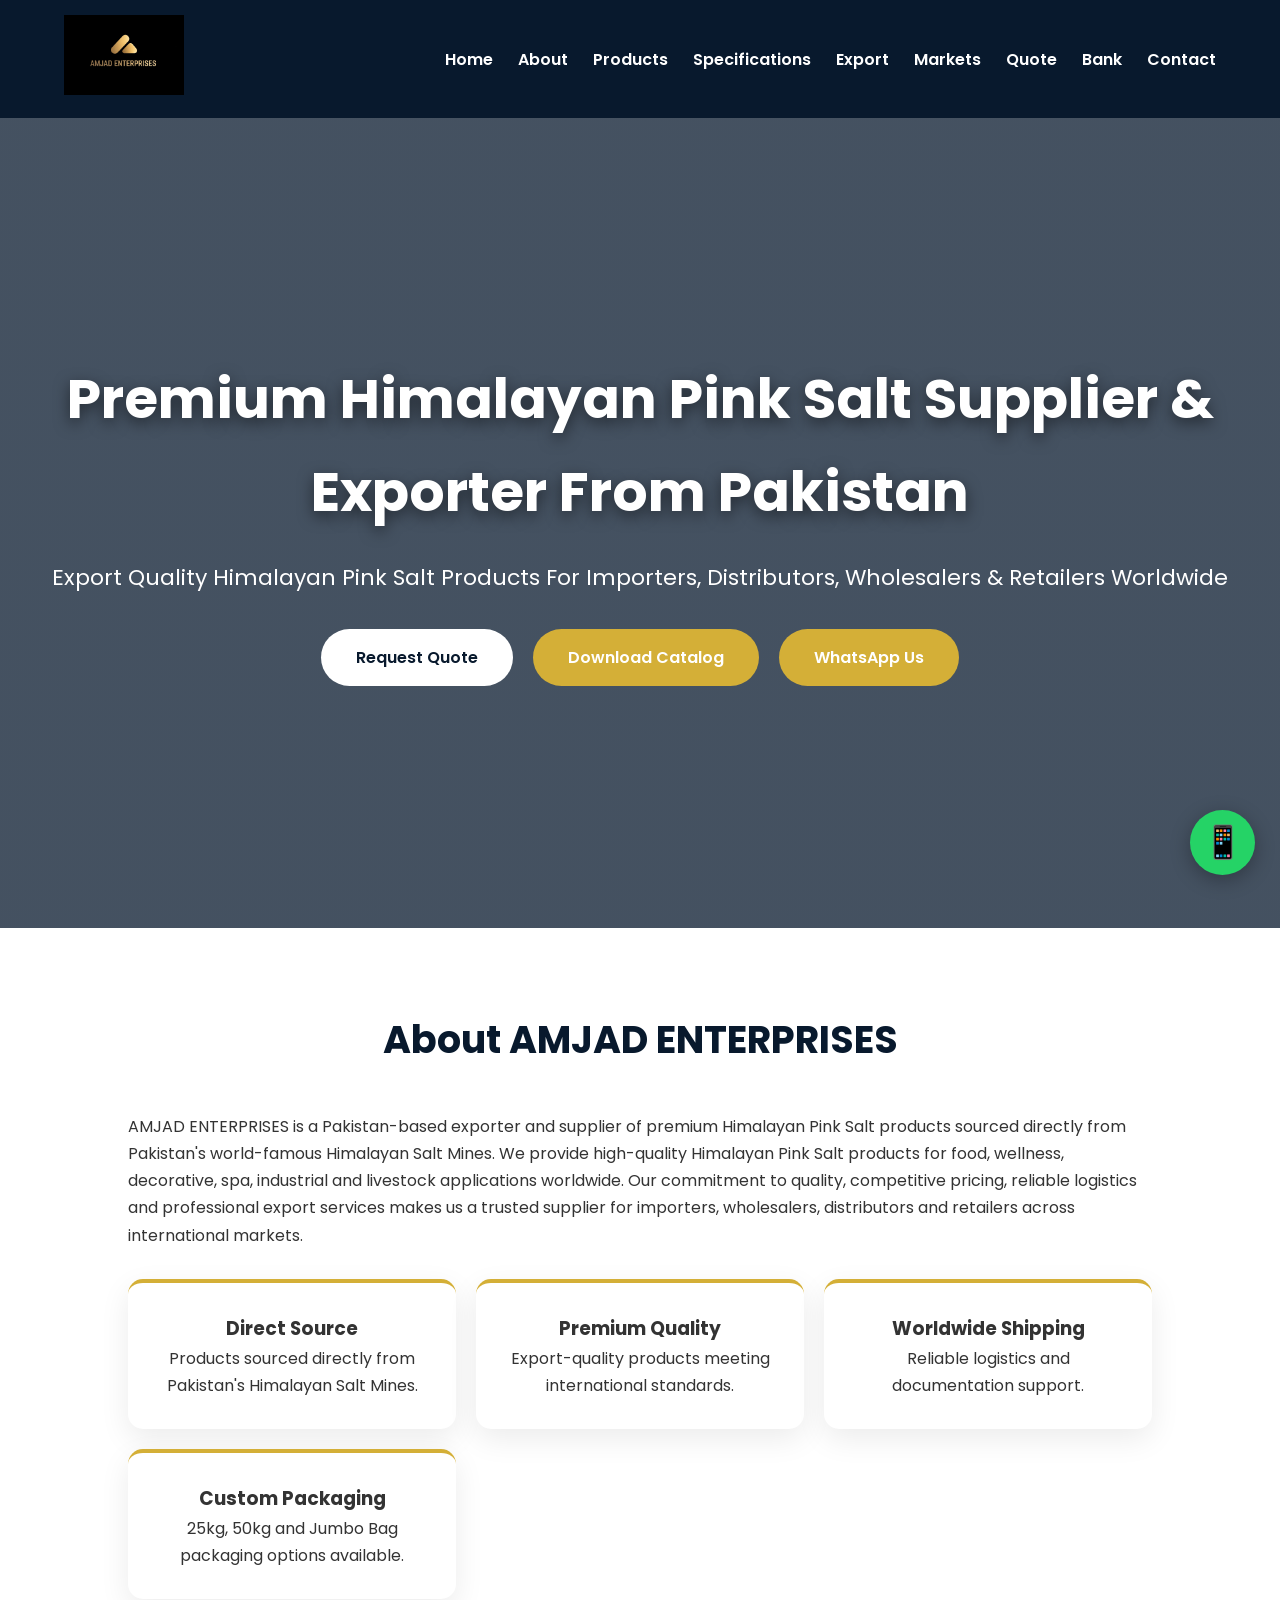
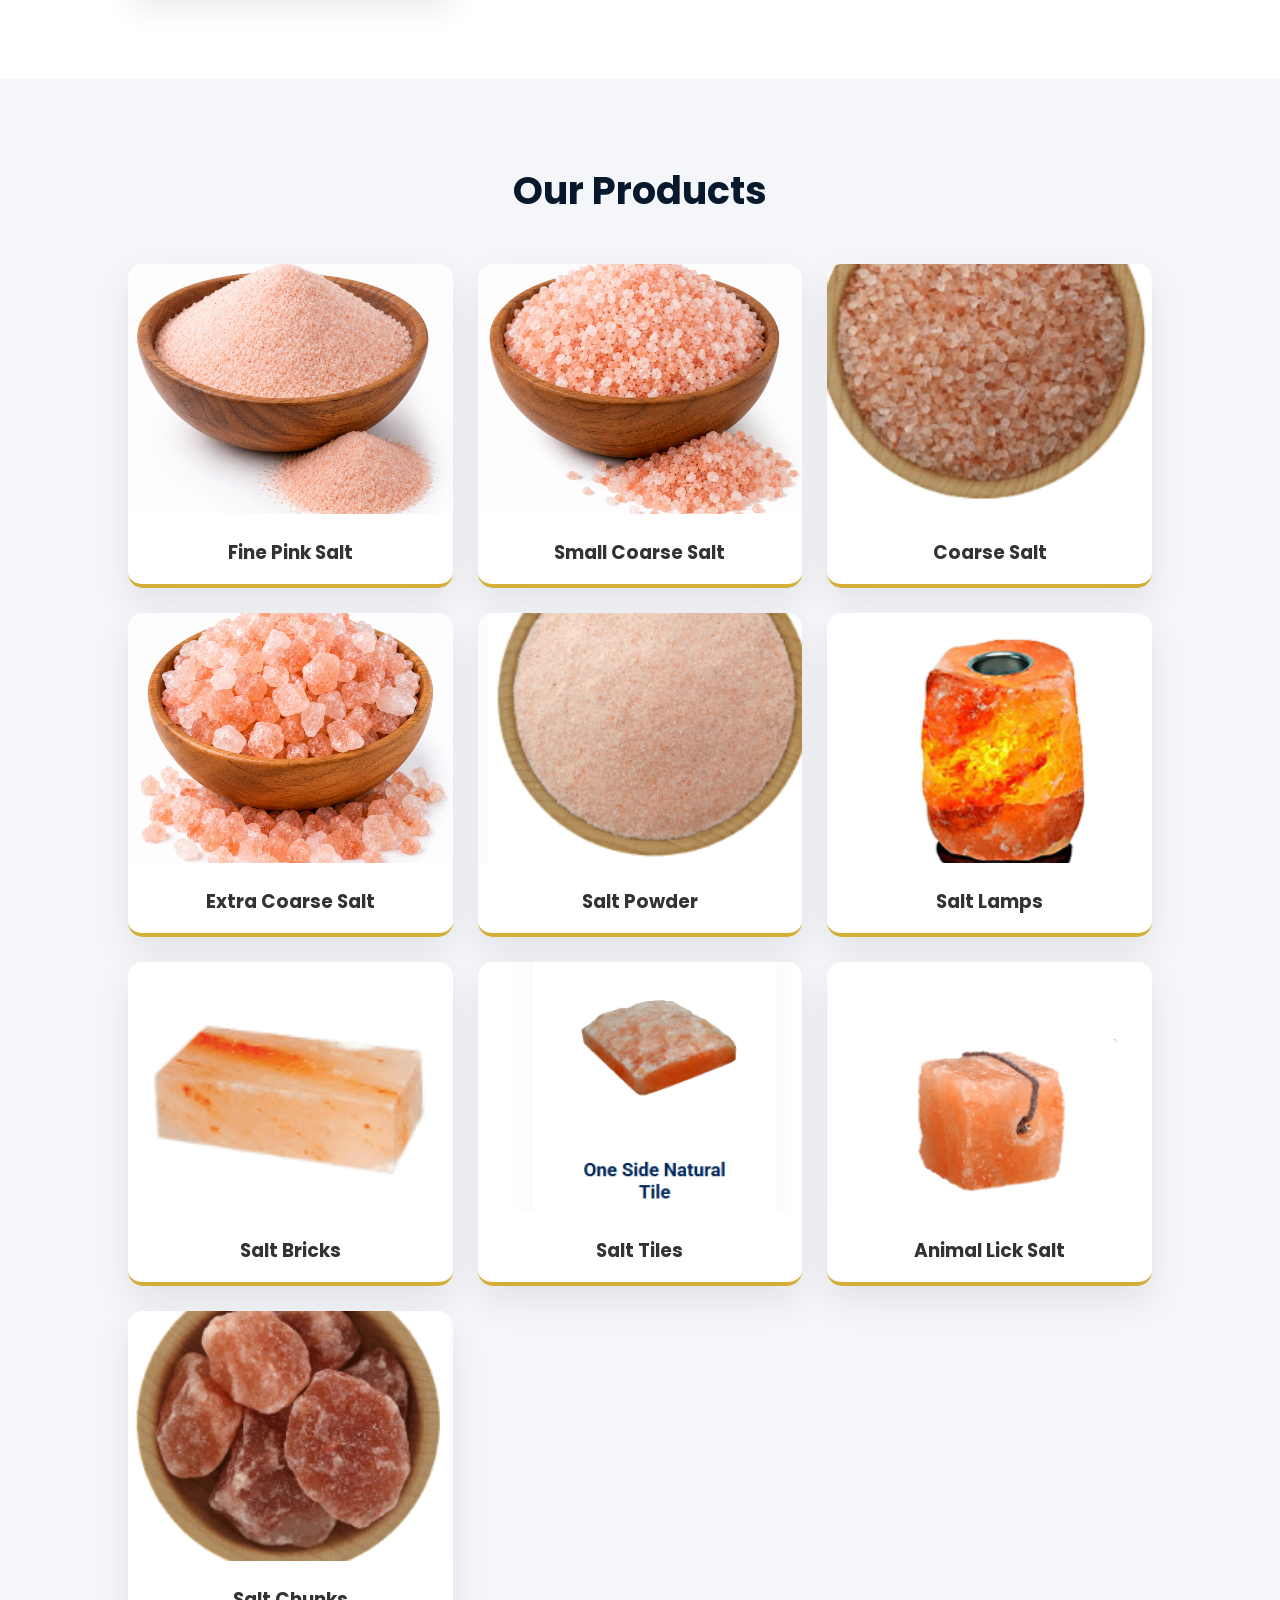
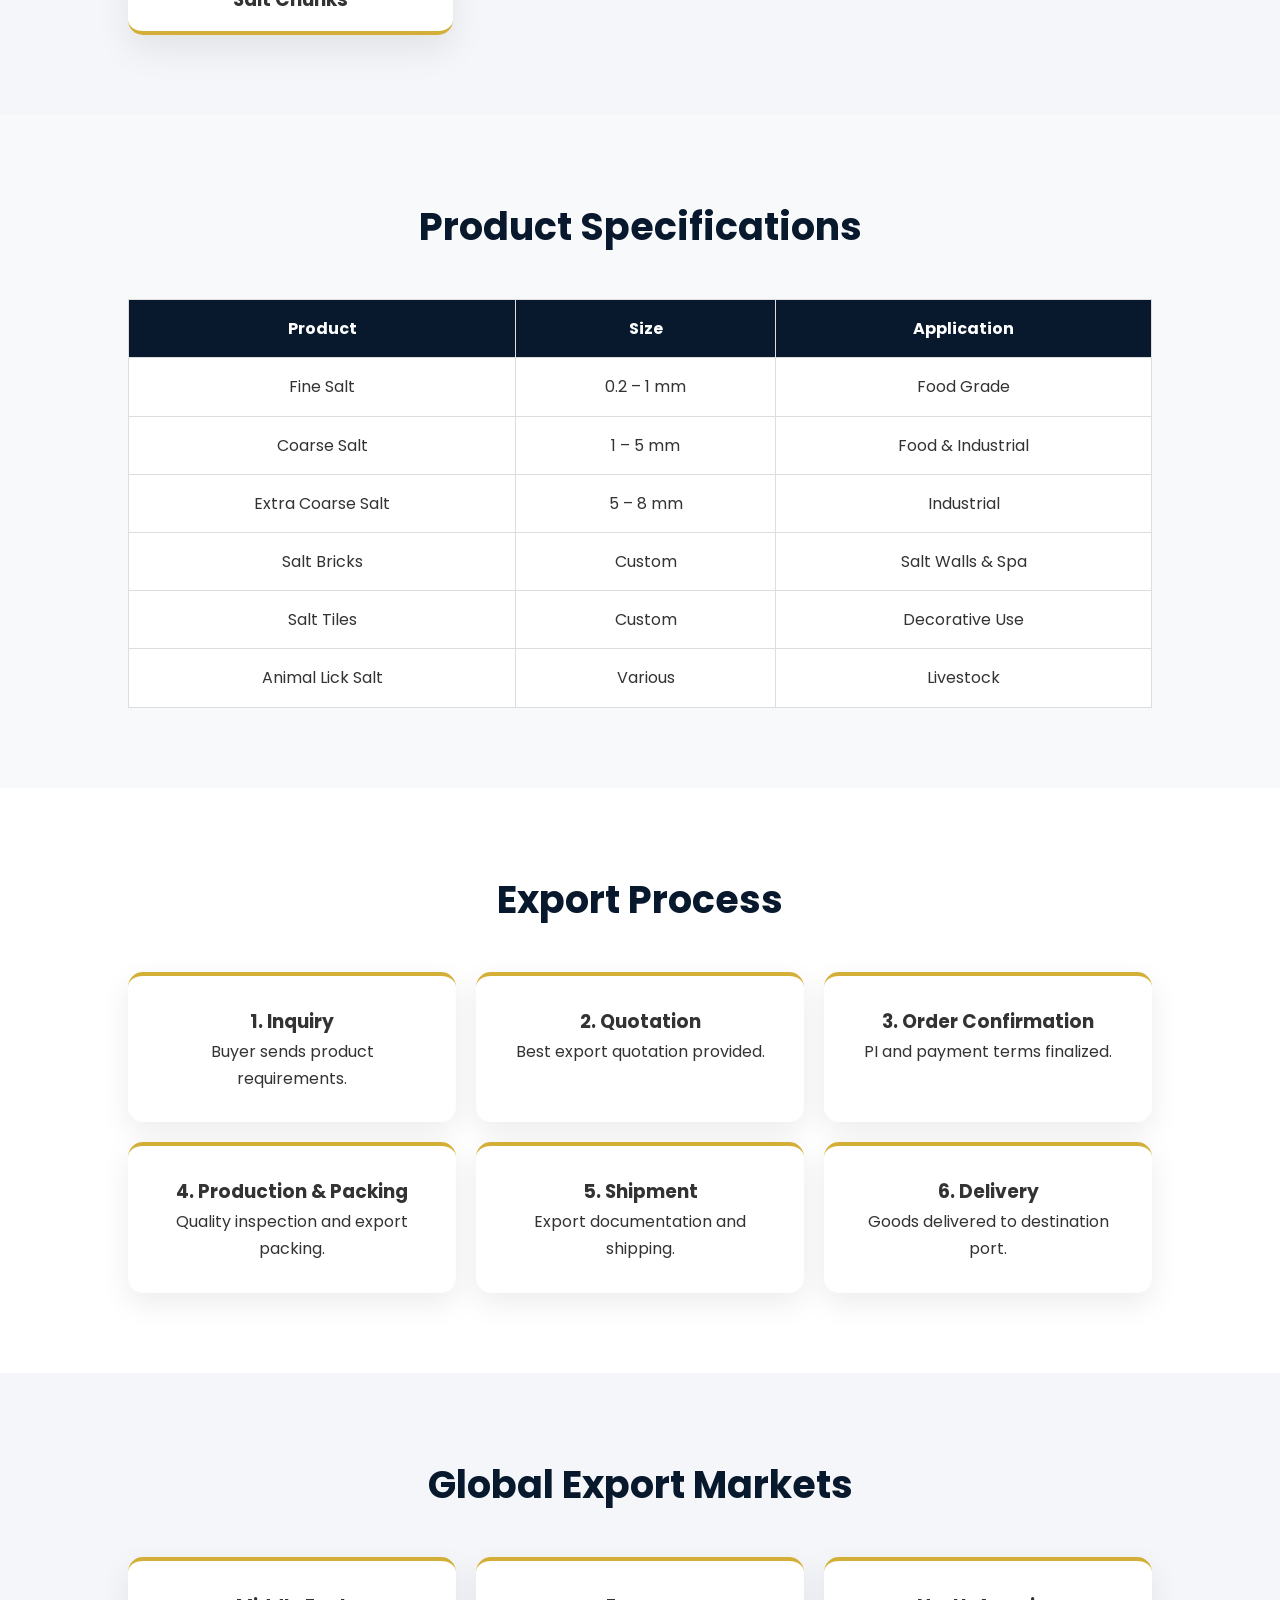
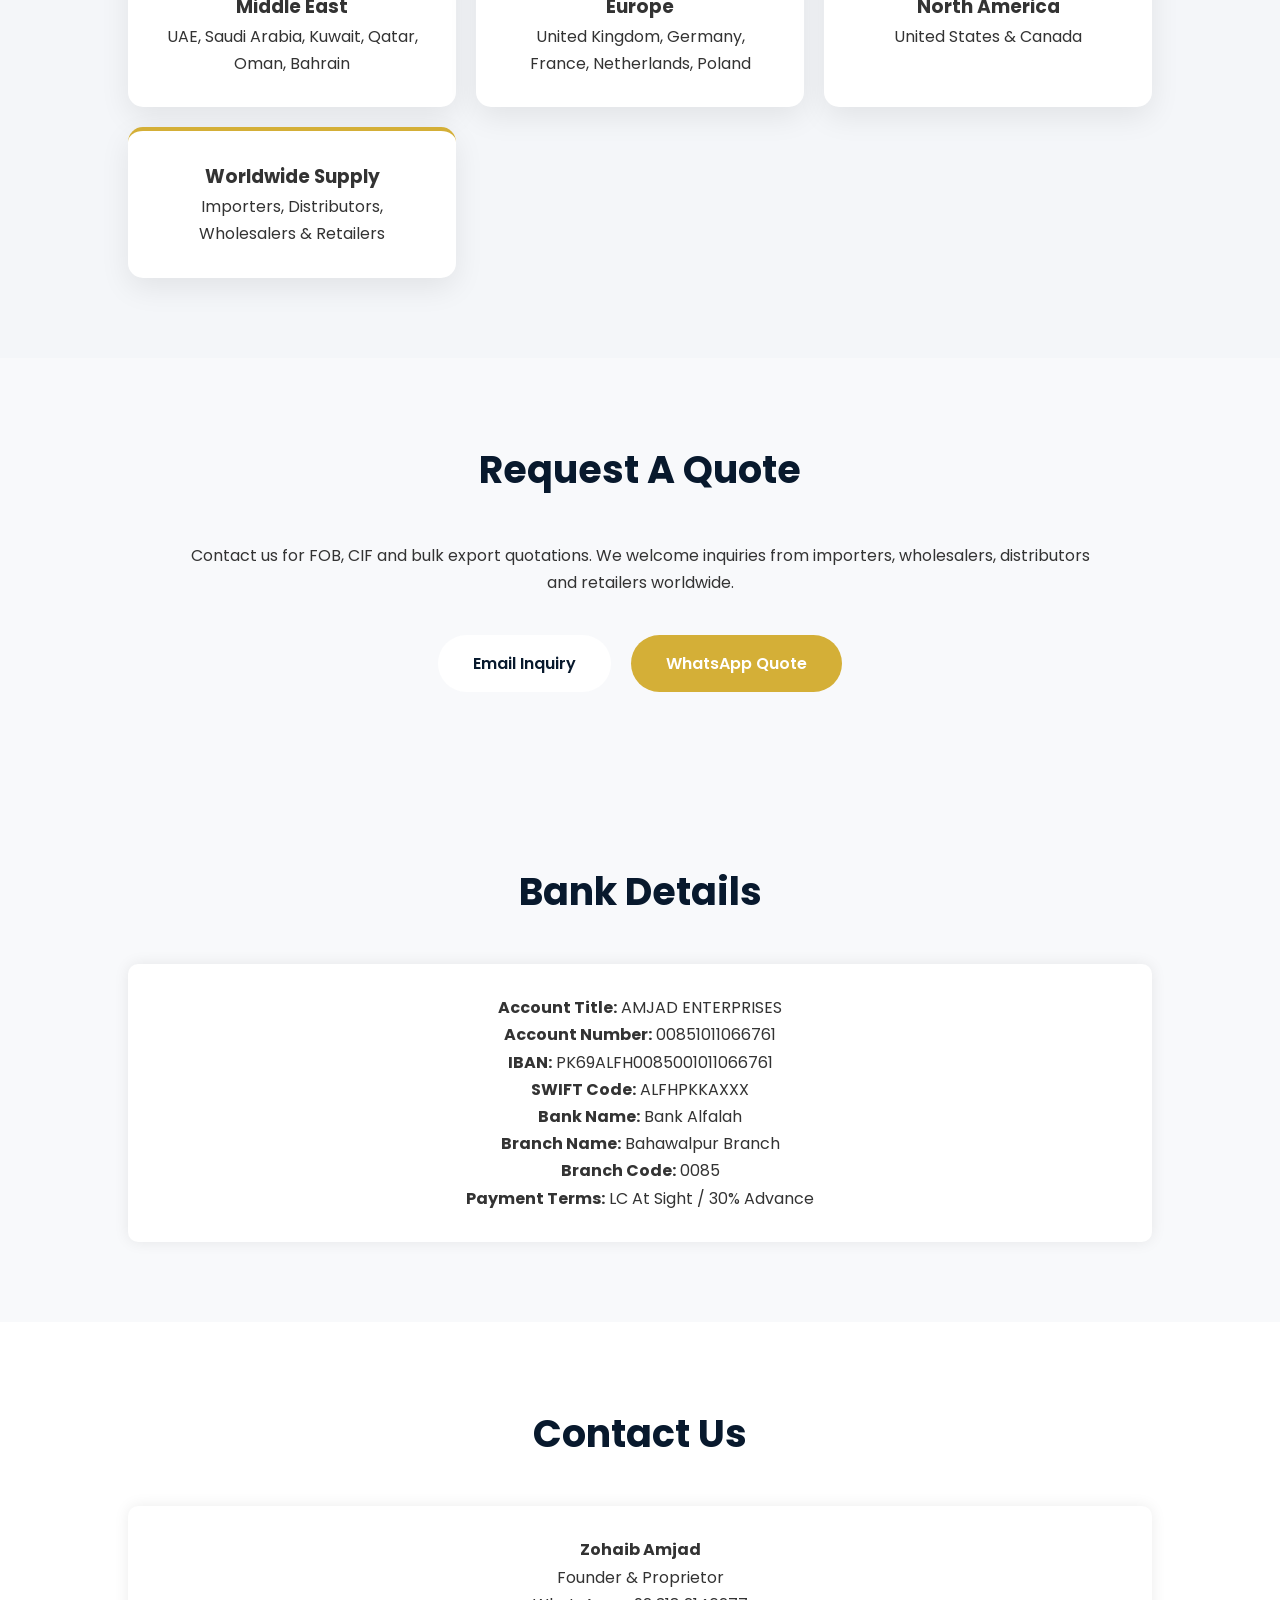
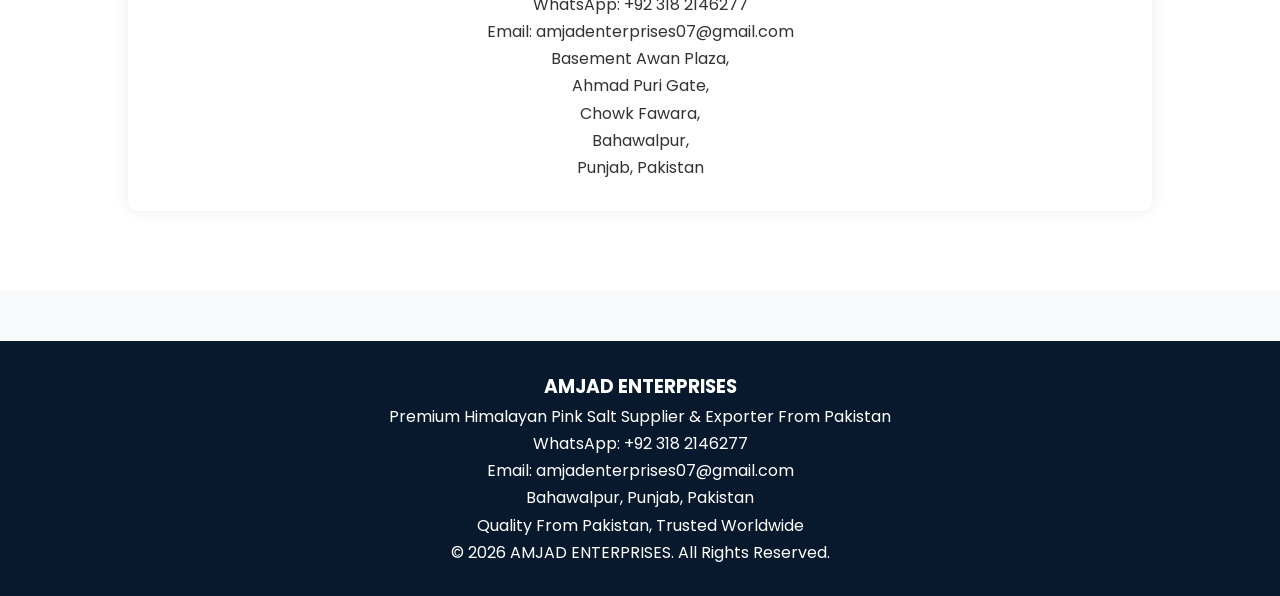
==== index.html @ 4b223b2d "Replace product images with updated versions" ====
<!DOCTYPE html>
<html lang="en">

<head>

<meta charset="UTF-8">
<meta name="viewport" content="width=device-width, initial-scale=1.0">
<link rel="icon" type="image/png" href="favicon.png">
<title>
AMJAD ENTERPRISES | Himalayan Pink Salt Supplier & Exporter Pakistan
</title>

<meta name="description"
content="AMJAD ENTERPRISES is a leading exporter and supplier of Himalayan Pink Salt products from Pakistan including Fine Salt, Coarse Salt, Salt Bricks, Salt Tiles, Salt Lamps, Animal Lick Salt and Industrial Salt.">

<link rel="stylesheet" href="style.css">

<link rel="preconnect" href="https://fonts.googleapis.com">

<link href="https://fonts.googleapis.com/css2?family=Poppins:wght@300;400;500;600;700&display=swap" rel="stylesheet">

</head>

<body>

<header>

<div class="logo-section">

<img src="AMJAD ENETPRISES LOGO.jpeg" alt="AMJAD ENTERPRISES">

</div>

<nav>

<ul>

<li><a href="#home">Home</a></li>

<li><a href="#about">About</a></li>

<li><a href="#products">Products</a></li>

<li><a href="#specifications">Specifications</a></li>

<li><a href="#export">Export</a></li>

<li><a href="#markets">Markets</a></li>

<li><a href="#quote">Quote</a></li>

<li><a href="#bank">Bank</a></li>

<li><a href="#contact">Contact</a></li>

</ul>

</nav>

</header>

<section id="home" class="hero">

<div class="hero-content">

<h1>
Premium Himalayan Pink Salt Supplier & Exporter From Pakistan
</h1>

<p>
Export Quality Himalayan Pink Salt Products For Importers, Distributors, Wholesalers & Retailers Worldwide
</p>

<a href="#quote" class="btn">
Request Quote
</a>

<a href="PERFUQDvDUxFShoWWbHougyHjr0tFz3E38fX8e0bnTUpya-P0mXW.pdf"
class="btn btn-gold" target="_blank">
Download Catalog
</a>

<a href="https://wa.me/923182146277"
class="btn btn-gold">
WhatsApp Us
</a>

</div>

</section>

<section id="about">

<h2>About AMJAD ENTERPRISES</h2>

<p>

AMJAD ENTERPRISES is a Pakistan-based exporter and supplier of premium Himalayan Pink Salt products sourced directly from Pakistan's world-famous Himalayan Salt Mines.

We provide high-quality Himalayan Pink Salt products for food, wellness, decorative, spa, industrial and livestock applications worldwide.

Our commitment to quality, competitive pricing, reliable logistics and professional export services makes us a trusted supplier for importers, wholesalers, distributors and retailers across international markets.

</p>

<div class="features">

<div class="feature-box">

<h3>Direct Source</h3>

<p>
Products sourced directly from Pakistan's Himalayan Salt Mines.
</p>

</div>

<div class="feature-box">

<h3>Premium Quality</h3>

<p>
Export-quality products meeting international standards.
</p>

</div>

<div class="feature-box">

<h3>Worldwide Shipping</h3>

<p>
Reliable logistics and documentation support.
</p>

</div>

<div class="feature-box">

<h3>Custom Packaging</h3>

<p>
25kg, 50kg and Jumbo Bag packaging options available.
</p>

</div>

</div>

</section>
<section id="products">

<h2>Our Products</h2>

<div class="product-grid">

<div class="product-card">
<img src="Fine Pink Himalayan Salt.png" alt="Fine Salt">
<h3>Fine Pink Salt</h3>
</div>

<div class="product-card">
<img src="Medium Grain Himalayan Salt.png" alt="Small Coarse Salt">
<h3>Small Coarse Salt</h3>
</div>

<div class="product-card">
<img src="Coarse (3-5mm).png" alt="Coarse Salt">
<h3>Coarse Salt</h3>
</div>

<div class="product-card">
<img src="Extra Coarse (5-8mm).png" alt="Extra Coarse Salt">
<h3>Extra Coarse Salt</h3>
</div>

<div class="product-card">
<img src="salt powder 0.2 0.6mm.png" alt="Salt Powder">
<h3>Salt Powder</h3>
</div>

<div class="product-card">
<img src="Natural Shape Salt Lamp.png" alt="Salt Lamp">
<h3>Salt Lamps</h3>
</div>

<div class="product-card">
<img src="plain salt brick.png" alt="Salt Bricks">
<h3>Salt Bricks</h3>
</div>

<div class="product-card">
<img src="one side natural tile.png" alt="Salt Tiles">
<h3>Salt Tiles</h3>
</div>

<div class="product-card">
<img src="ANIMAL LICK SALT CUBE.png" alt="Animal Lick Salt">
<h3>Animal Lick Salt</h3>
</div>

<div class="product-card">
<img src="Large Chunks (6-8cm).png" alt="Salt Chunks">
<h3>Salt Chunks</h3>
</div>

</div>

</section>

<section id="specifications">

<h2>Product Specifications</h2>

<table>

<tr>
<th>Product</th>
<th>Size</th>
<th>Application</th>
</tr>

<tr>
<td>Fine Salt</td>
<td>0.2 – 1 mm</td>
<td>Food Grade</td>
</tr>

<tr>
<td>Coarse Salt</td>
<td>1 – 5 mm</td>
<td>Food & Industrial</td>
</tr>

<tr>
<td>Extra Coarse Salt</td>
<td>5 – 8 mm</td>
<td>Industrial</td>
</tr>

<tr>
<td>Salt Bricks</td>
<td>Custom</td>
<td>Salt Walls & Spa</td>
</tr>

<tr>
<td>Salt Tiles</td>
<td>Custom</td>
<td>Decorative Use</td>
</tr>

<tr>
<td>Animal Lick Salt</td>
<td>Various</td>
<td>Livestock</td>
</tr>

</table>

</section>

<section id="export">

<h2>Export Process</h2>

<div class="features">

<div class="feature-box">
<h3>1. Inquiry</h3>
<p>Buyer sends product requirements.</p>
</div>

<div class="feature-box">
<h3>2. Quotation</h3>
<p>Best export quotation provided.</p>
</div>

<div class="feature-box">
<h3>3. Order Confirmation</h3>
<p>PI and payment terms finalized.</p>
</div>

<div class="feature-box">
<h3>4. Production & Packing</h3>
<p>Quality inspection and export packing.</p>
</div>

<div class="feature-box">
<h3>5. Shipment</h3>
<p>Export documentation and shipping.</p>
</div>

<div class="feature-box">
<h3>6. Delivery</h3>
<p>Goods delivered to destination port.</p>
</div>

</div>

</section>

<section id="markets">

<h2>Global Export Markets</h2>

<div class="features">

<div class="feature-box">
<h3>Middle East</h3>
<p>UAE, Saudi Arabia, Kuwait, Qatar, Oman, Bahrain</p>
</div>

<div class="feature-box">
<h3>Europe</h3>
<p>United Kingdom, Germany, France, Netherlands, Poland</p>
</div>

<div class="feature-box">
<h3>North America</h3>
<p>United States & Canada</p>
</div>

<div class="feature-box">
<h3>Worldwide Supply</h3>
<p>Importers, Distributors, Wholesalers & Retailers</p>
</div>

</div>

</section>
<section id="quote">

<h2>Request A Quote</h2>

<p style="text-align:center; max-width:900px; margin:auto;">
Contact us for FOB, CIF and bulk export quotations. We welcome inquiries from importers, wholesalers, distributors and retailers worldwide.
</p>

<div style="text-align:center; margin-top:30px;">

<a href="mailto:amjadenterprises07@gmail.com" class="btn">
Email Inquiry
</a>

<a href="https://wa.me/923182146277" class="btn btn-gold">
WhatsApp Quote
</a>

</div>

</section>

<section id="bank">

<h2>Bank Details</h2>

<div class="contact-box">

<p><strong>Account Title:</strong> AMJAD ENTERPRISES</p>

<p><strong>Account Number:</strong> 00851011066761</p>

<p><strong>IBAN:</strong> PK69ALFH0085001011066761</p>

<p><strong>SWIFT Code:</strong> ALFHPKKAXXX</p>

<p><strong>Bank Name:</strong> Bank Alfalah</p>

<p><strong>Branch Name:</strong> Bahawalpur Branch</p>

<p><strong>Branch Code:</strong> 0085</p>

<p><strong>Payment Terms:</strong> LC At Sight / 30% Advance</p>

</div>

</section>

<section id="contact">

<h2>Contact Us</h2>

<div class="contact-box">

<p><strong>Zohaib Amjad</strong></p>

<p>Founder & Proprietor</p>

<p>WhatsApp: +92 318 2146277</p>

<p>Email: amjadenterprises07@gmail.com</p>

<p>
Basement Awan Plaza,<br>
Ahmad Puri Gate,<br>
Chowk Fawara,<br>
Bahawalpur,<br>
Punjab, Pakistan
</p>

</div>

</section>

<footer>

<h3>AMJAD ENTERPRISES</h3>

<p>
Premium Himalayan Pink Salt Supplier & Exporter From Pakistan
</p>

<p>
WhatsApp: +92 318 2146277
</p>

<p>
Email: amjadenterprises07@gmail.com
</p>

<p>
Bahawalpur, Punjab, Pakistan
</p>

<p>
Quality From Pakistan, Trusted Worldwide
</p>

<p>
© 2026 AMJAD ENTERPRISES. All Rights Reserved.
</p>

</footer>

<a href="https://wa.me/923182146277"
class="whatsapp-float"
target="_blank">
📱
</a>

</body>
</html>
---- style.css ----
html{
scroll-behavior:smooth;
}
*{
margin:0;
padding:0;
box-sizing:border-box;
font-family:'Poppins',sans-serif;
}

body{
background:#f8f9fb;
color:#333;
line-height:1.7;
}

header{
background:#08192d;
padding:15px 5%;
display:flex;
justify-content:space-between;
align-items:center;
flex-wrap:wrap;
}

.logo-section img{
height:80px;
}

nav ul{
list-style:none;
display:flex;
gap:25px;
}

nav ul li a{
text-decoration:none;
color:#fff;
font-weight:600;
transition:.3s;
}

nav ul li a:hover{
color:#d4af37;
}

.hero{
background:linear-gradient(rgba(8,25,45,.75),rgba(8,25,45,.75)),
url('Fine Grain (0.6-1mm).png');
background-size:cover;
background-position:center;
height:90vh;
display:flex;
align-items:center;
justify-content:center;
text-align:center;
padding:20px;
color:white;
}

.hero-content h1{
font-size:55px;
margin-bottom:20px;
text-shadow:0 5px 15px rgba(0,0,0,.5);
}

.hero-content p{
font-size:22px;
margin-bottom:25px;
}

.btn{
display:inline-block;
padding:15px 35px;
background:white;
color:#08192d;
text-decoration:none;
border-radius:50px;
font-weight:600;
margin:8px;
transition:0.4s;
}

.btn:hover{
transform:translateY(-3px);
}

.btn-gold{
background:#d4af37;
color:white;
}

section{
padding:80px 10%;
}

section h2{
text-align:center;
font-size:38px;
margin-bottom:40px;
color:#08192d;
}

.features{
display:grid;
grid-template-columns:repeat(auto-fit,minmax(250px,1fr));
gap:20px;
margin-top:30px;
}

.feature-box{
background:#fff;
padding:30px;
border-radius:15px;
box-shadow:0 10px 30px rgba(0,0,0,.08);
text-align:center;
border-top:4px solid #d4af37;
transition:0.4s;
}

.feature-box:hover{
transform:translateY(-10px);
}
.product-grid{
display:grid;
grid-template-columns:repeat(auto-fit,minmax(250px,1fr));
gap:25px;
}

.product-card{
background:white;
border-radius:15px;
overflow:hidden;
box-shadow:0 15px 35px rgba(0,0,0,.08);
text-align:center;
transition:.4s;
border-bottom:4px solid #d4af37;
}
.product-card:hover{
transform:translateY(-8px);
}

.product-card img{
width:100%;
height:250px;
object-fit:cover;
}

.product-card h3{
padding:15px;
}

.export-grid{
display:grid;
grid-template-columns:repeat(auto-fit,minmax(250px,1fr));
gap:25px;
}

.export-grid div{
background:white;
padding:25px;
border-radius:10px;
box-shadow:0 0 15px rgba(0,0,0,.08);
}

.contact-box{
background:white;
padding:30px;
border-radius:10px;
text-align:center;
box-shadow:0 0 15px rgba(0,0,0,.08);
}

footer{
background:#08192d;
color:white;
text-align:center;
padding:30px;
margin-top:50px;
}

@media(max-width:768px){

header{
flex-direction:column;
}

nav ul{
margin-top:15px;
flex-wrap:wrap;
justify-content:center;
}

.hero-content h1{
font-size:34px;
}

.hero-content p{
font-size:18px;
}

}
#about{
background:white;
}

#products{
background:#f4f6f9;
}

#export{
background:white;
}

#markets{
background:#f4f6f9;
}

#contact{
background:white;
}
table{
width:100%;
border-collapse:collapse;
background:white;
margin-top:30px;
}

th,td{
padding:15px;
border:1px solid #ddd;
text-align:center;
}

th{
background:#08192d;
color:white;
}

.whatsapp-float{
position:fixed;
bottom:25px;
right:25px;
width:65px;
height:65px;
background:#25D366;
color:white;
font-size:32px;
display:flex;
align-items:center;
justify-content:center;
border-radius:50%;
text-decoration:none;
box-shadow:0 5px 20px rgba(0,0,0,.3);
z-index:9999;
transition:.3s;
}

.whatsapp-float:hover{
transform:scale(1.1);
}
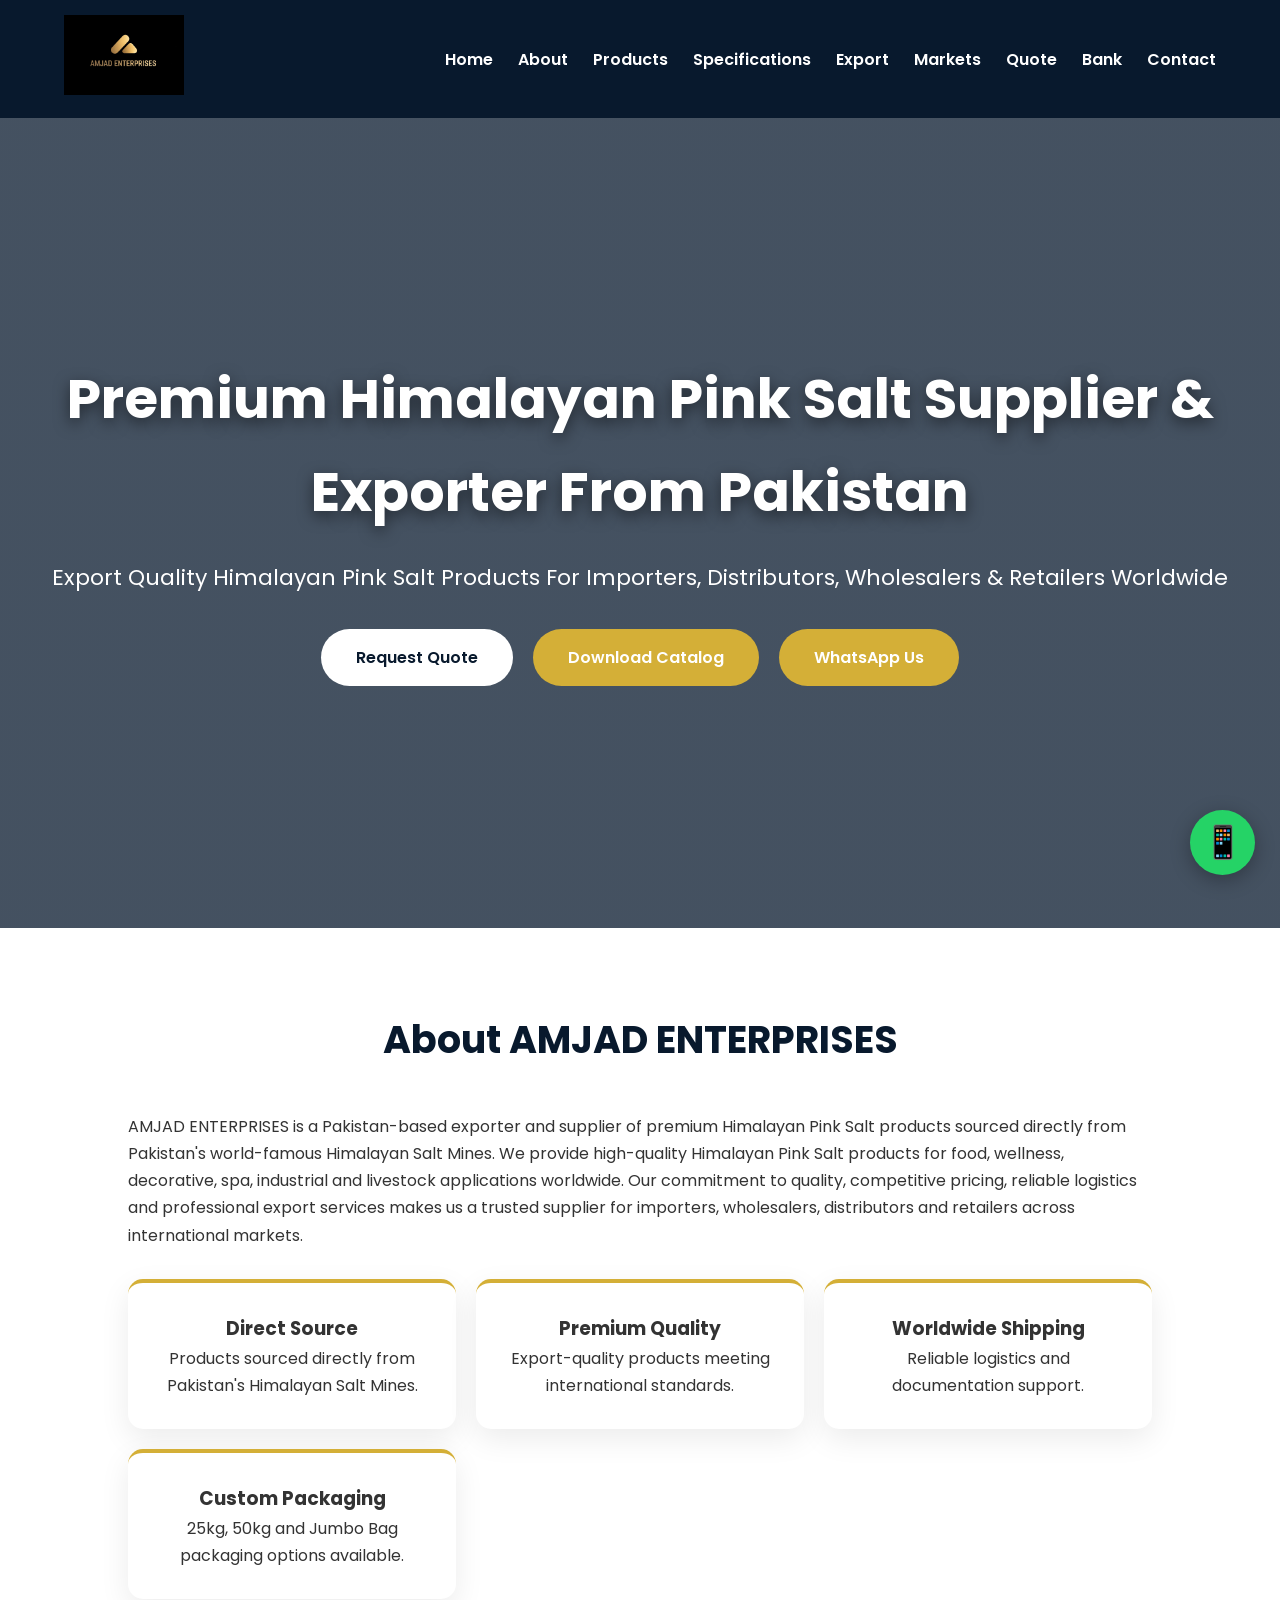
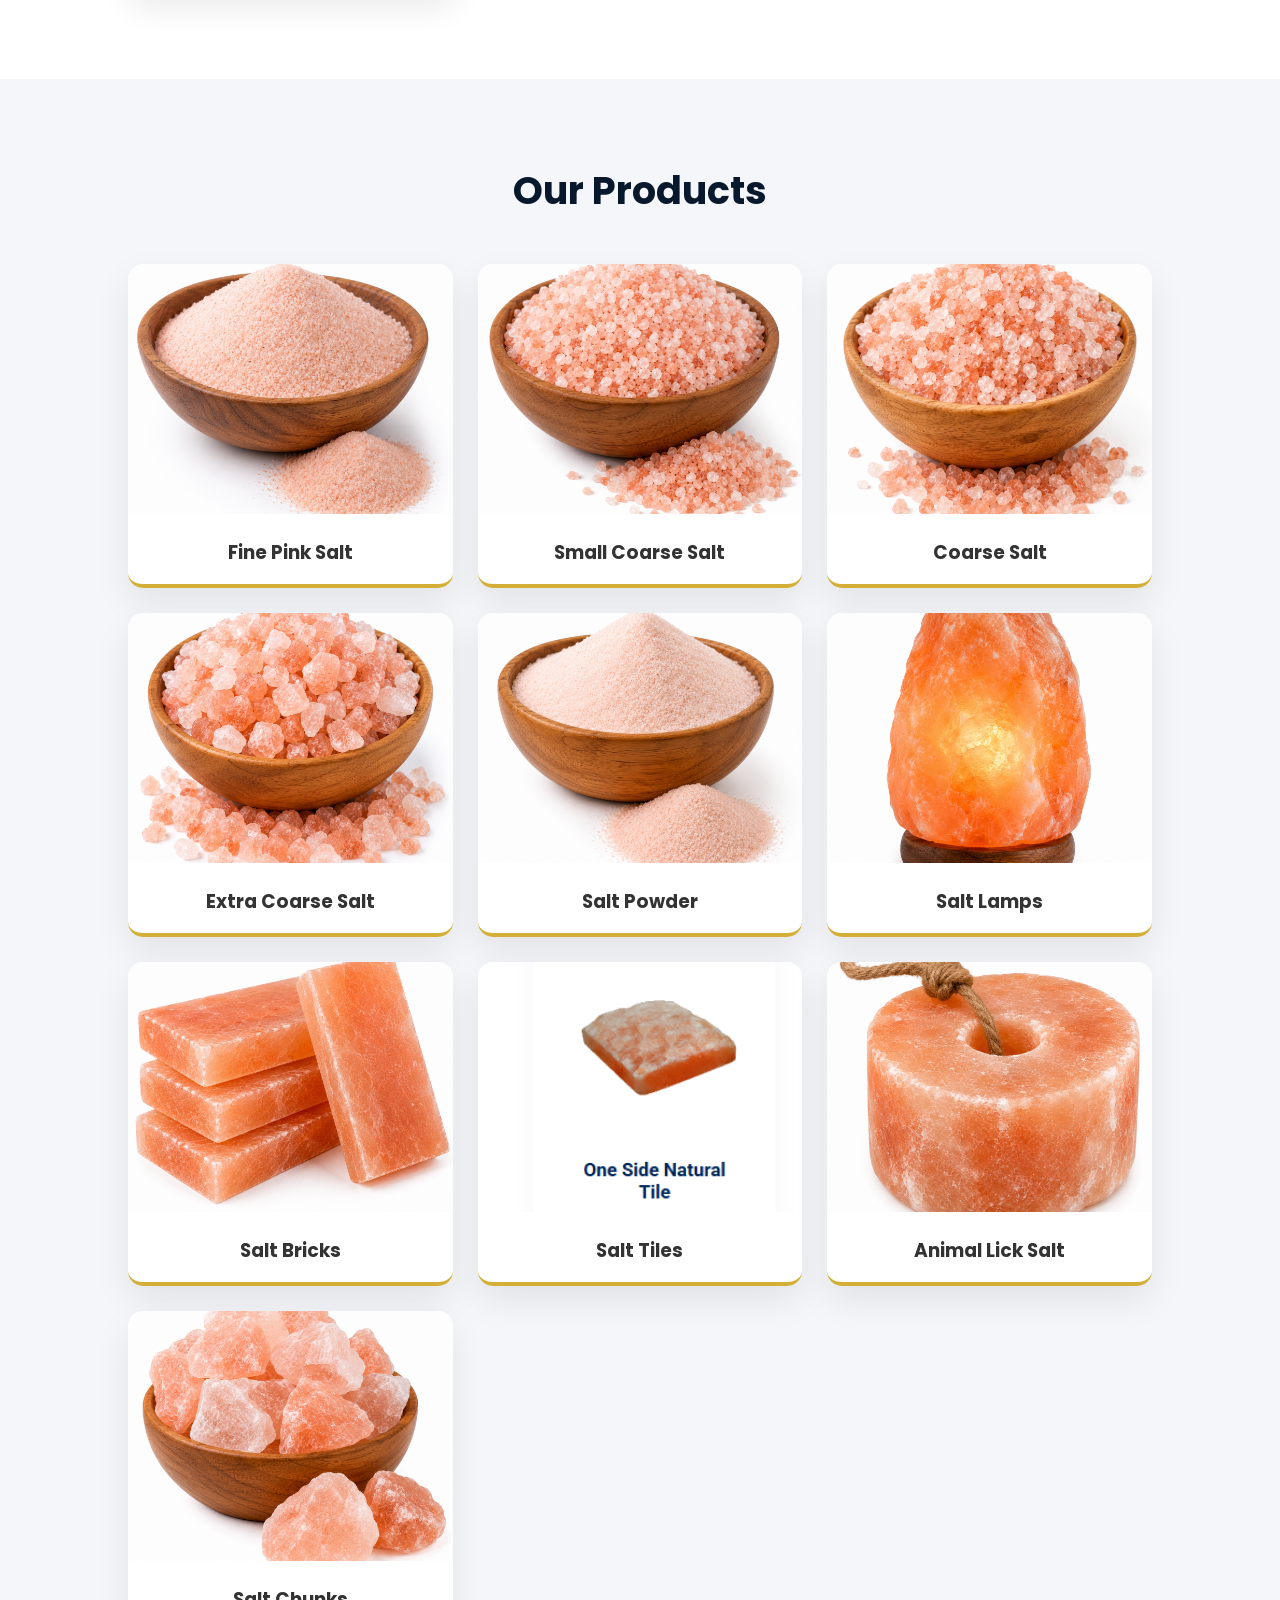
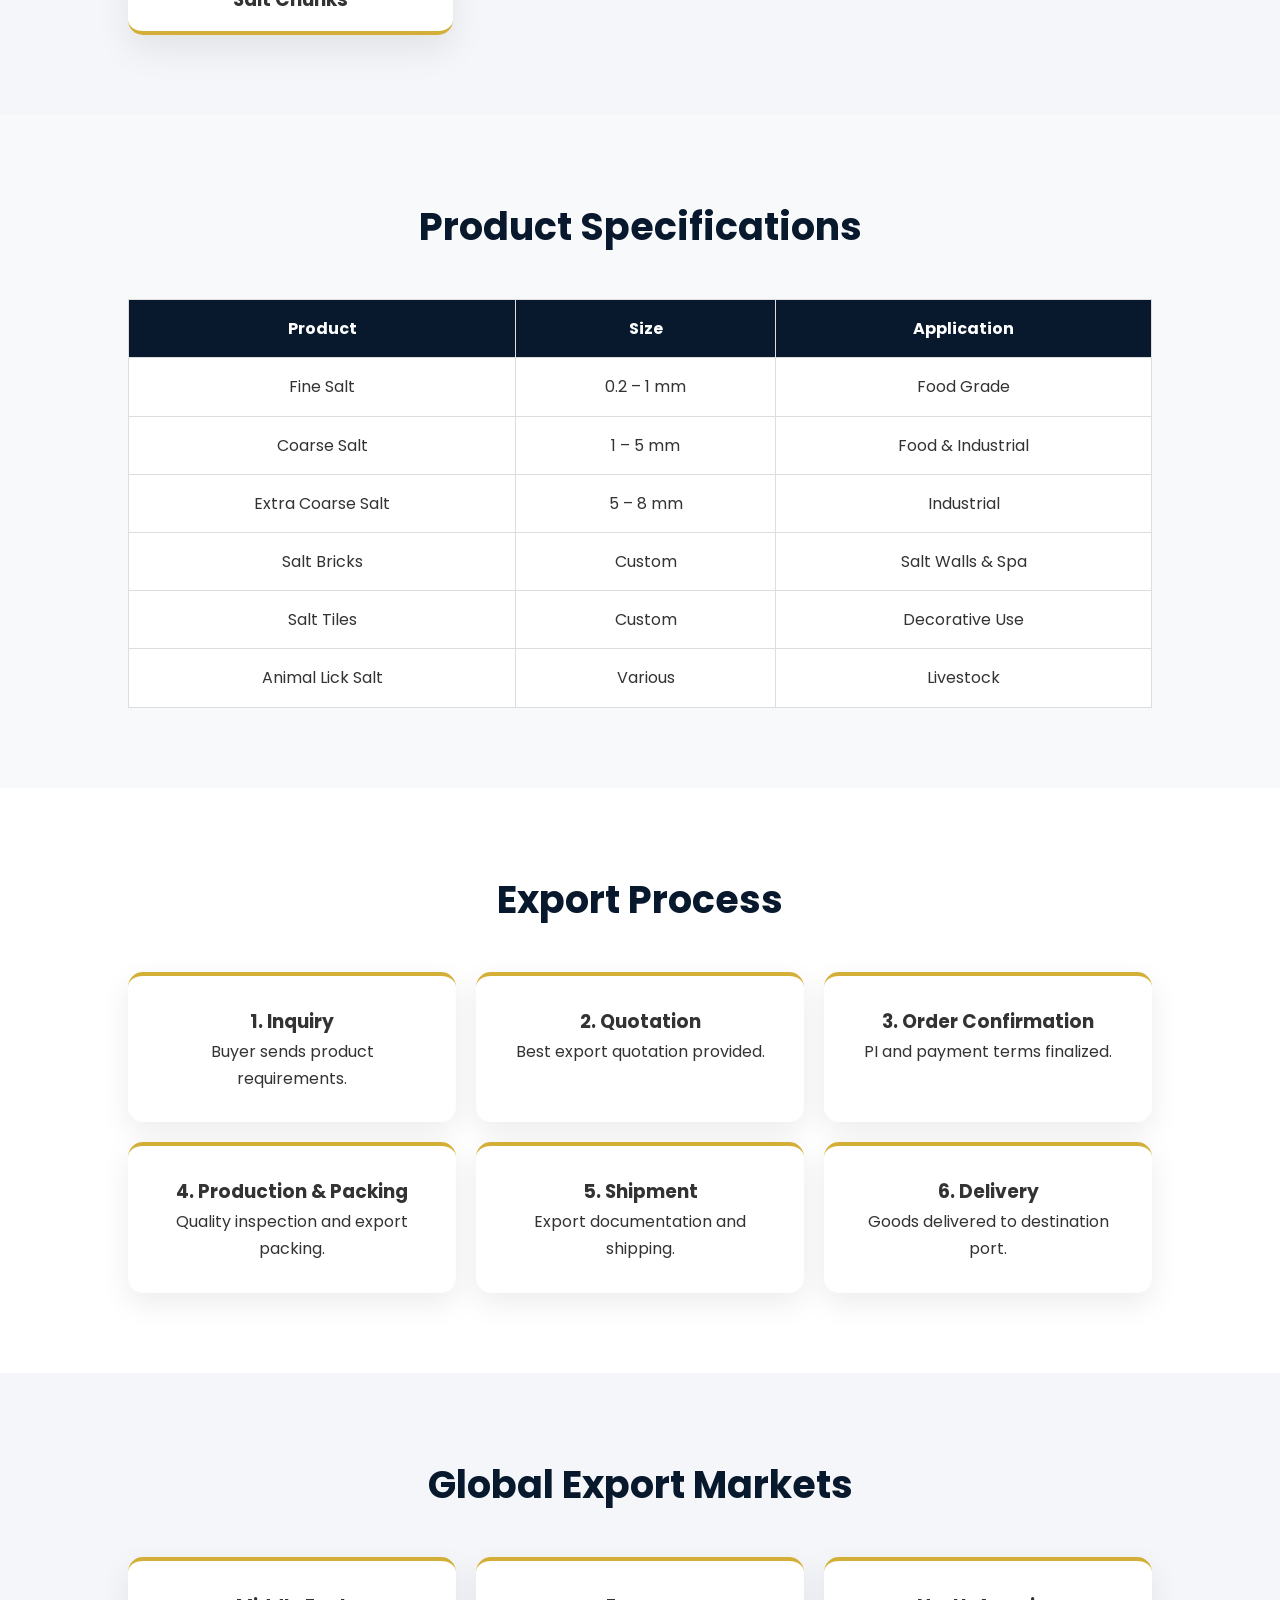
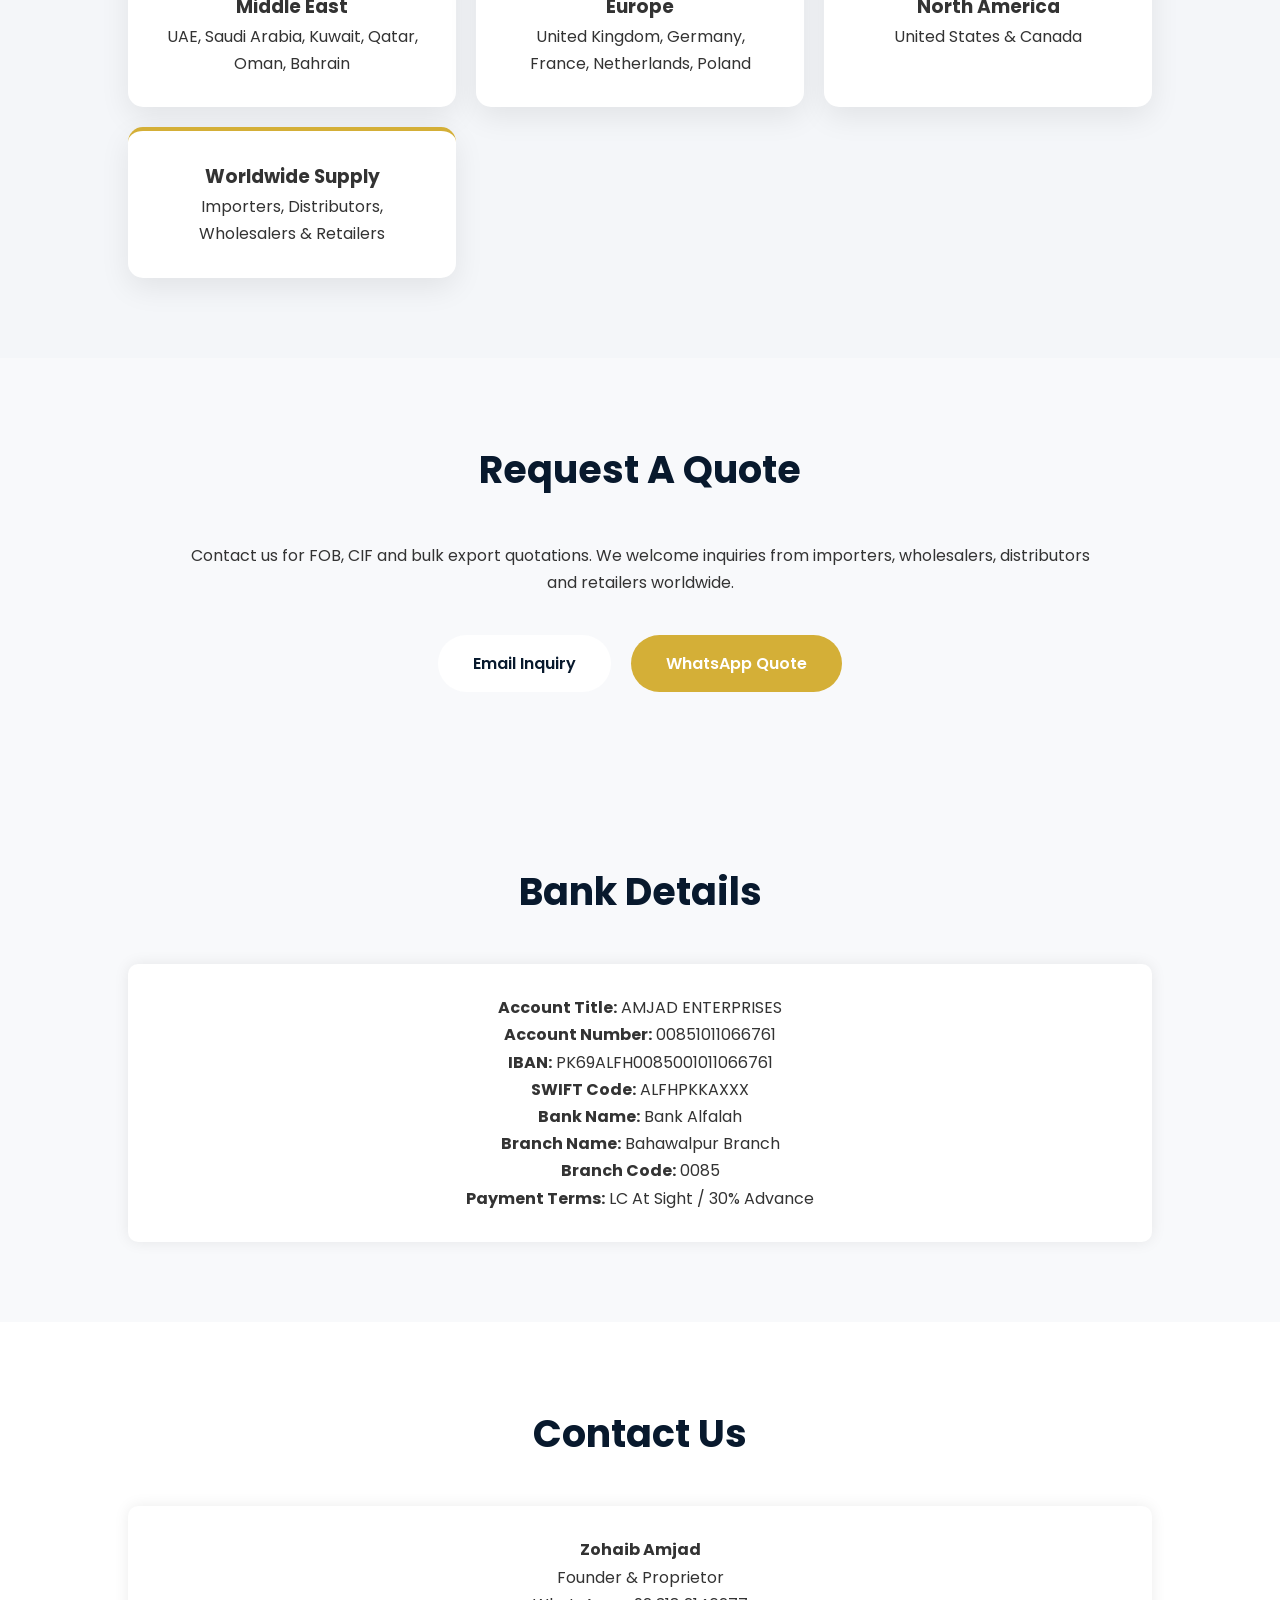
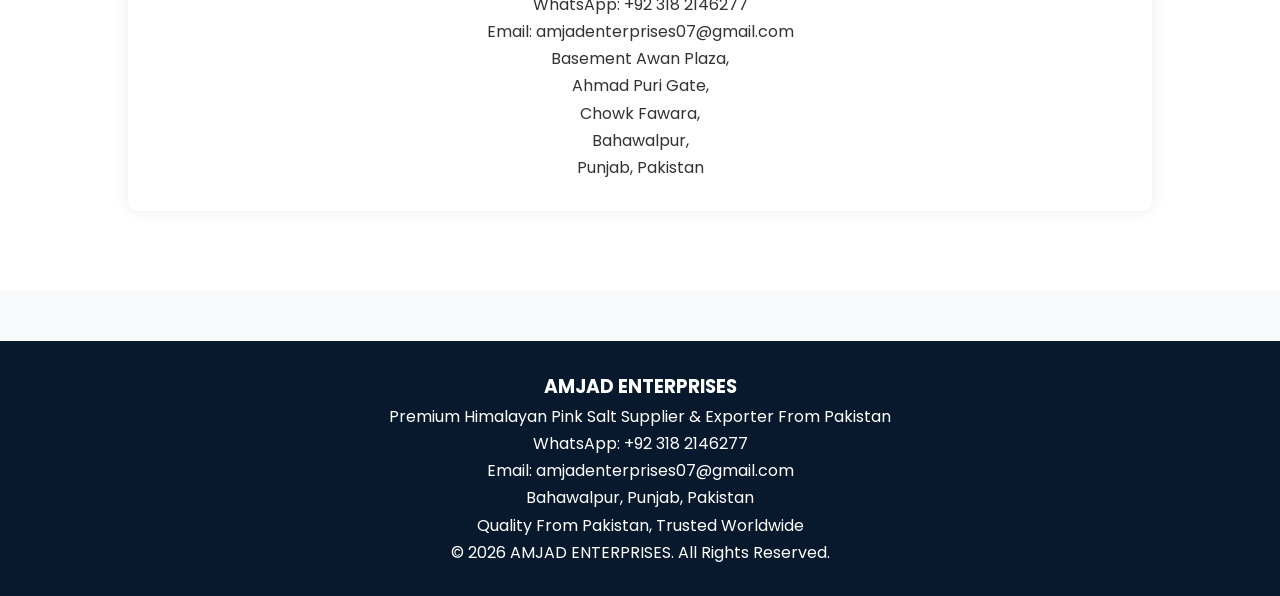
==== commit cdc08b5b: "Update index.html" ====
--- a/index.html
+++ b/index.html
@@ -165,27 +165,27 @@
 </div>
 
 <div class="product-card">
-<img src="Coarse (3-5mm).png" alt="Coarse Salt">
+<img src="Coarse Himalayan Salt (2–5 mm).png" alt="Coarse Salt">
 <h3>Coarse Salt</h3>
 </div>
 
 <div class="product-card">
-<img src="Extra Coarse (5-8mm).png" alt="Extra Coarse Salt">
+<img src="Extra Coarse Himalayan Salt (5–8 mm).png" alt="Extra Coarse Salt">
 <h3>Extra Coarse Salt</h3>
 </div>
 
 <div class="product-card">
-<img src="salt powder 0.2 0.6mm.png" alt="Salt Powder">
+<img src="Himalayan Salt Powder.png" alt="Salt Powder">
 <h3>Salt Powder</h3>
 </div>
 
 <div class="product-card">
-<img src="Natural Shape Salt Lamp.png" alt="Salt Lamp">
+<img src="Himalayan Crystal Salt Lamp.png" alt="Salt Lamp">
 <h3>Salt Lamps</h3>
 </div>
 
 <div class="product-card">
-<img src="plain salt brick.png" alt="Salt Bricks">
+<img src="Himalayan Salt Bricks.png" alt="Salt Bricks">
 <h3>Salt Bricks</h3>
 </div>
 
@@ -195,12 +195,12 @@
 </div>
 
 <div class="product-card">
-<img src="ANIMAL LICK SALT CUBE.png" alt="Animal Lick Salt">
+<img src="Himalayan Animal Lick Salt.png" alt="Animal Lick Salt">
 <h3>Animal Lick Salt</h3>
 </div>
 
 <div class="product-card">
-<img src="Large Chunks (6-8cm).png" alt="Salt Chunks">
+<img src="Himalayan Salt Chunks.png" alt="Salt Chunks">
 <h3>Salt Chunks</h3>
 </div>
 
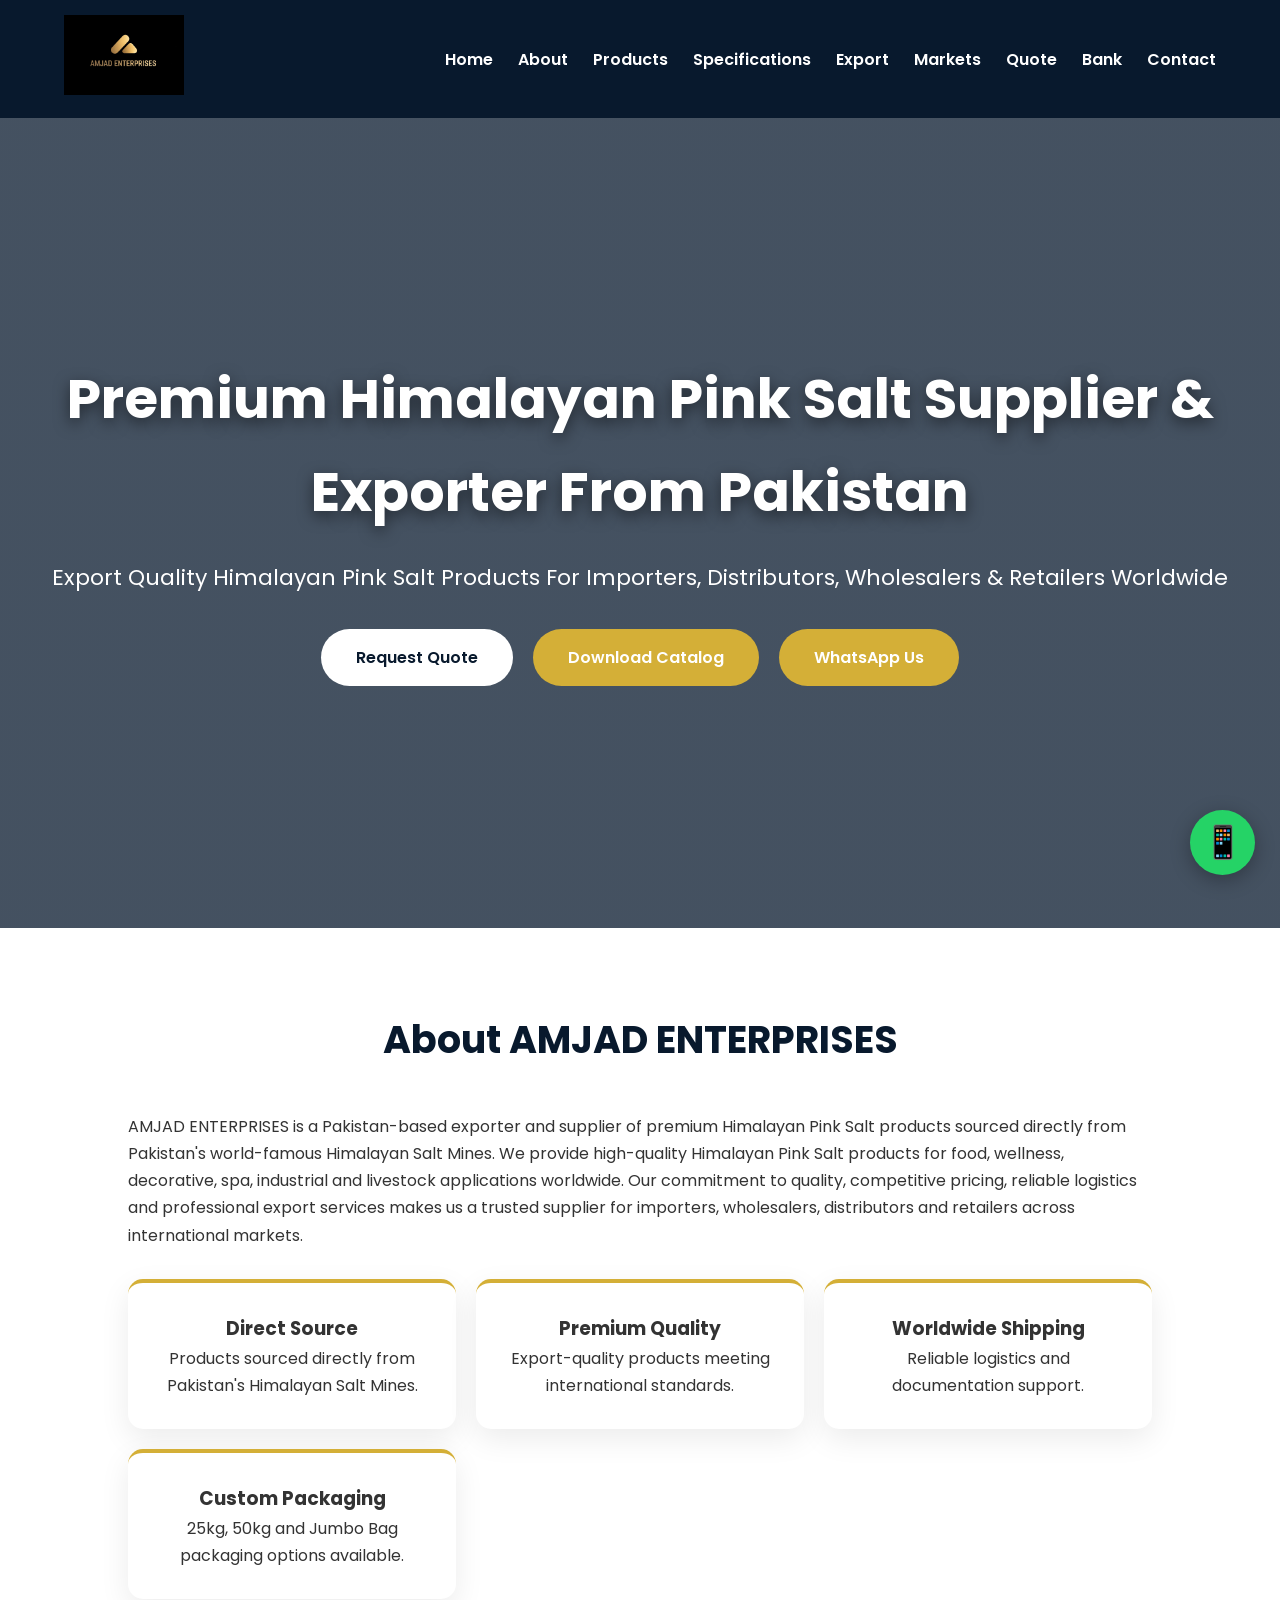
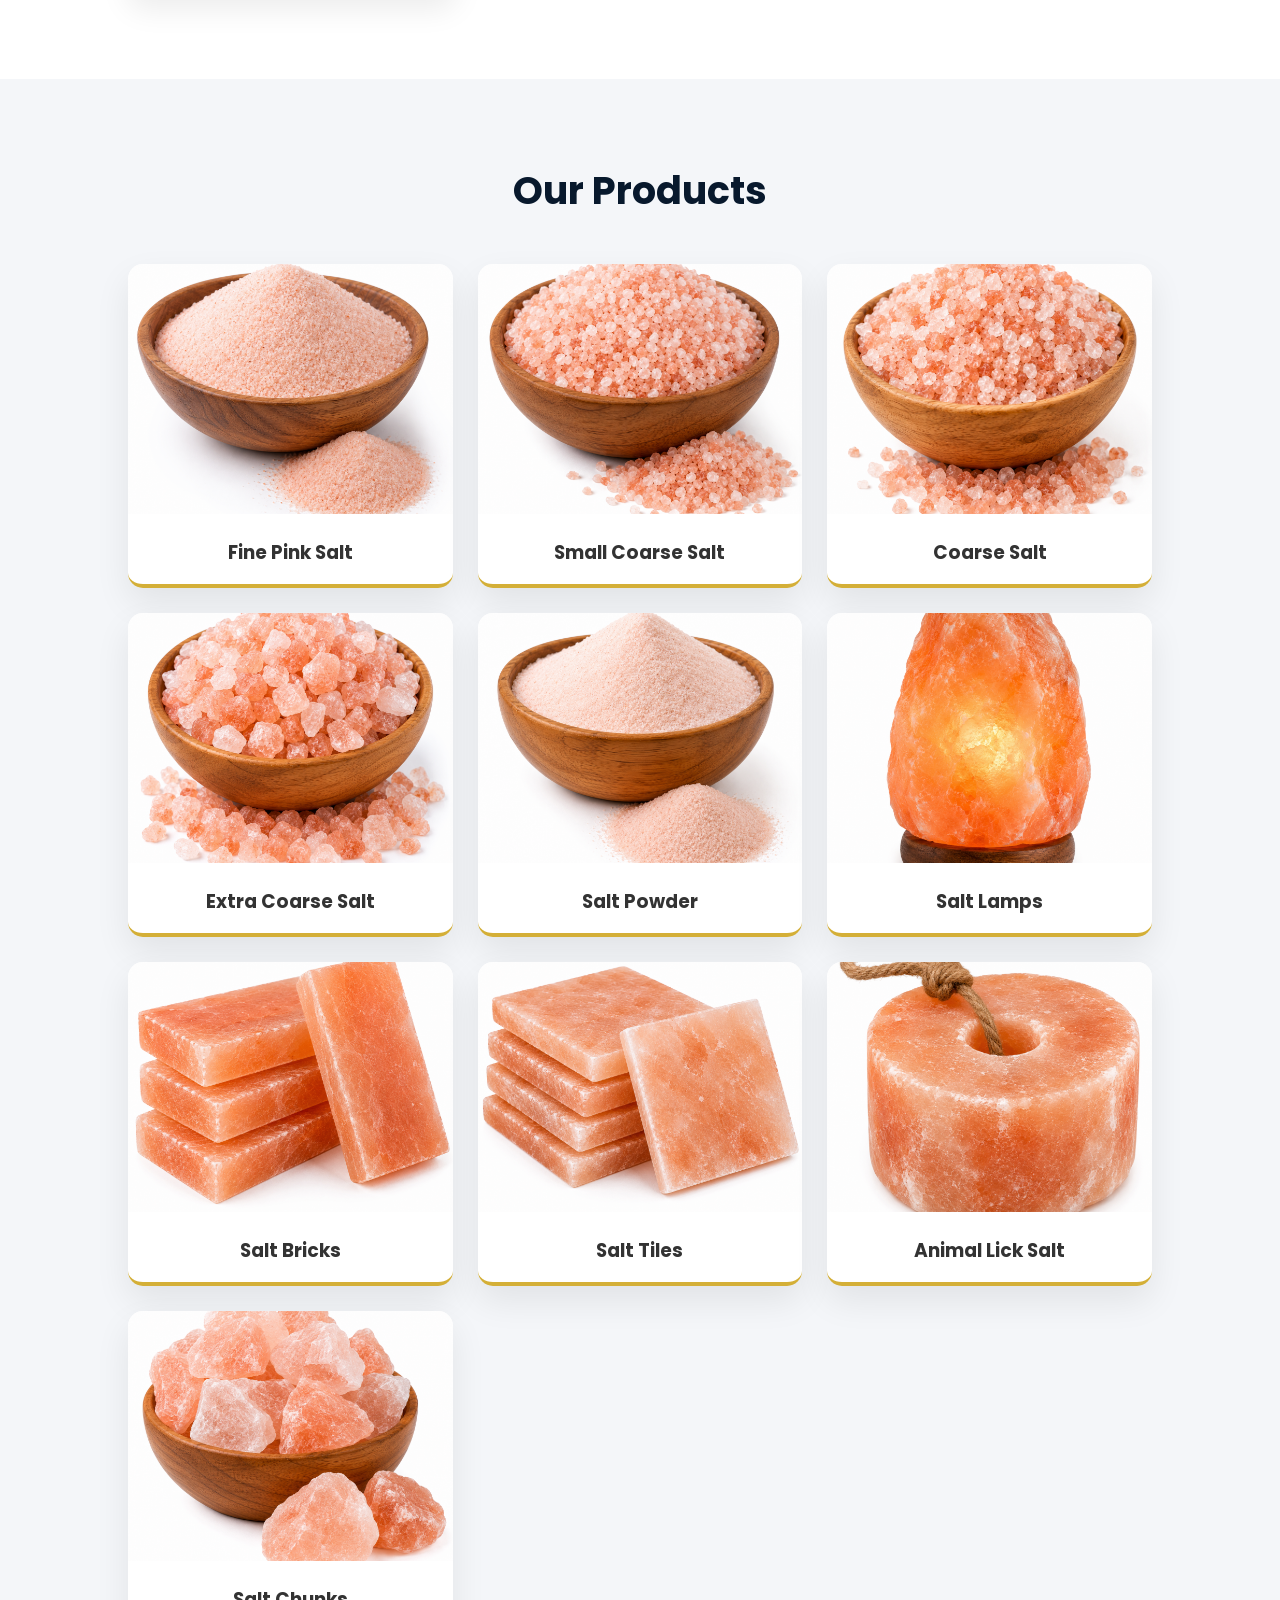
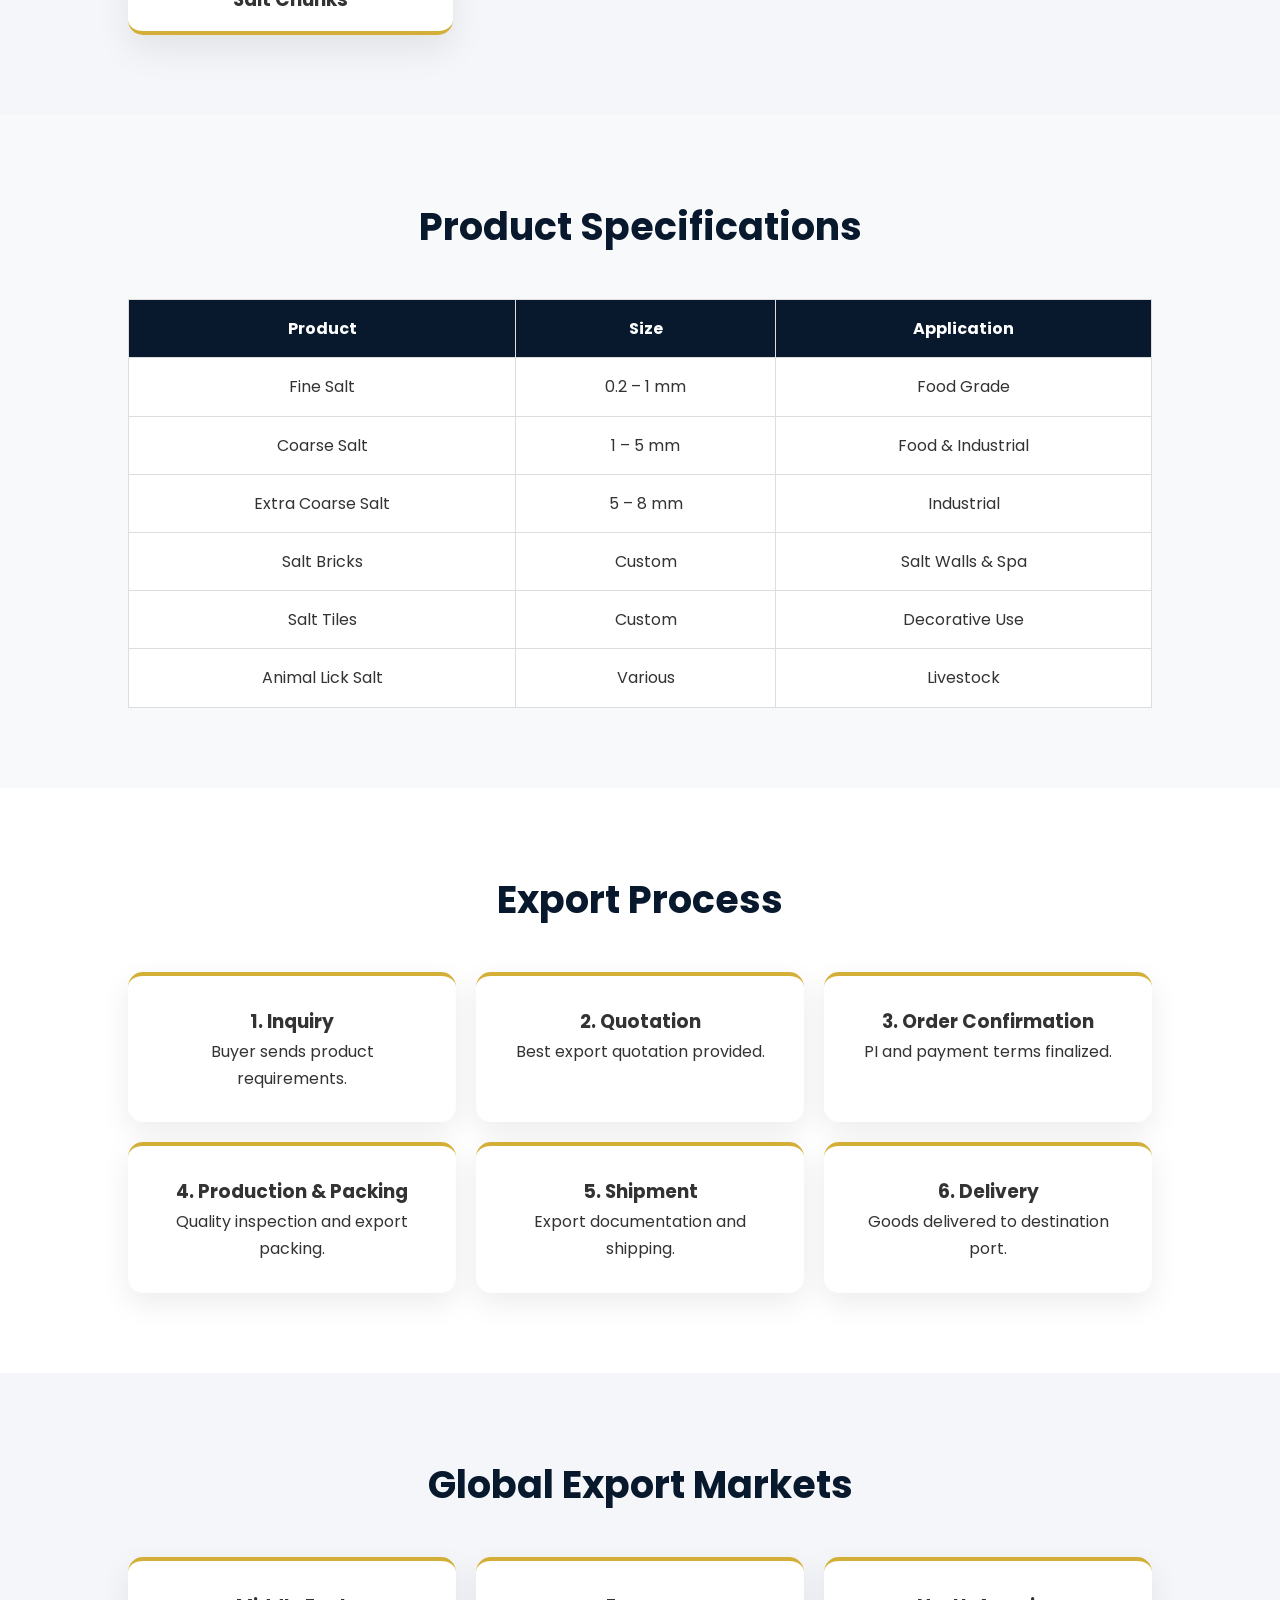
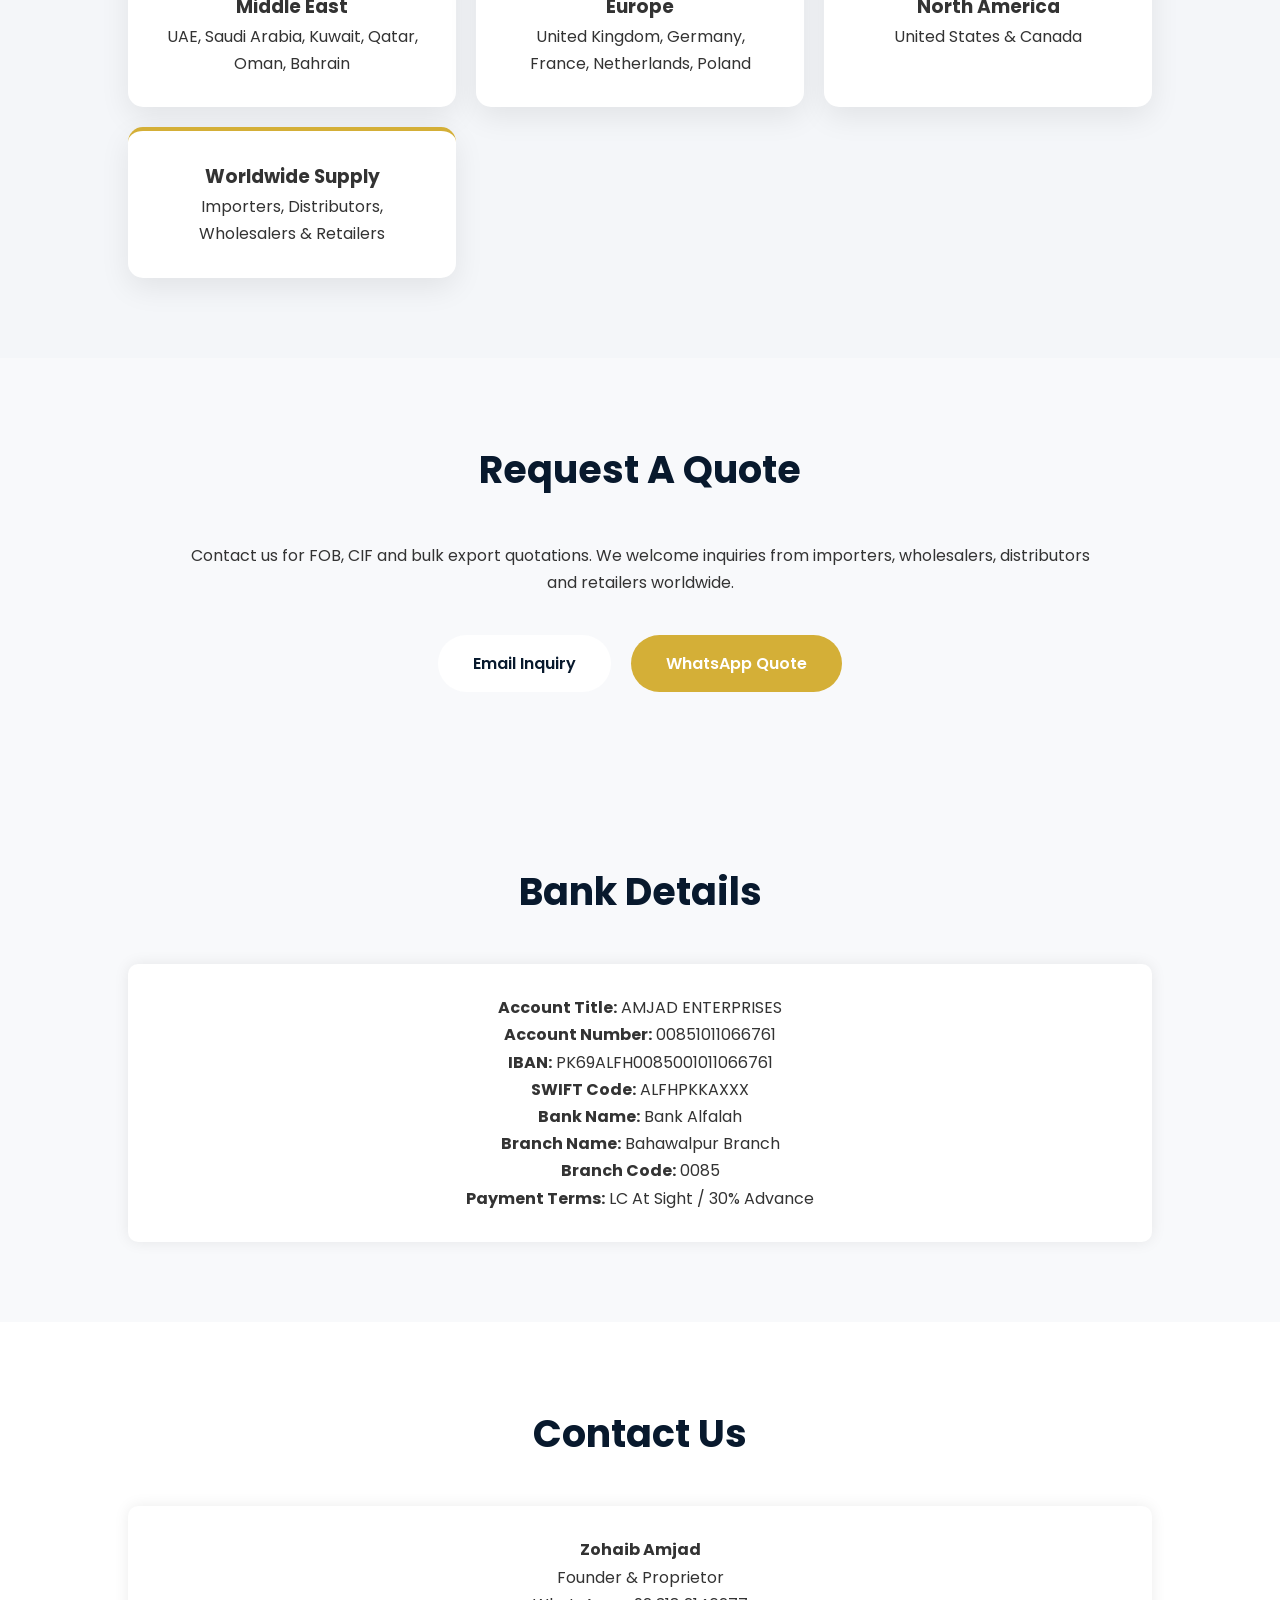
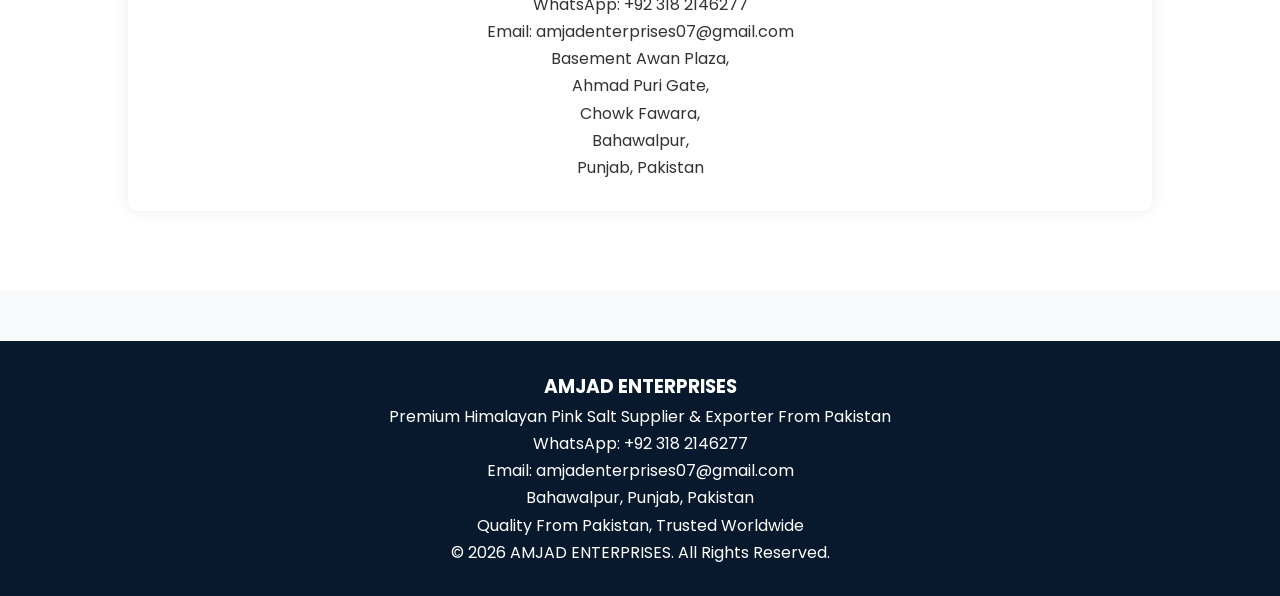
==== commit 644dd257: "Update index.html" ====
--- a/index.html
+++ b/index.html
@@ -190,7 +190,7 @@
 </div>
 
 <div class="product-card">
-<img src="one side natural tile.png" alt="Salt Tiles">
+<img src="Himalayan Salt Tiles.png" alt="Salt Tiles">
 <h3>Salt Tiles</h3>
 </div>
 
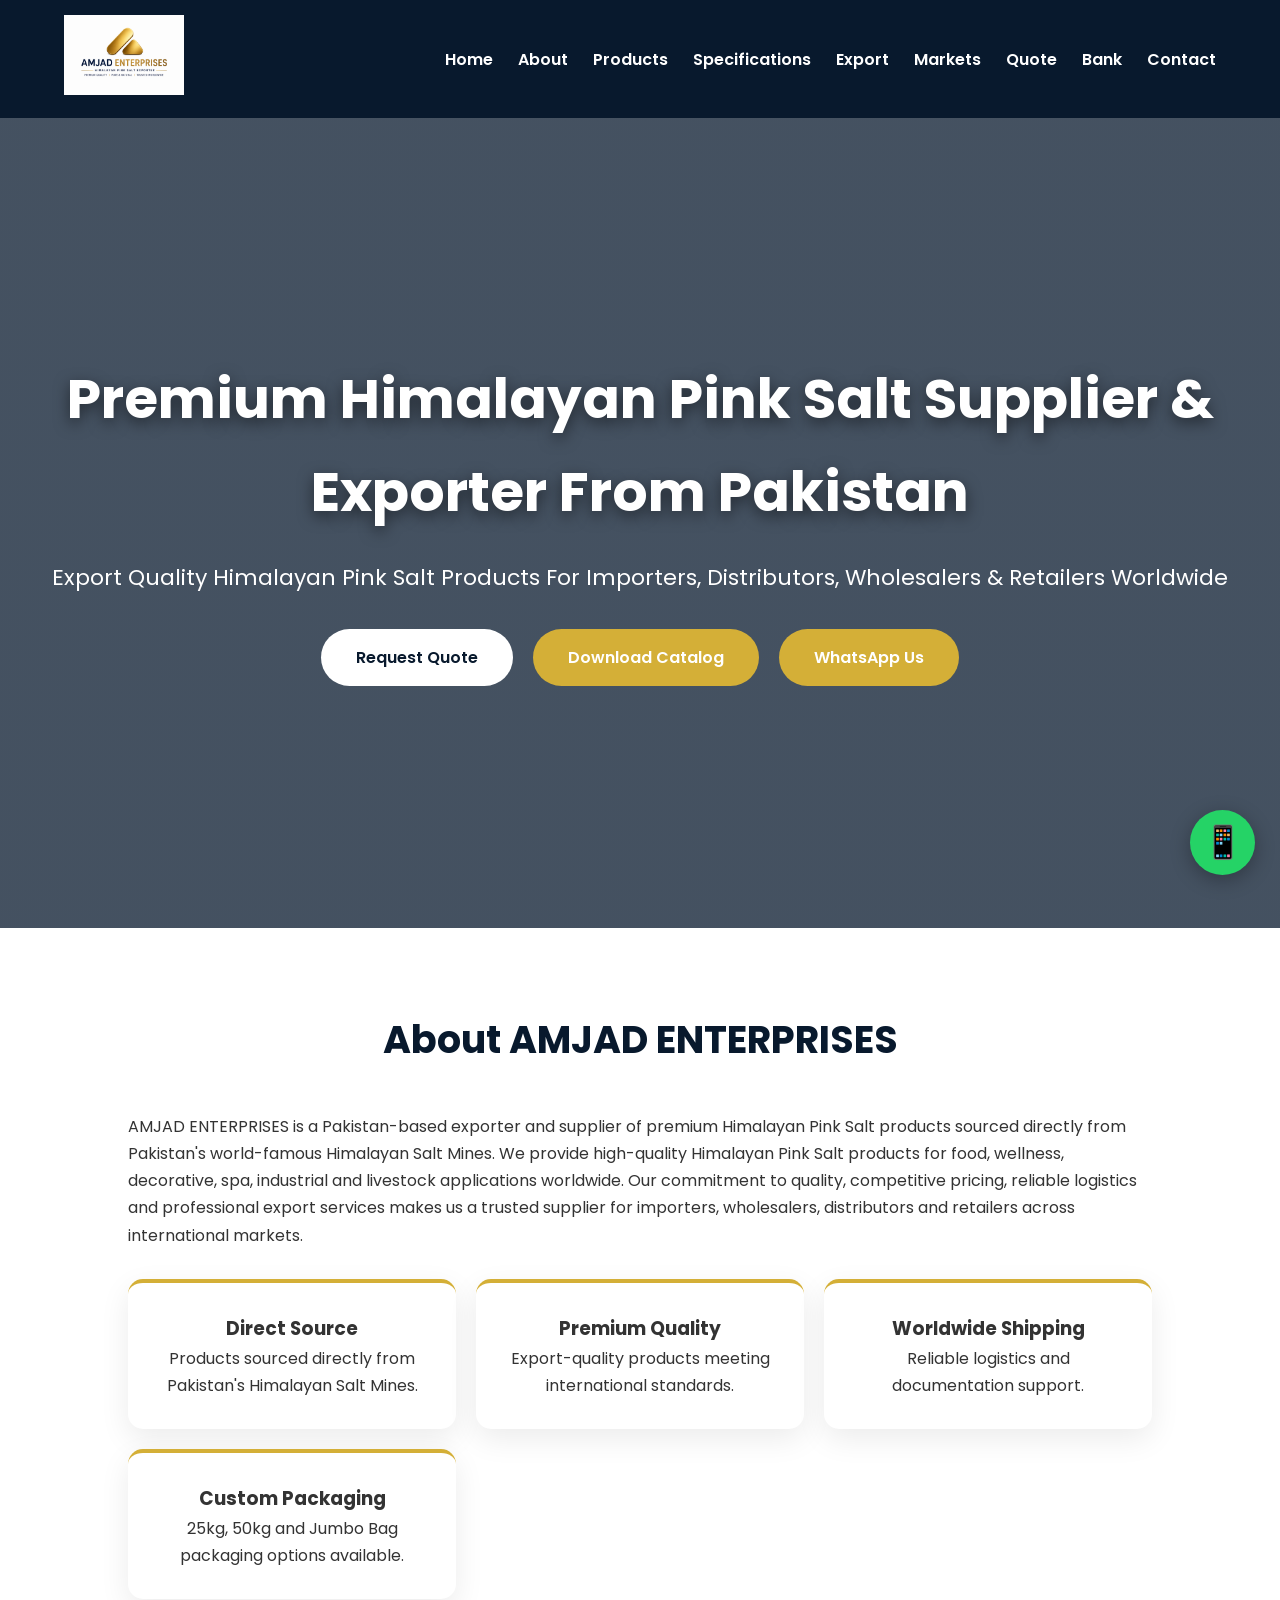
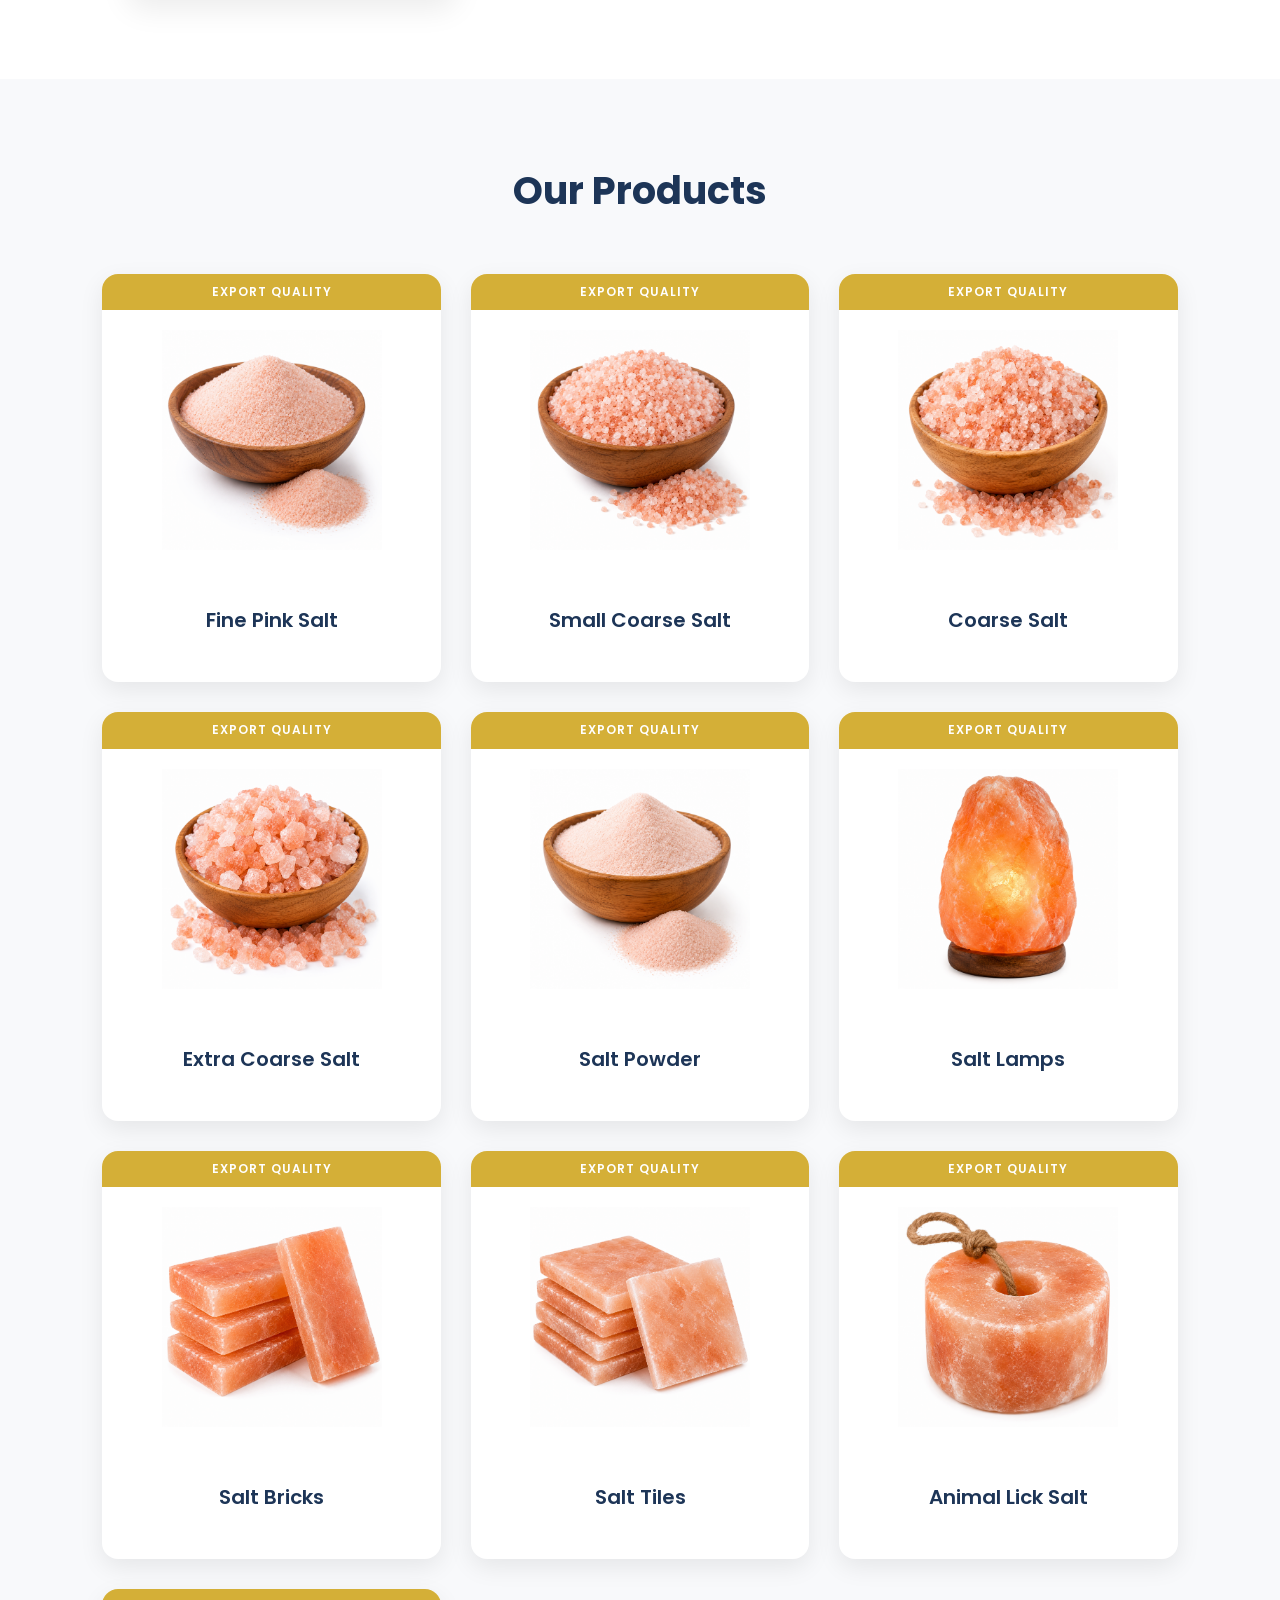
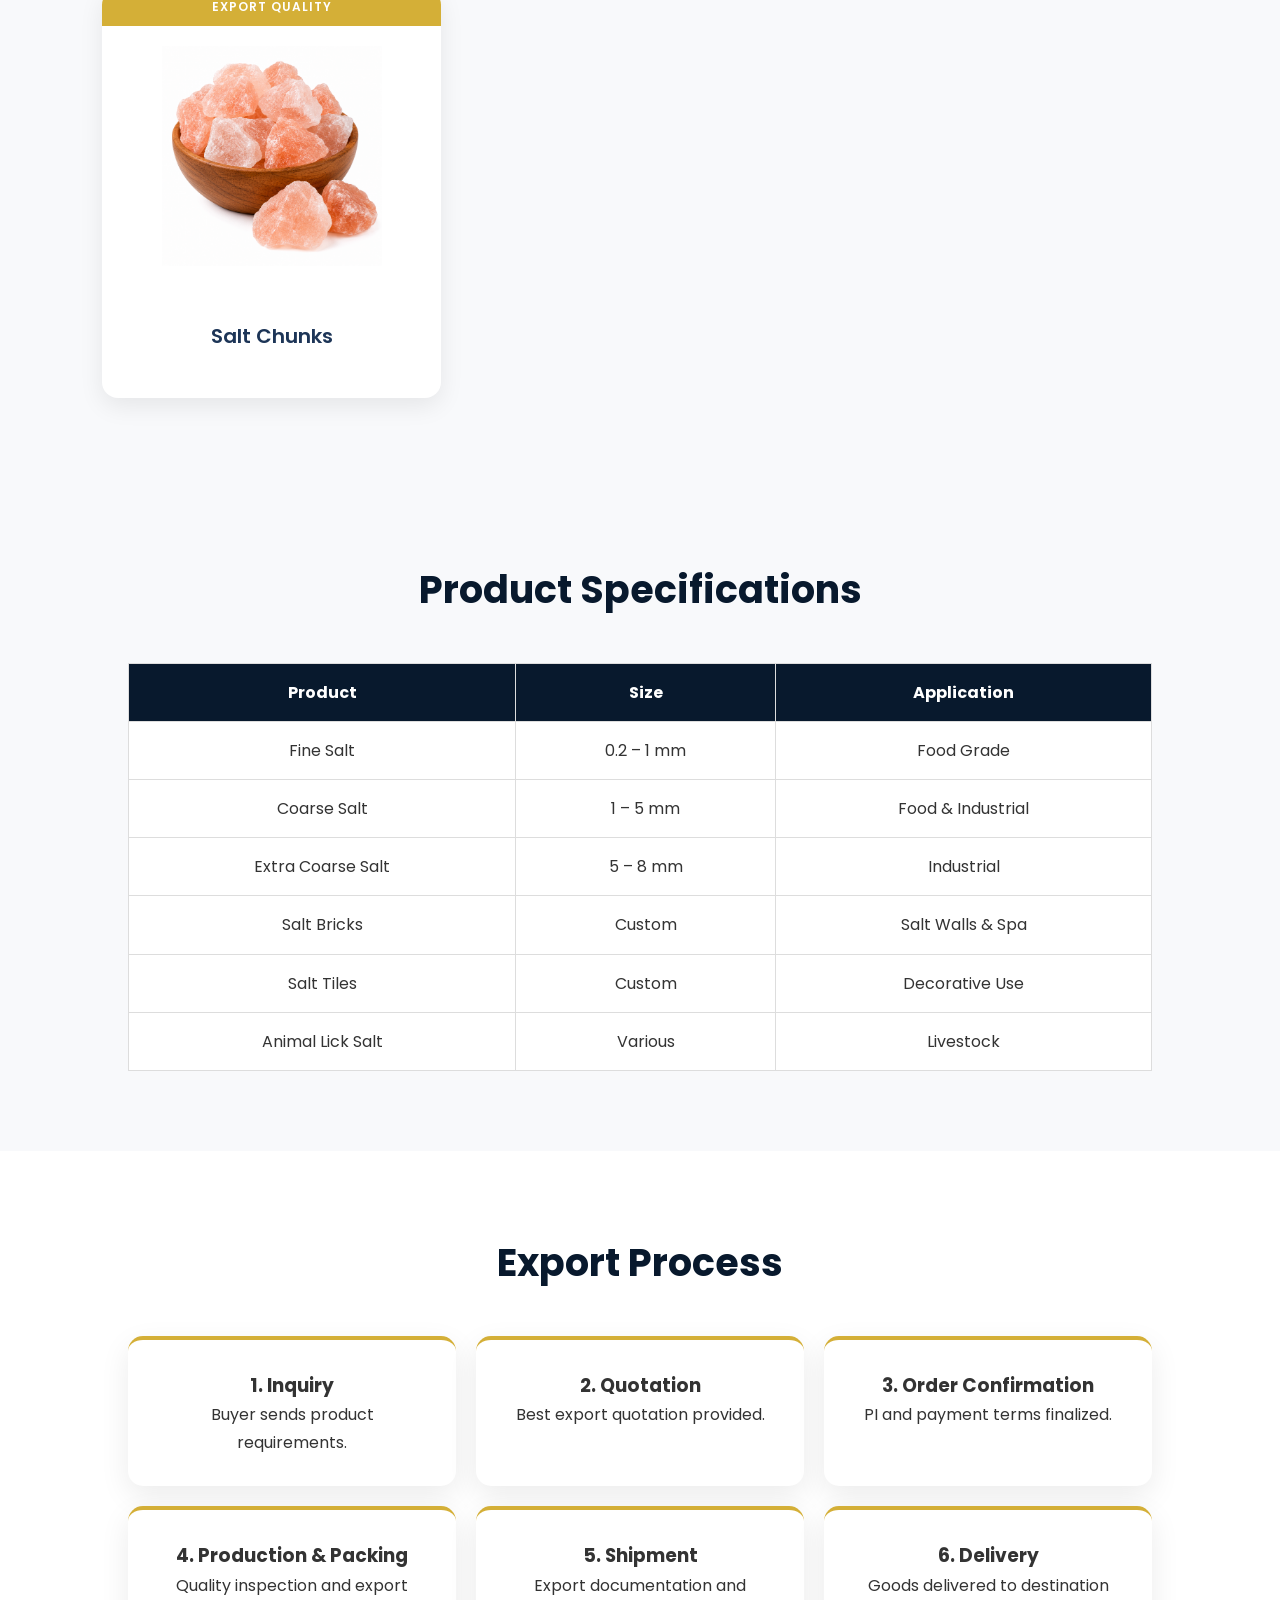
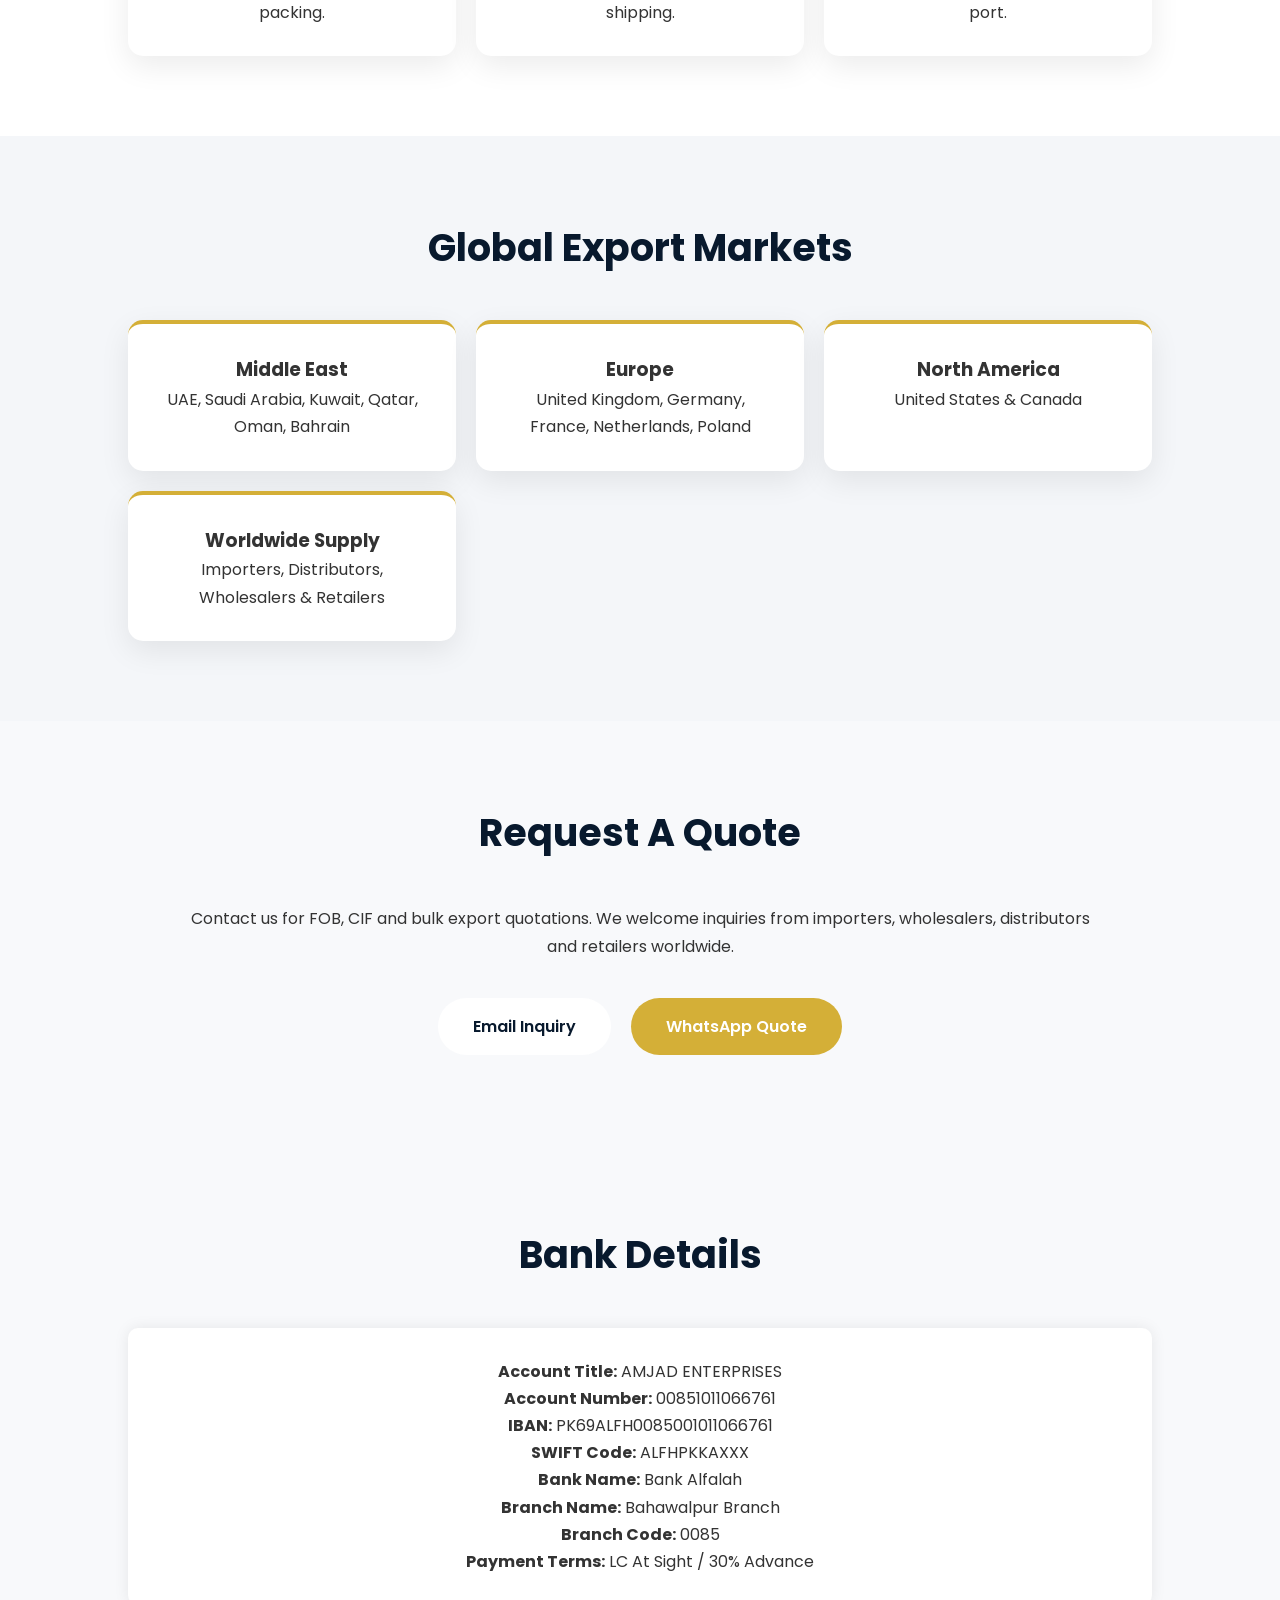
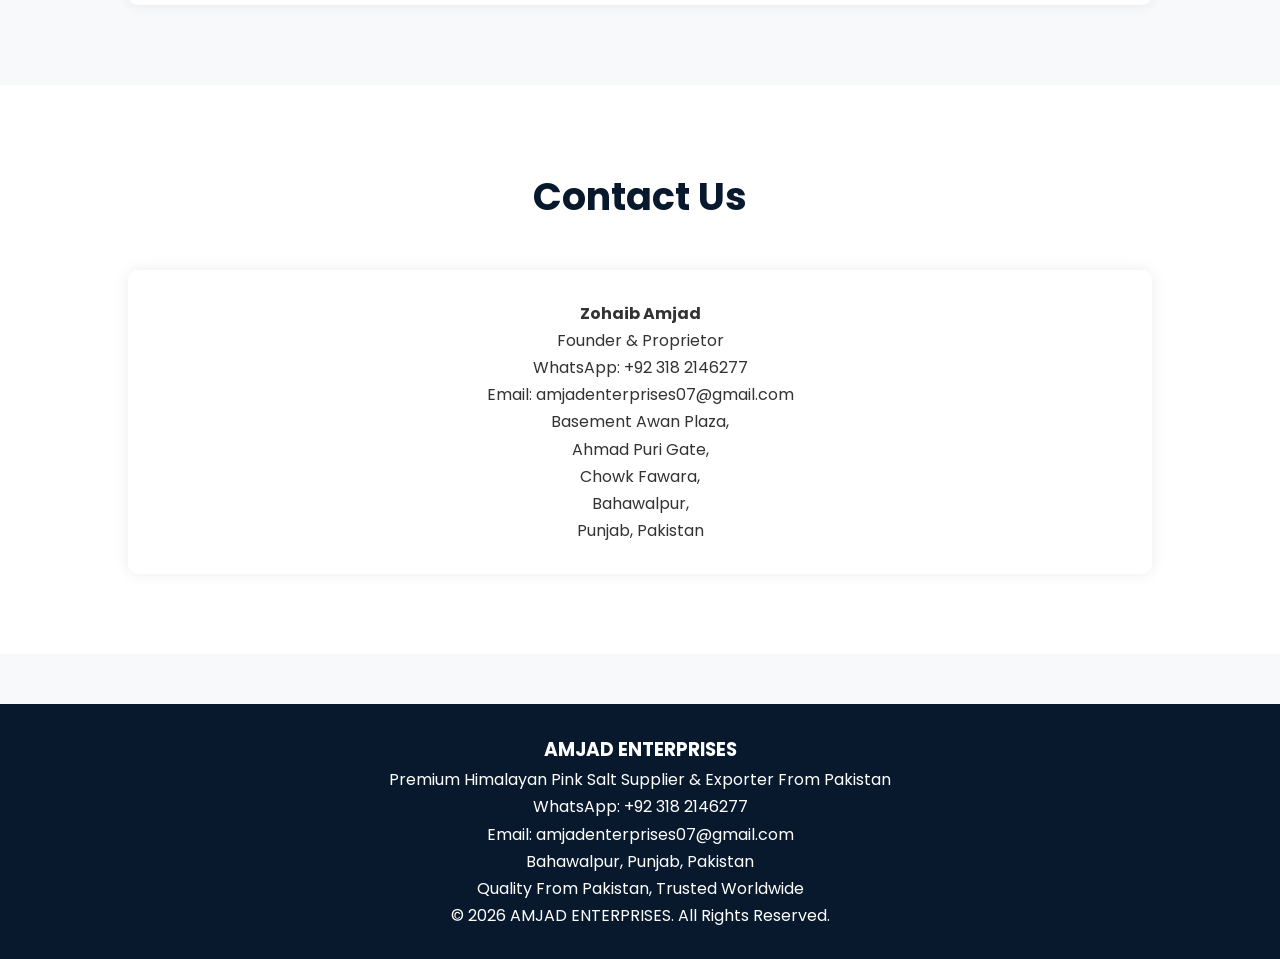
==== commit 7cb4ac95: "Update logo section in index.html Removed incorrect logo image and added correct logo." ====
--- a/index.html
+++ b/index.html
@@ -25,11 +25,9 @@
 
 <header>
 
-<div class="logo-section">
-
-<img src="AMJAD ENETPRISES LOGO.jpeg" alt="AMJAD ENTERPRISES">
-
-</div>
+  <div class="logo-section">
+<img src="logo.png" alt="AMJAD ENTERPRISES">
+  </div>
 
 <nav>
 
--- a/style.css
+++ b/style.css
@@ -121,29 +121,89 @@
 .feature-box:hover{
 transform:translateY(-10px);
 }
-.product-grid{
-display:grid;
-grid-template-columns:repeat(auto-fit,minmax(250px,1fr));
-gap:25px;
-}
-
-.product-card{
-background:white;
-border-radius:15px;
-overflow:hidden;
-box-shadow:0 15px 35px rgba(0,0,0,.08);
-text-align:center;
-transition:.4s;
-border-bottom:4px solid #d4af37;
-}
-.product-card:hover{
-transform:translateY(-8px);
-}
-
-.product-card img{
-width:100%;
-height:250px;
-object-fit:cover;
+/* =========================
+   PRODUCTS SECTION
+========================= */
+
+#products {
+    padding: 80px 8%;
+    background: #f8f9fb;
+}
+
+#products h2 {
+    text-align: center;
+    font-size: 38px;
+    color: #1d3557;
+    margin-bottom: 50px;
+    font-weight: 700;
+}
+
+.product-grid {
+    display: grid;
+    grid-template-columns: repeat(auto-fit, minmax(260px, 1fr));
+    gap: 30px;
+}
+
+.product-card {
+    background: #ffffff;
+    border-radius: 16px;
+    overflow: hidden;
+    box-shadow: 0 8px 25px rgba(0,0,0,0.08);
+    transition: all 0.35s ease;
+    text-align: center;
+    padding-bottom: 20px;
+}
+
+.product-card:hover {
+    transform: translateY(-8px);
+    box-shadow: 0 15px 35px rgba(0,0,0,0.15);
+}
+
+.product-card::before {
+    content: "EXPORT QUALITY";
+    display: block;
+    background: #d4af37;
+    color: #fff;
+    font-size: 12px;
+    font-weight: 600;
+    padding: 8px;
+    letter-spacing: 1px;
+}
+
+.product-card img {
+    width: 100%;
+    height: 260px;
+    object-fit: contain;
+    background: #ffffff;
+    padding: 20px;
+}
+
+.product-card h3 {
+    font-size: 20px;
+    color: #1d3557;
+    font-weight: 600;
+    margin: 10px 15px;
+}
+
+.product-card p {
+    color: #666;
+    font-size: 14px;
+    padding: 0 15px;
+    line-height: 1.6;
+}
+
+@media (max-width: 768px) {
+    #products {
+        padding: 60px 20px;
+    }
+
+    #products h2 {
+        font-size: 30px;
+    }
+
+    .product-card img {
+        height: 220px;
+    }
 }
 
 .product-card h3{
@@ -259,3 +319,73 @@
 .whatsapp-float:hover{
 transform:scale(1.1);
 }
+/* =========================
+   PRODUCTS SECTION
+========================= */
+
+#products {
+    padding: 80px 8%;
+    background: #f8f9fb;
+}
+
+#products h2 {
+    text-align: center;
+    font-size: 38px;
+    color: #1d3557;
+    margin-bottom: 50px;
+    font-weight: 700;
+}
+
+.product-grid {
+    display: grid;
+    grid-template-columns: repeat(auto-fit, minmax(260px, 1fr));
+    gap: 30px;
+}
+
+.product-card {
+    background: #ffffff;
+    border-radius: 16px;
+    overflow: hidden;
+    box-shadow: 0 8px 25px rgba(0,0,0,0.08);
+    transition: all 0.35s ease;
+    text-align: center;
+    padding-bottom: 20px;
+}
+
+.product-card:hover {
+    transform: translateY(-8px);
+    box-shadow: 0 15px 35px rgba(0,0,0,0.15);
+}
+
+.product-card::before{
+    content:"EXPORT QUALITY";
+    display:block;
+    background:#d4af37;
+    color:#fff;
+    font-size:12px;
+    font-weight:600;
+    padding:8px;
+    letter-spacing:1px;
+}
+
+.product-card img {
+    width: 100%;
+    height: 260px;
+    object-fit: contain;
+    background: #ffffff;
+    padding: 20px;
+}
+
+.product-card h3 {
+    font-size: 20px;
+    color: #1d3557;
+    font-weight: 600;
+    margin: 10px 15px;
+}
+
+.product-card p {
+    color: #666;
+    font-size: 14px;
+    padding: 0 15px;
+    line-height: 1.6;
+}
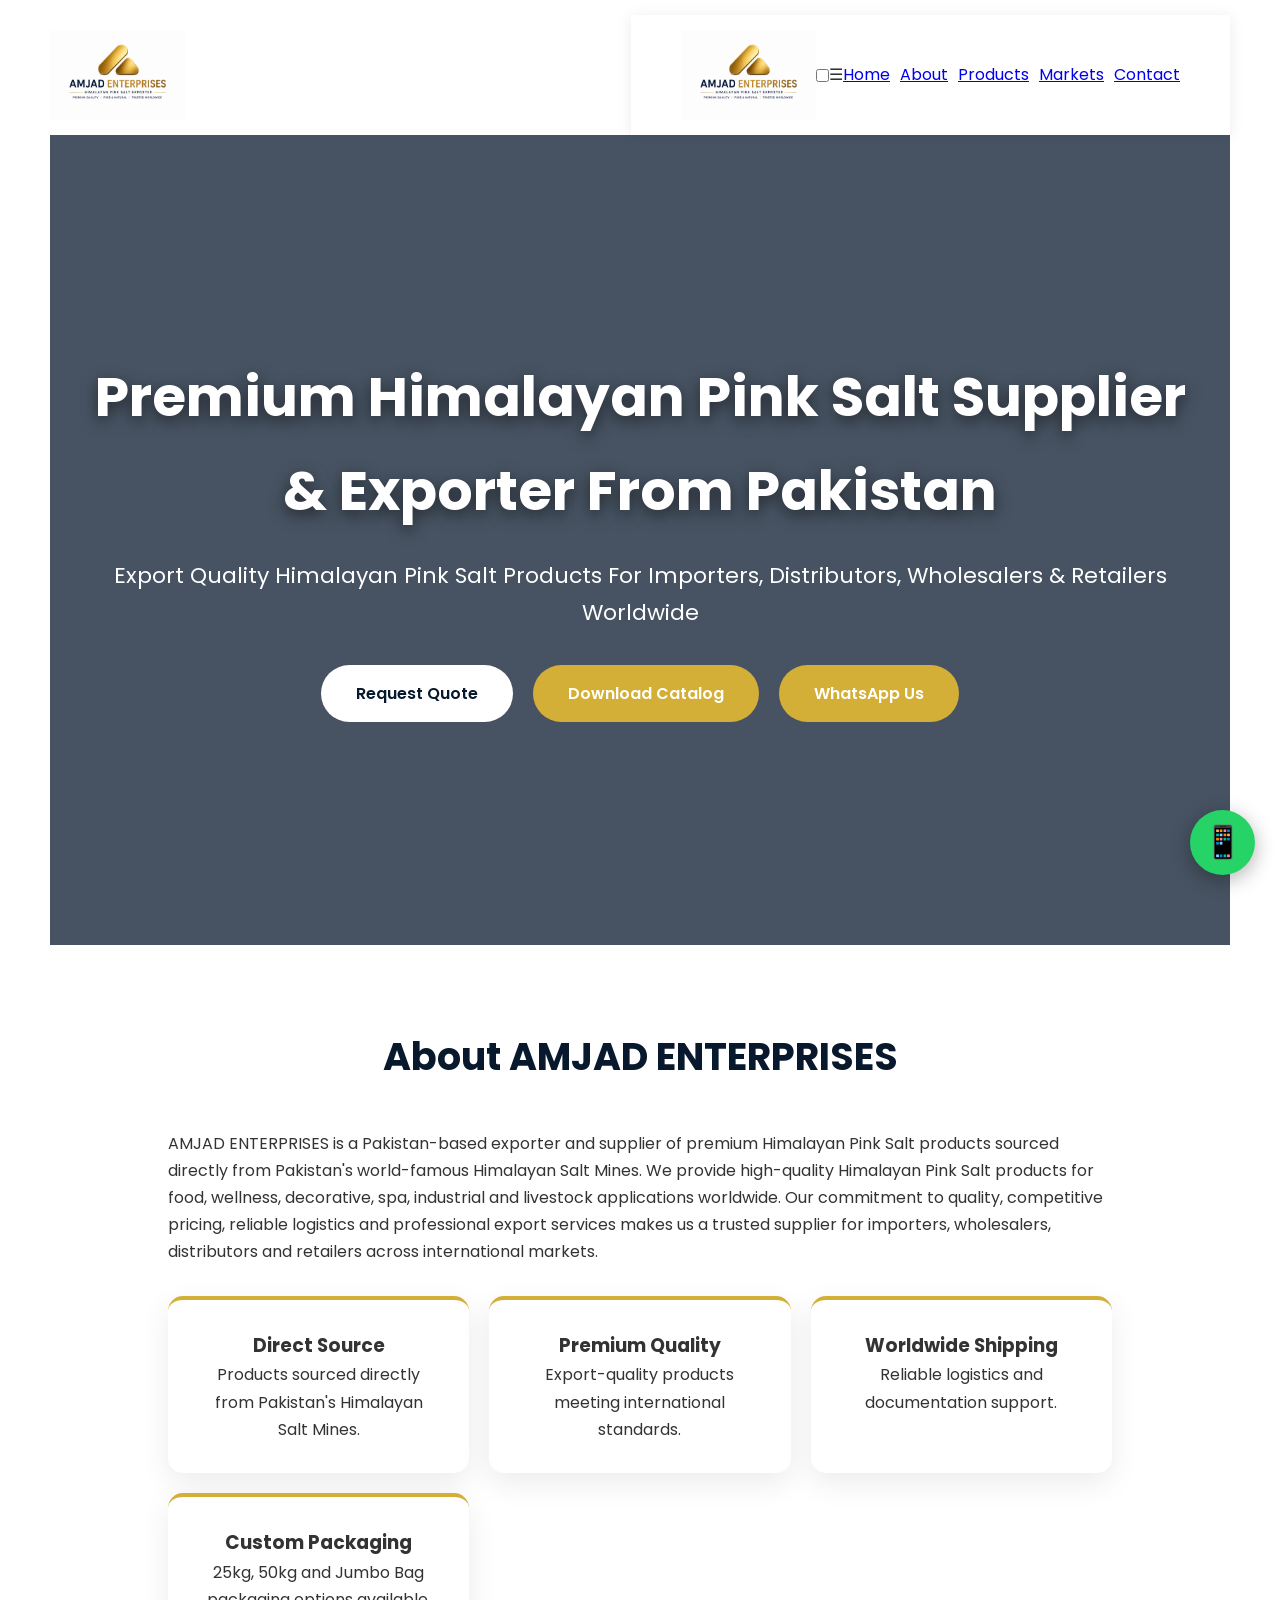
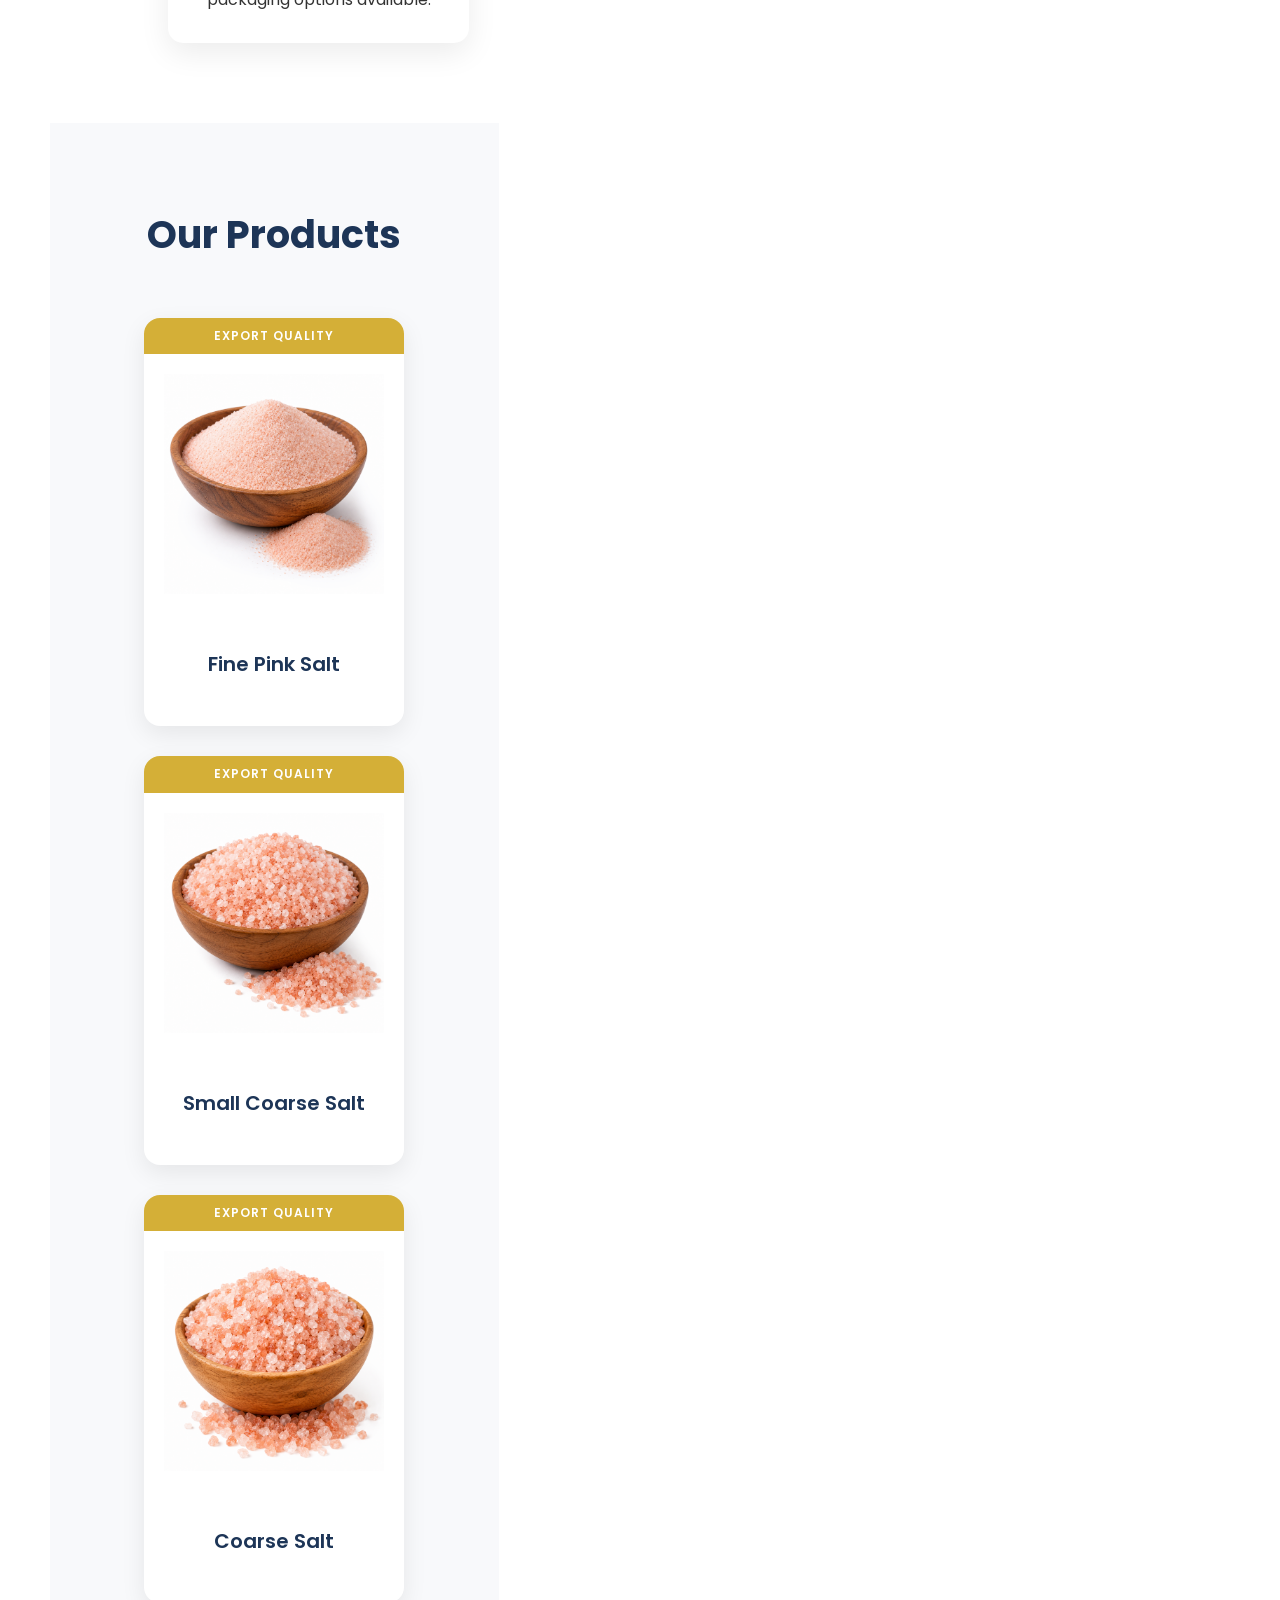
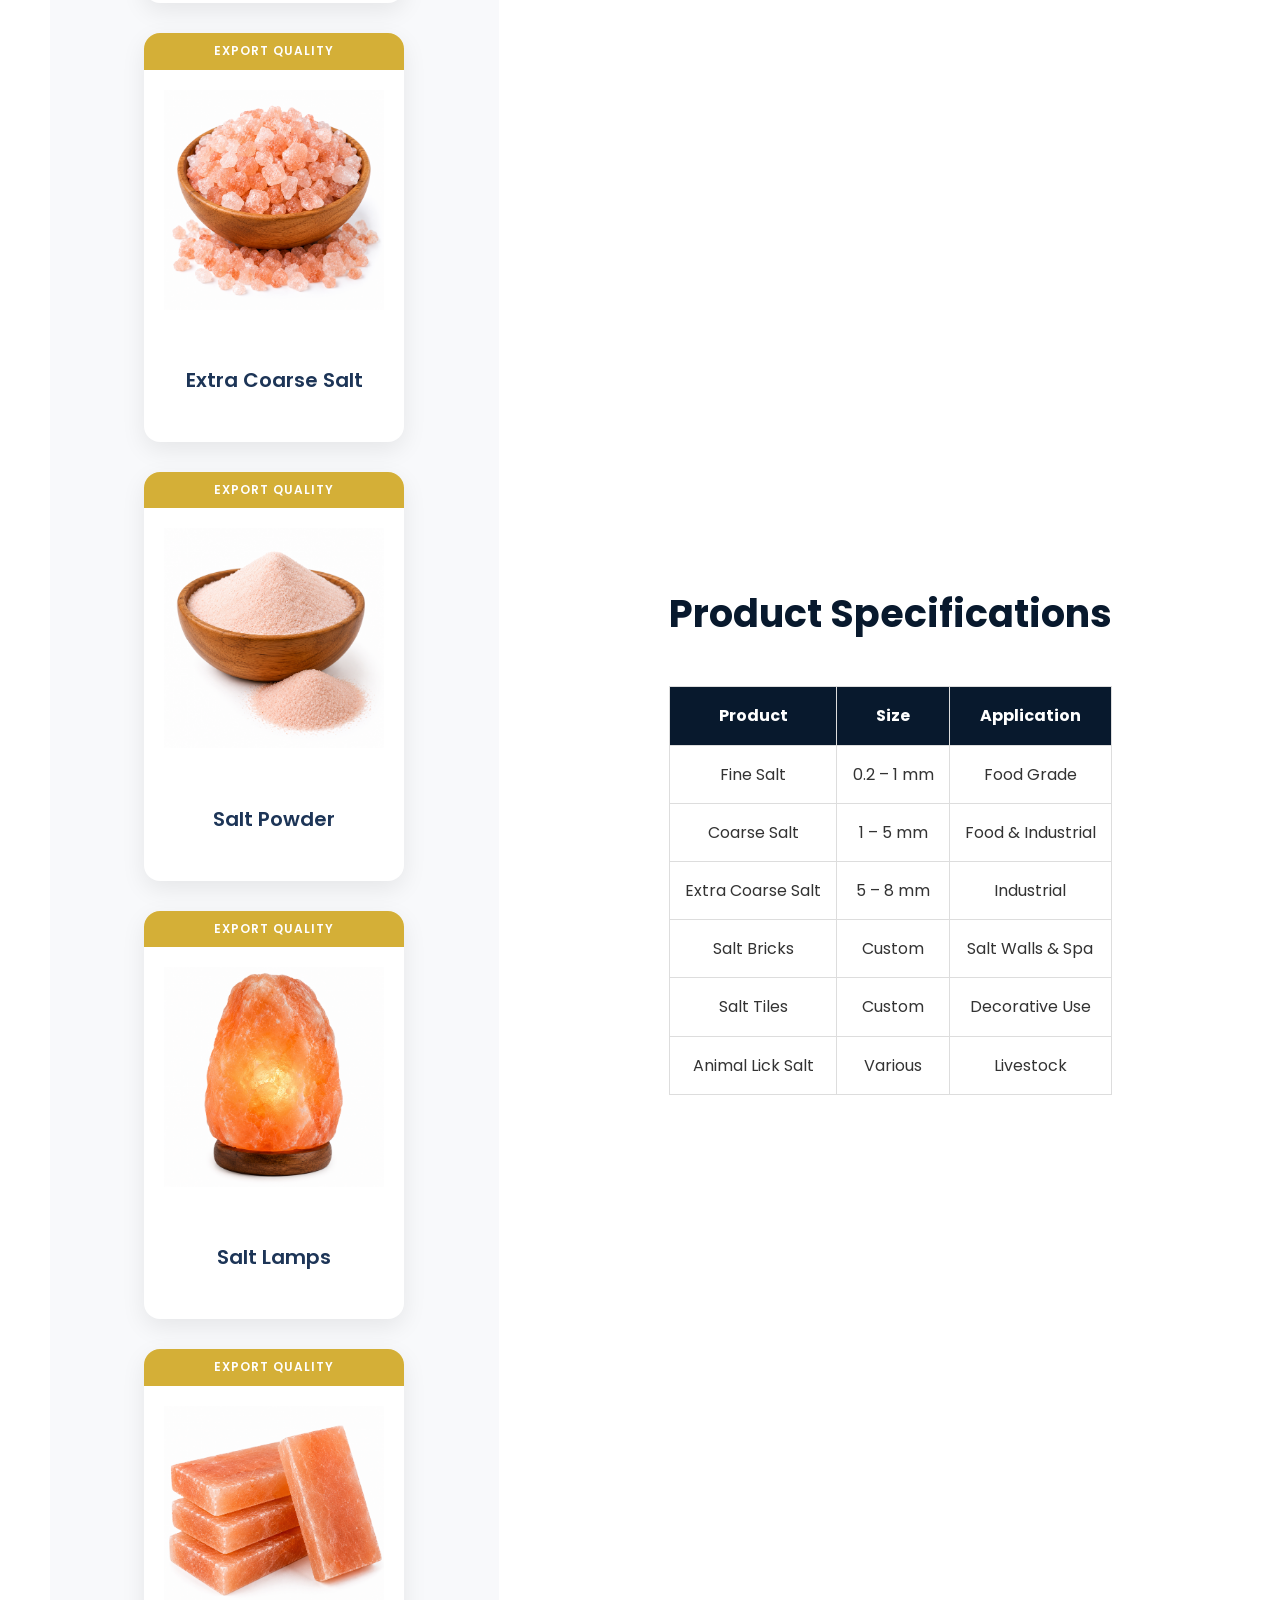
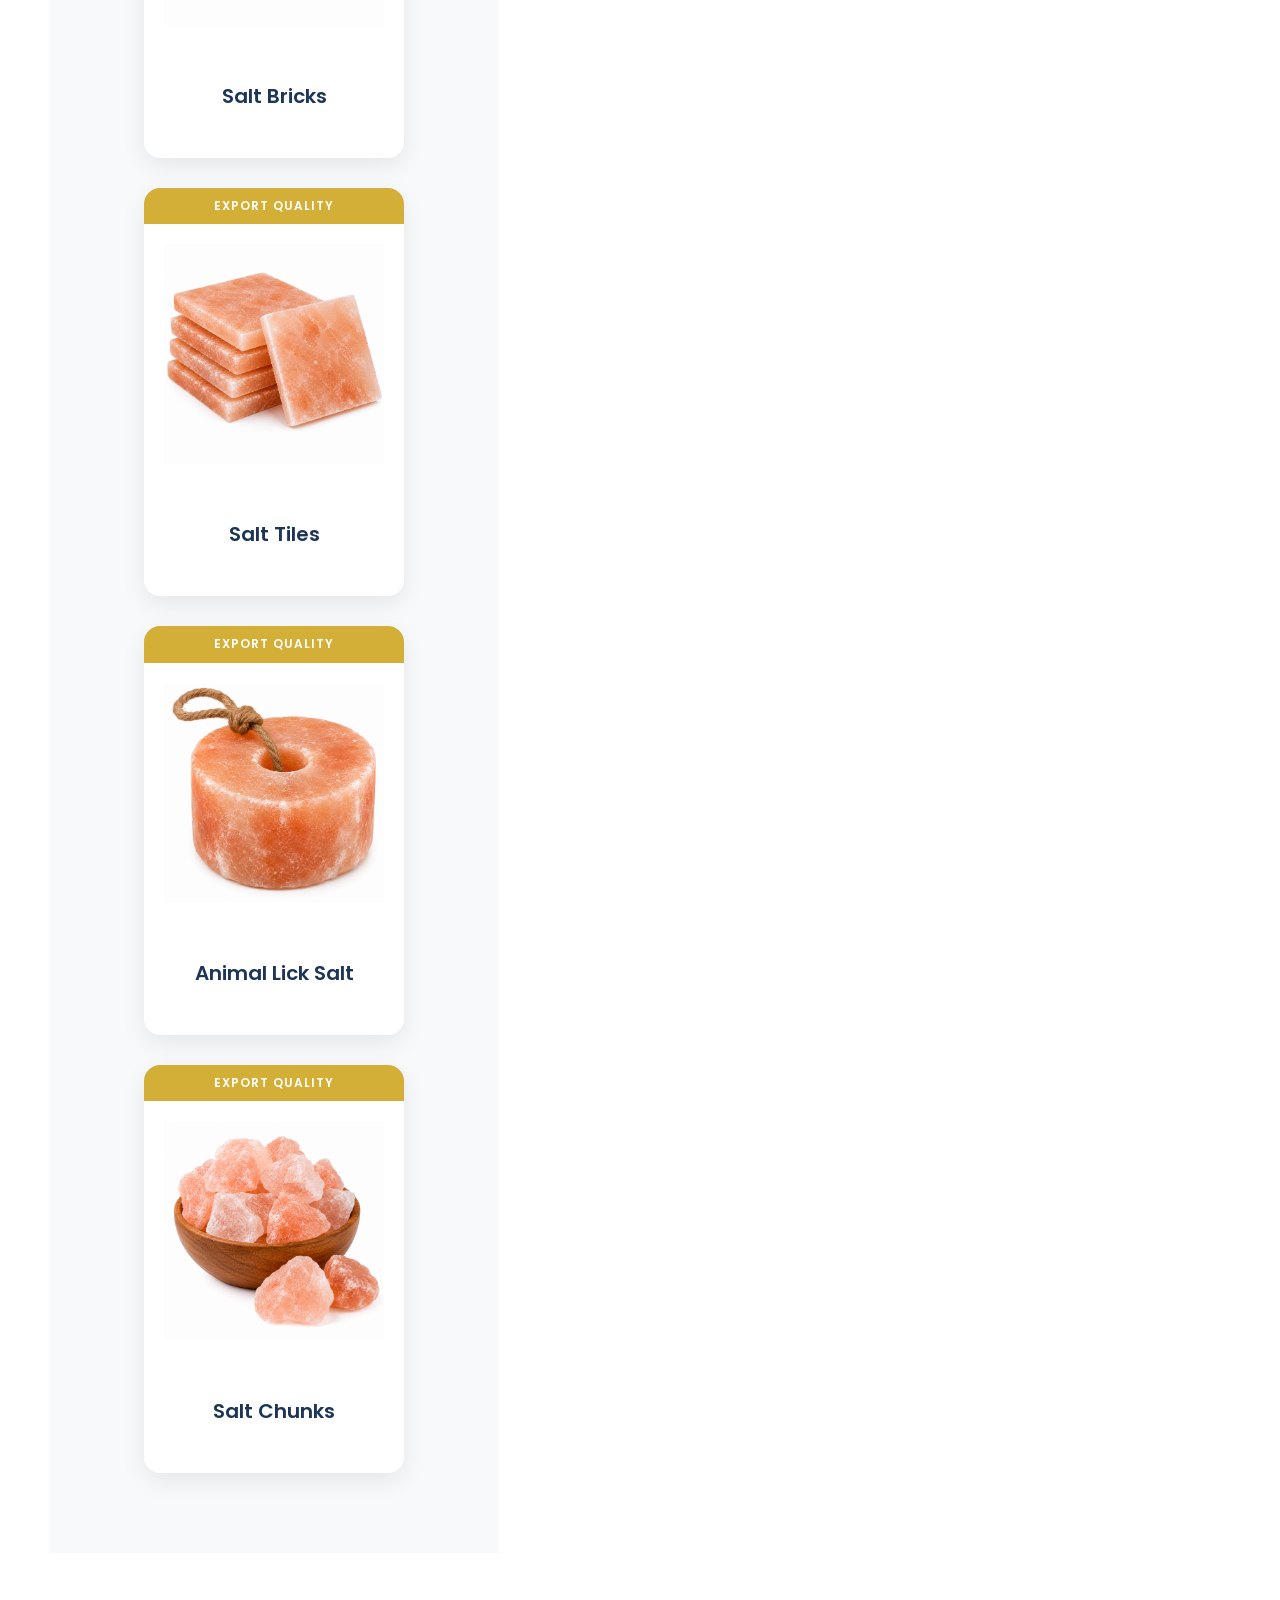
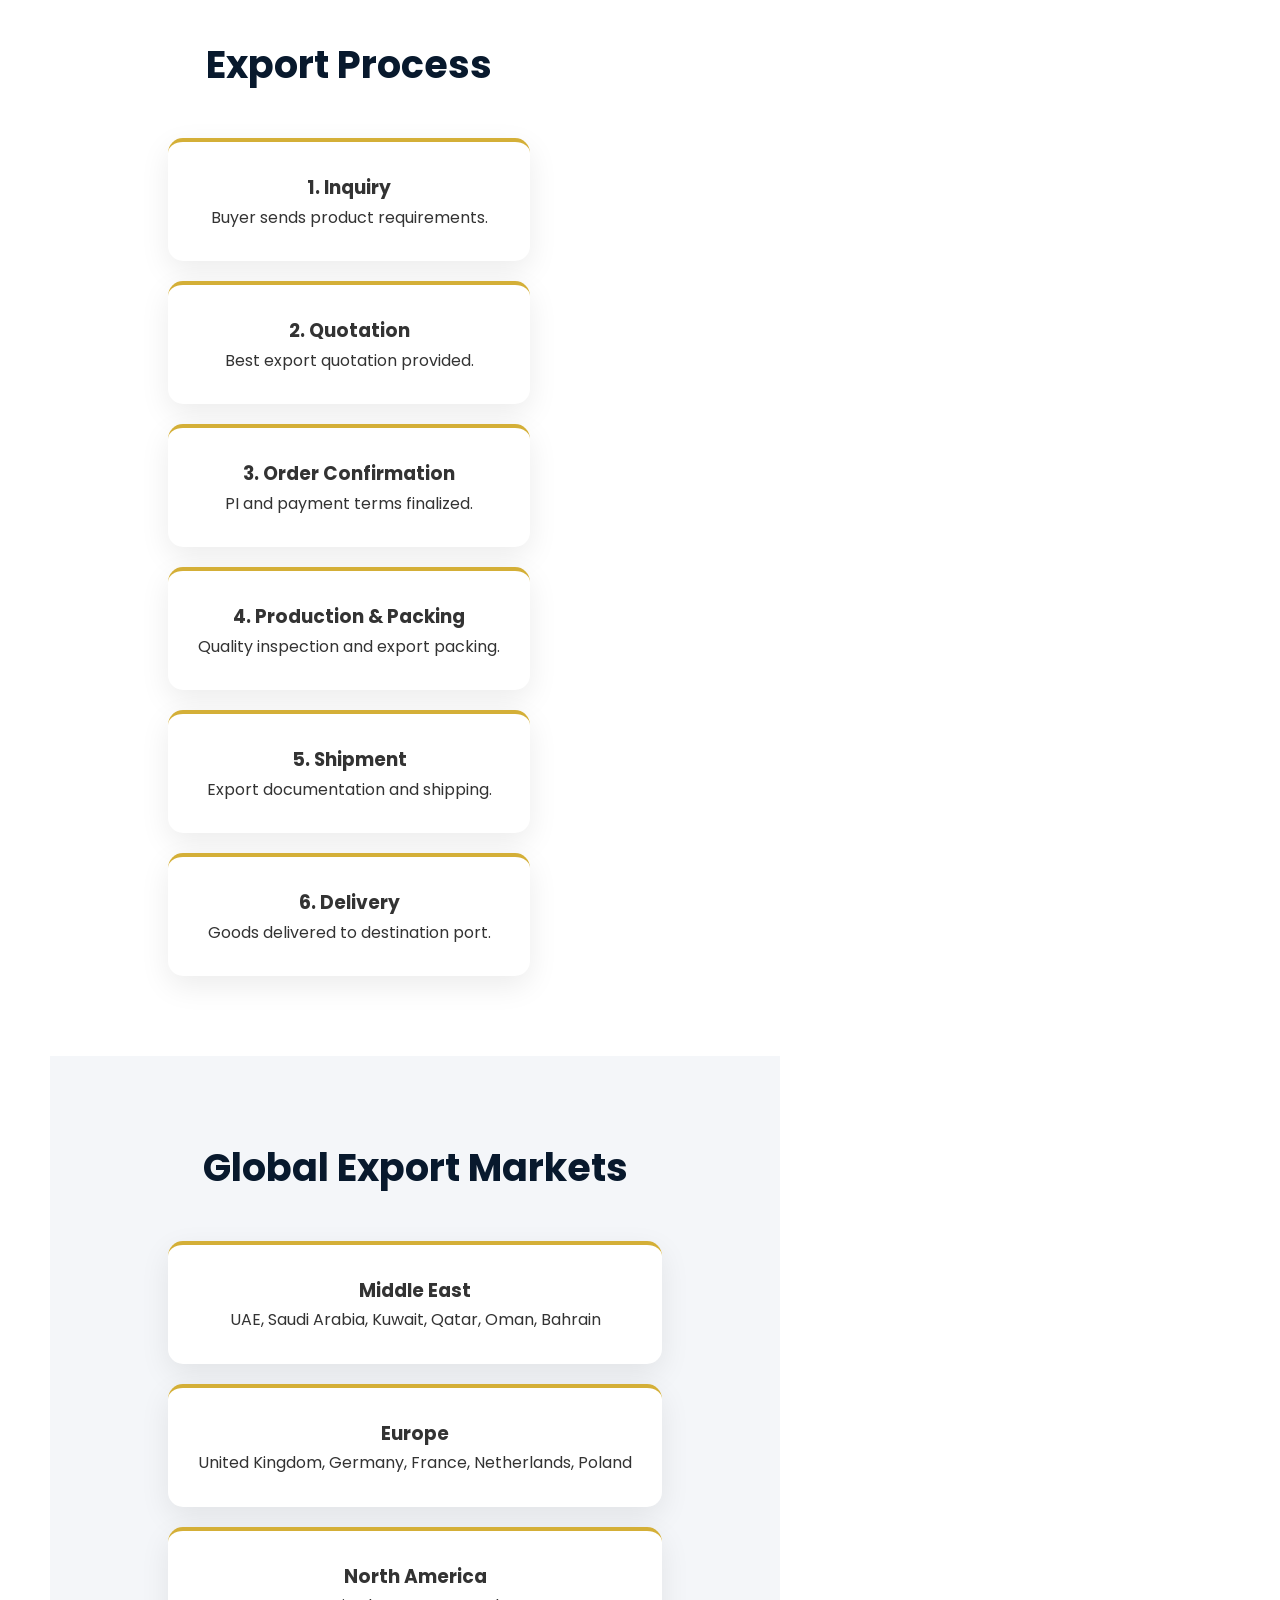
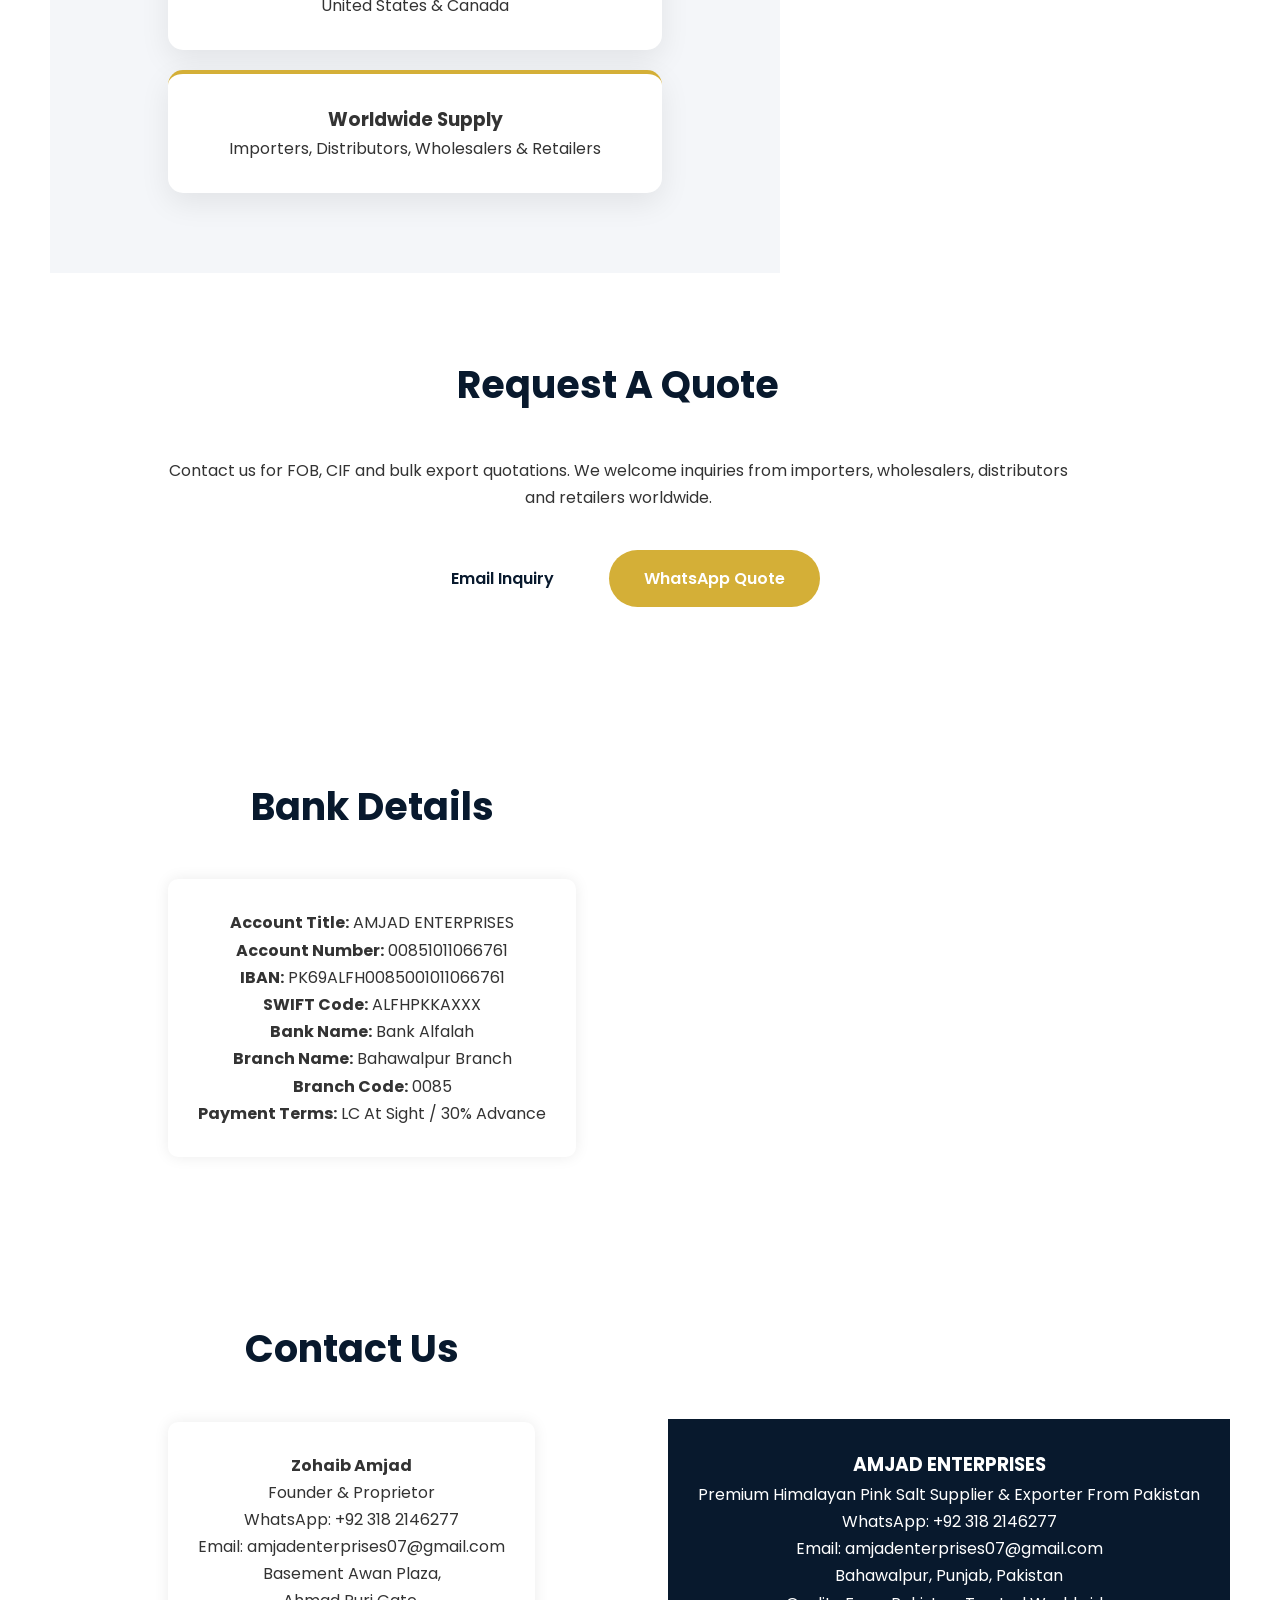
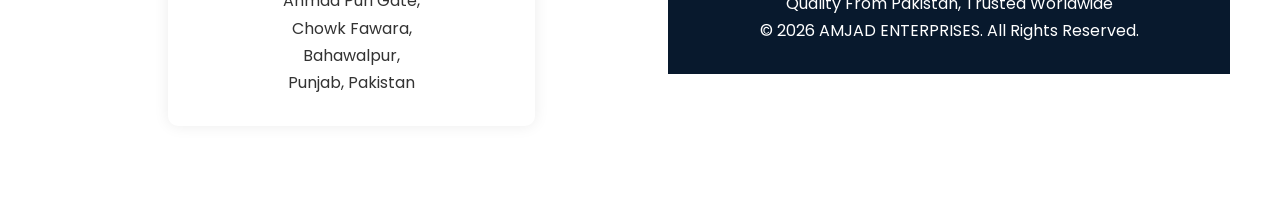
==== commit 6f15e2e3: "Refactor navigation structure in index.html" ====
--- a/index.html
+++ b/index.html
@@ -29,34 +29,29 @@
 <img src="logo.png" alt="AMJAD ENTERPRISES">
   </div>
 
+<header>
+
+<div class="logo-section">
+<img src="logo.png" alt="AMJAD ENTERPRISES">
+</div>
+
+<input type="checkbox" id="menu-toggle">
+
+<label for="menu-toggle" class="hamburger">
+☰
+</label>
+
 <nav>
-
 <ul>
-
 <li><a href="#home">Home</a></li>
-
 <li><a href="#about">About</a></li>
-
 <li><a href="#products">Products</a></li>
-
-<li><a href="#specifications">Specifications</a></li>
-
-<li><a href="#export">Export</a></li>
-
 <li><a href="#markets">Markets</a></li>
-
-<li><a href="#quote">Quote</a></li>
-
-<li><a href="#bank">Bank</a></li>
-
 <li><a href="#contact">Contact</a></li>
-
 </ul>
-
 </nav>
 
 </header>
-
 <section id="home" class="hero">
 
 <div class="hero-content">
--- a/style.css
+++ b/style.css
@@ -1,4 +1,4 @@
-html{
+ html{
 scroll-behavior:smooth;
 }
 *{
@@ -24,13 +24,28 @@
 }
 
 .logo-section img{
-height:80px;
-}
-
+    height:90px;
+    width:auto;
+    display:block;
+}
+
+header{
+    display:flex;
+    justify-content:space-between;
+    align-items:center;
+    padding:15px 50px;
+    background:#ffffff;
+    box-shadow:0 2px 15px rgba(0,0,0,0.08);
+}
 nav ul{
-list-style:none;
-display:flex;
-gap:25px;
+    display:flex;
+    flex-wrap:wrap;
+    justify-content:center;
+    gap:10px;
+    list-style:none;
+    padding:0;
+    margin:0;
+}
 }
 
 nav ul li a{
@@ -389,3 +404,75 @@
     padding: 0 15px;
     line-height: 1.6;
 }
+@media (max-width:768px){
+
+header{
+    flex-direction:column;
+    align-items:center;
+}
+
+.logo-section img{
+    height:70px;
+    width:auto;
+}
+
+nav{
+    width:100%;
+    overflow-x:auto;
+}
+
+nav ul{
+    display:flex;
+    flex-wrap:nowrap;
+    gap:10px;
+    overflow-x:auto;
+    white-space:nowrap;
+    justify-content:flex-start;
+    padding:10px;
+}
+
+nav ul li{
+    flex-shrink:0;
+}
+
+nav ul li a{
+    font-size:13px;
+}
+}
+@media (max-width: 768px) {
+
+    header{
+        flex-direction: column;
+        padding: 10px;
+    }
+
+    .logo-section img{
+        height: 60px;
+        width: auto;
+    }
+
+    nav{
+        width:100%;
+        overflow-x:auto;
+    }
+
+    nav ul{
+        display:flex;
+        flex-wrap:nowrap;
+        gap:15px;
+        padding:10px 0;
+        justify-content:flex-start;
+        white-space:nowrap;
+    }
+
+    nav ul li{
+        list-style:none;
+    }
+
+    nav ul li a{
+        font-size:14px;
+        color:#cfa93a;
+        font-weight:600;
+        text-decoration:none;
+    }
+}
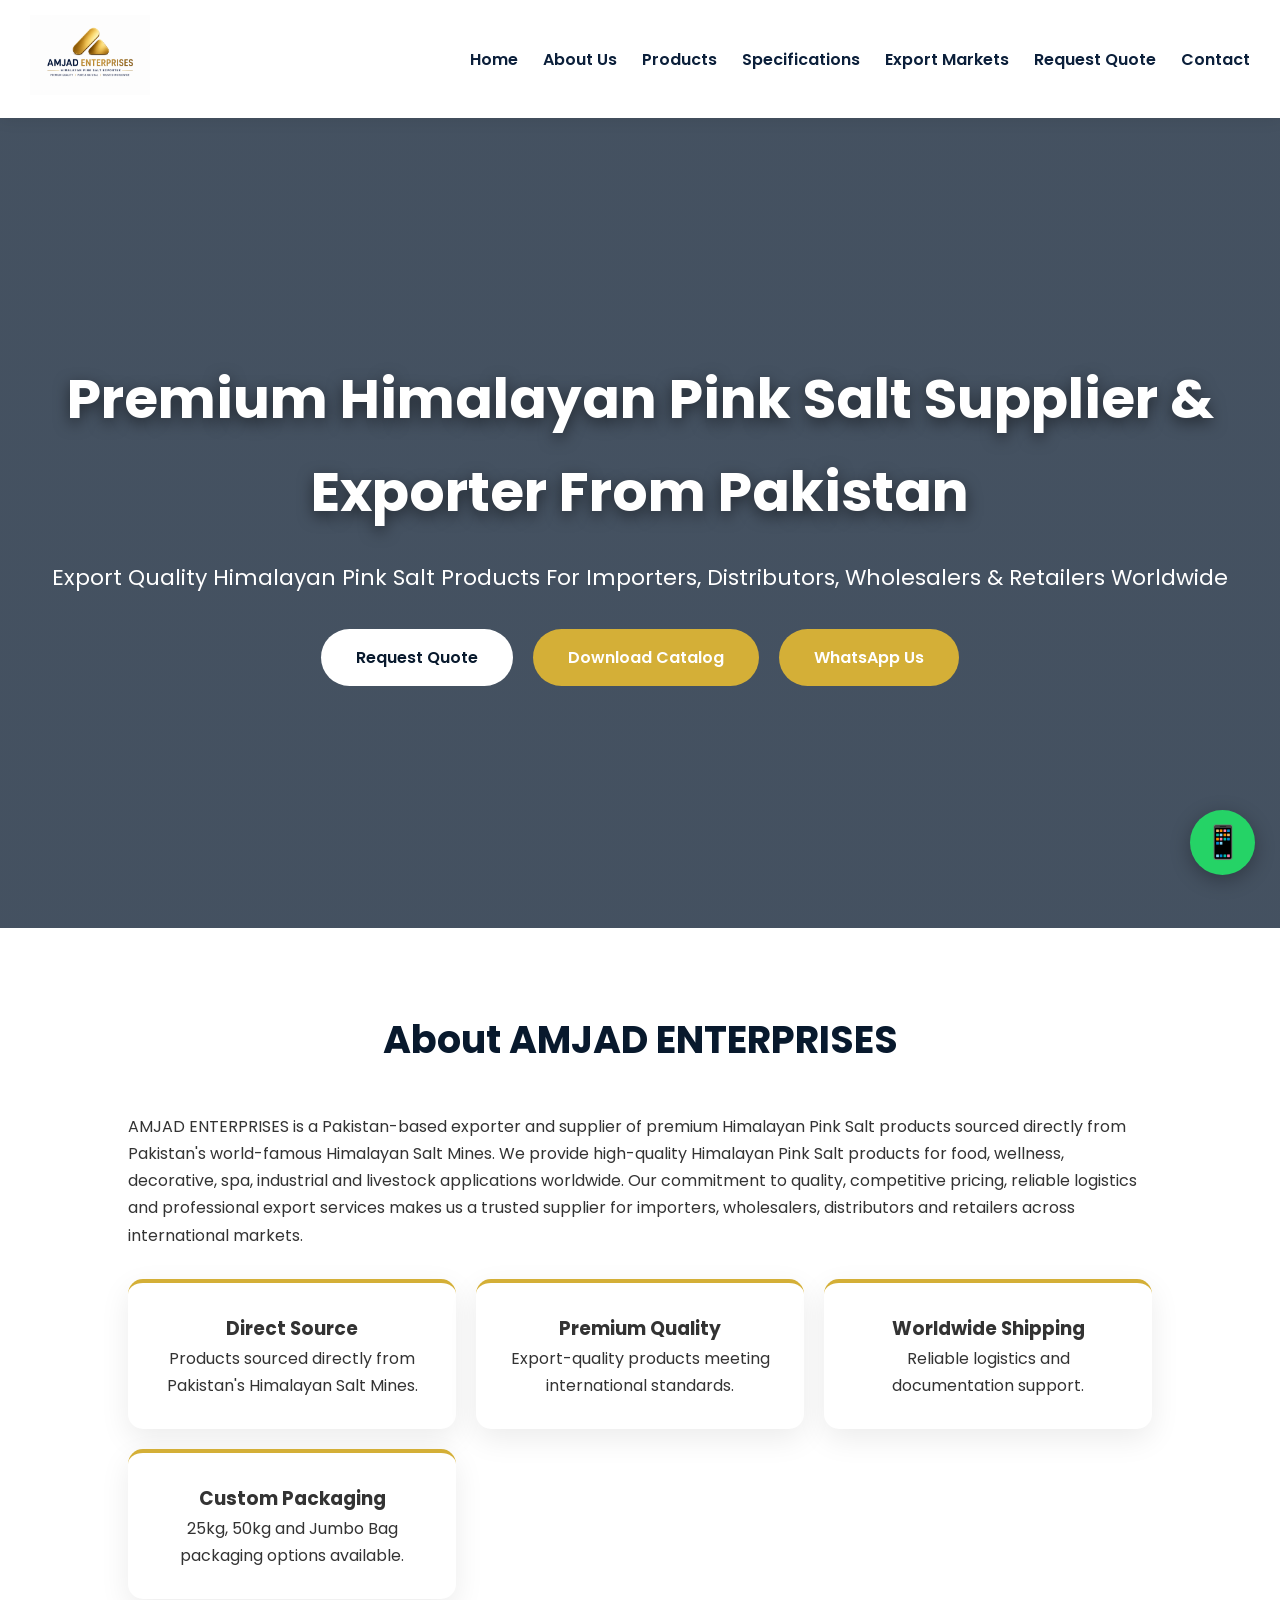
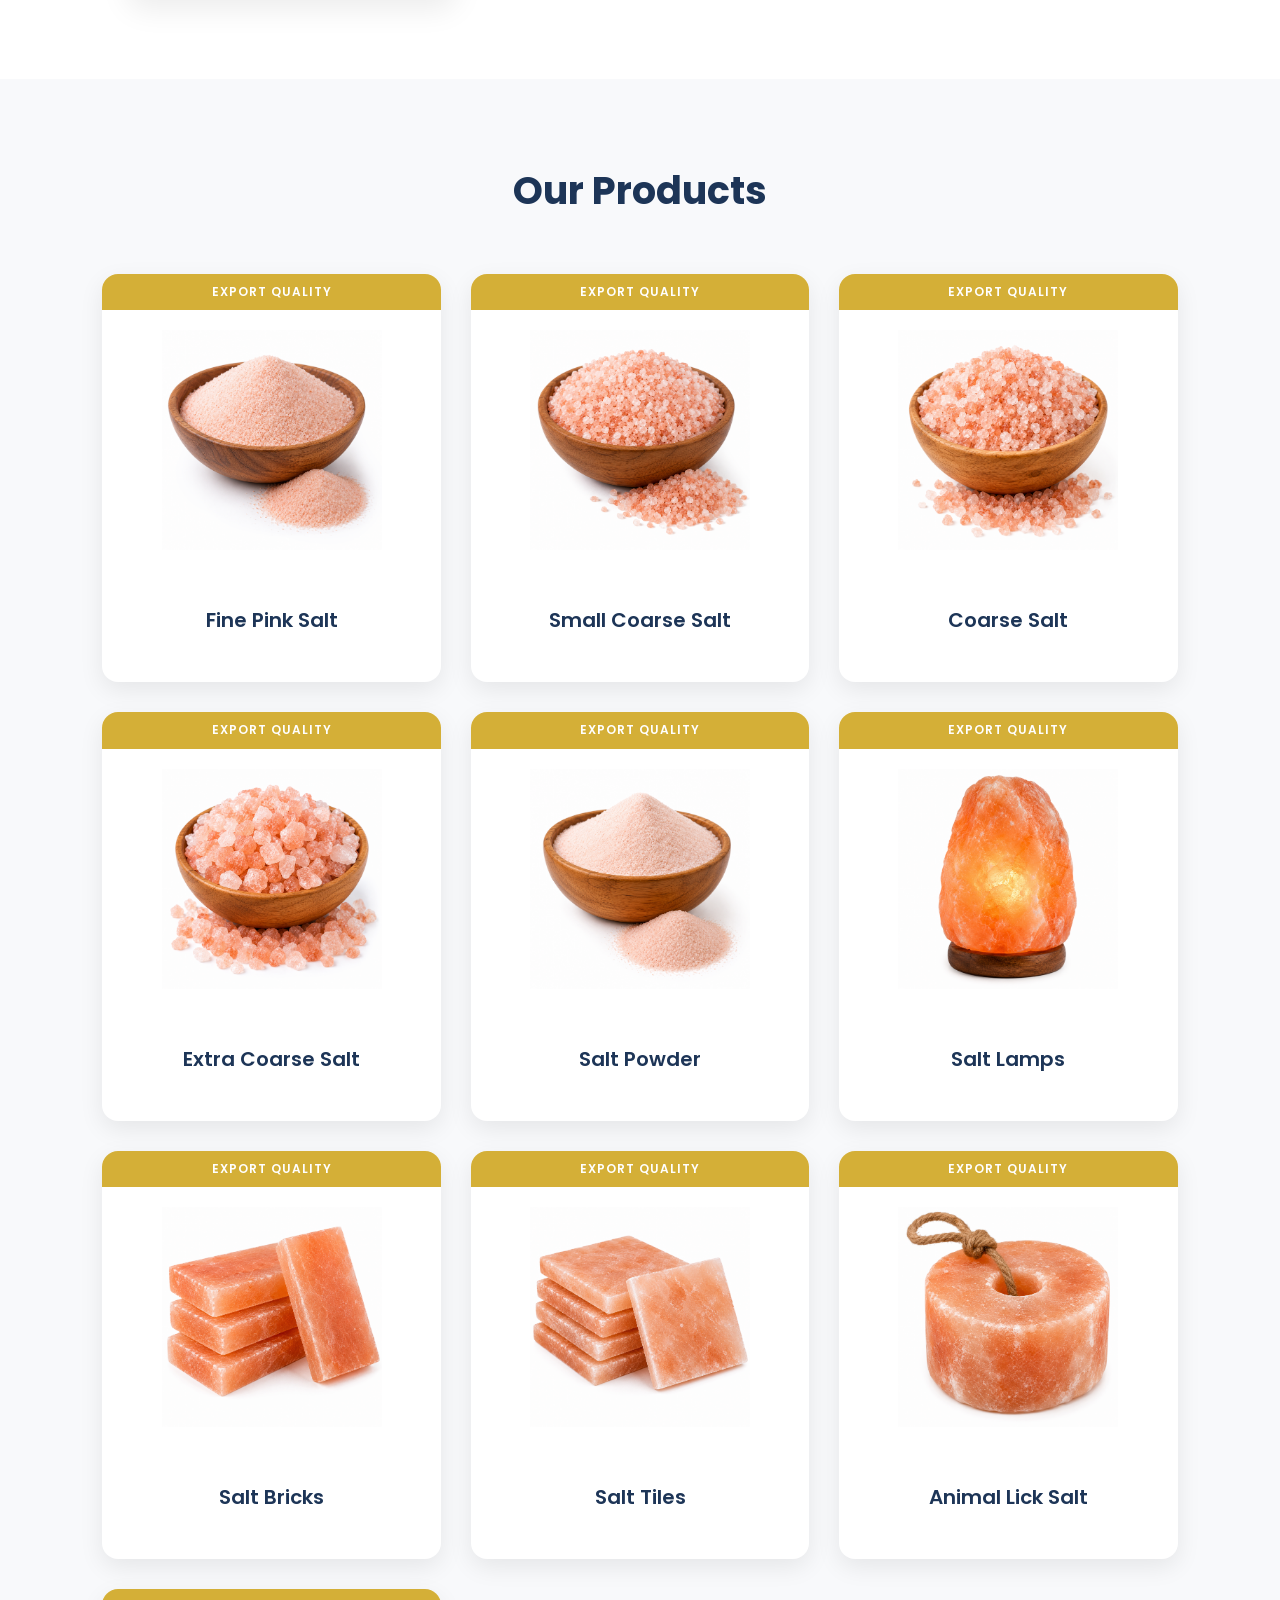
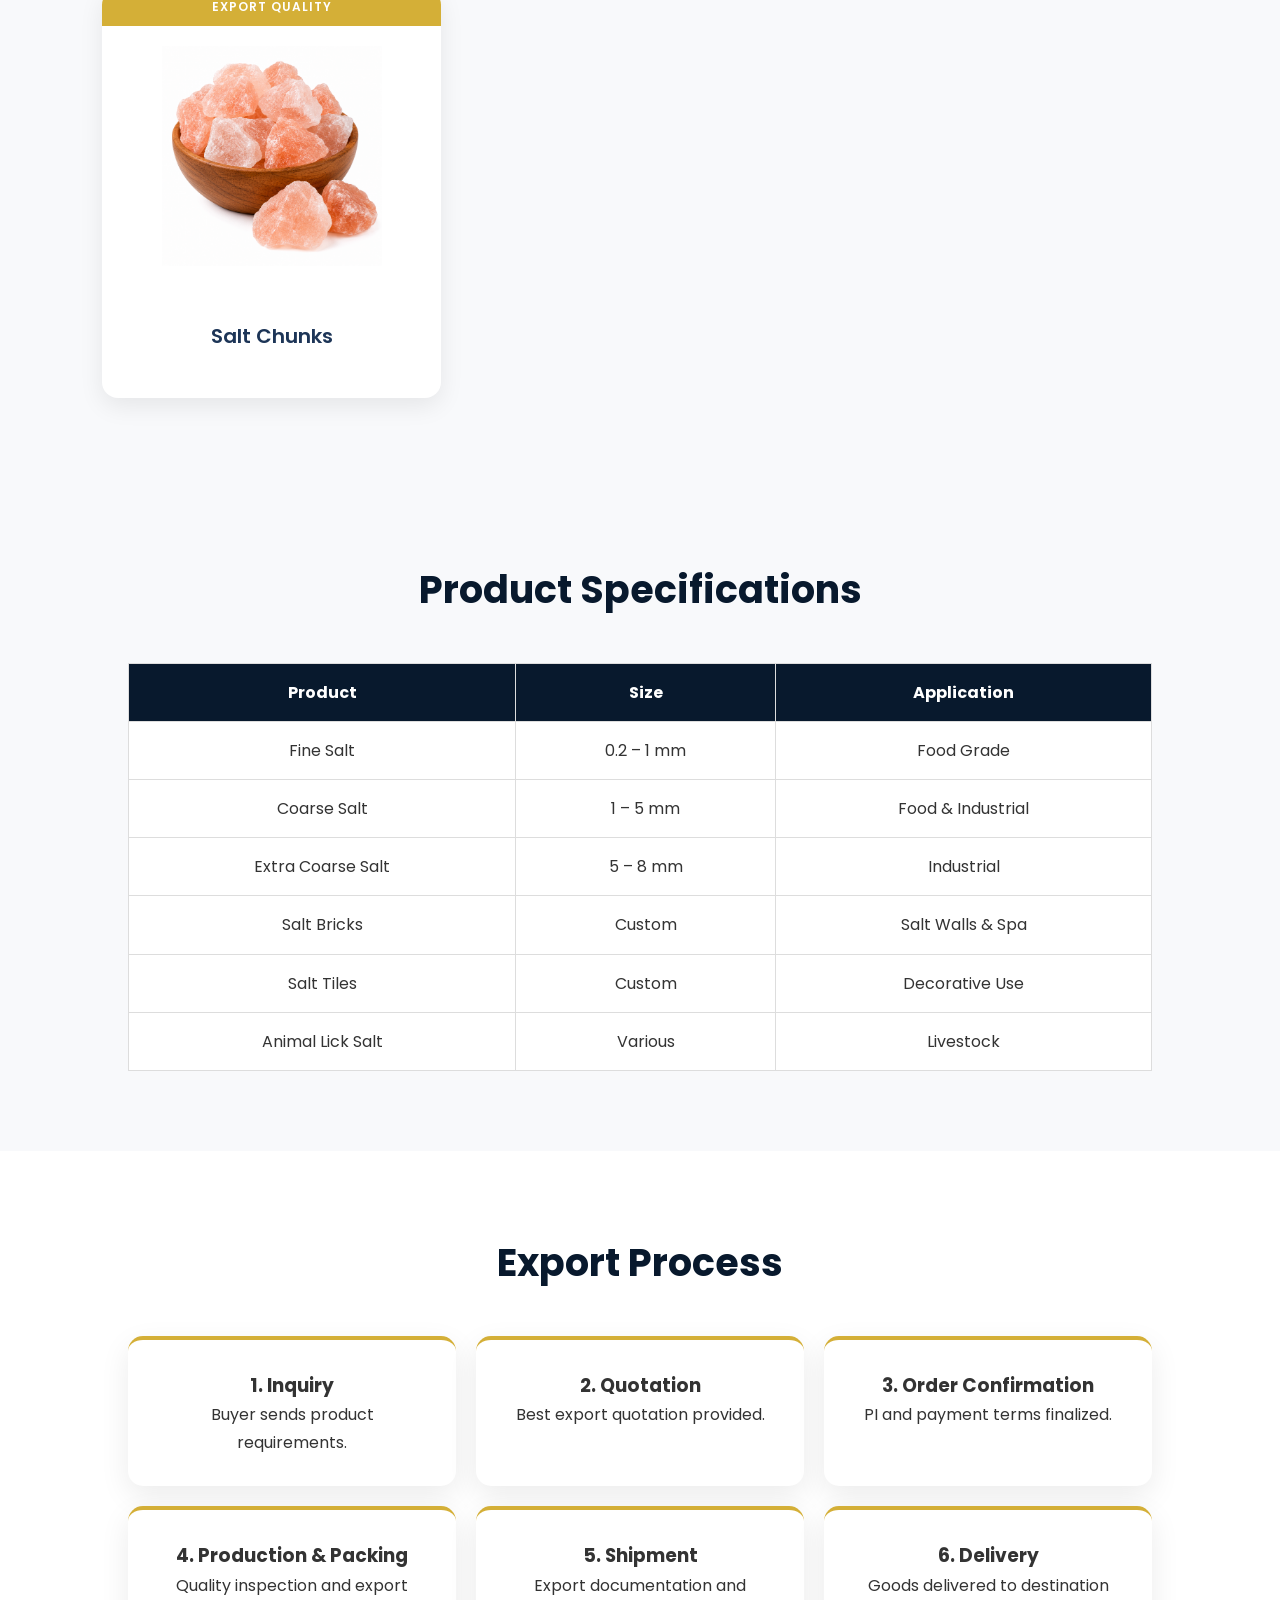
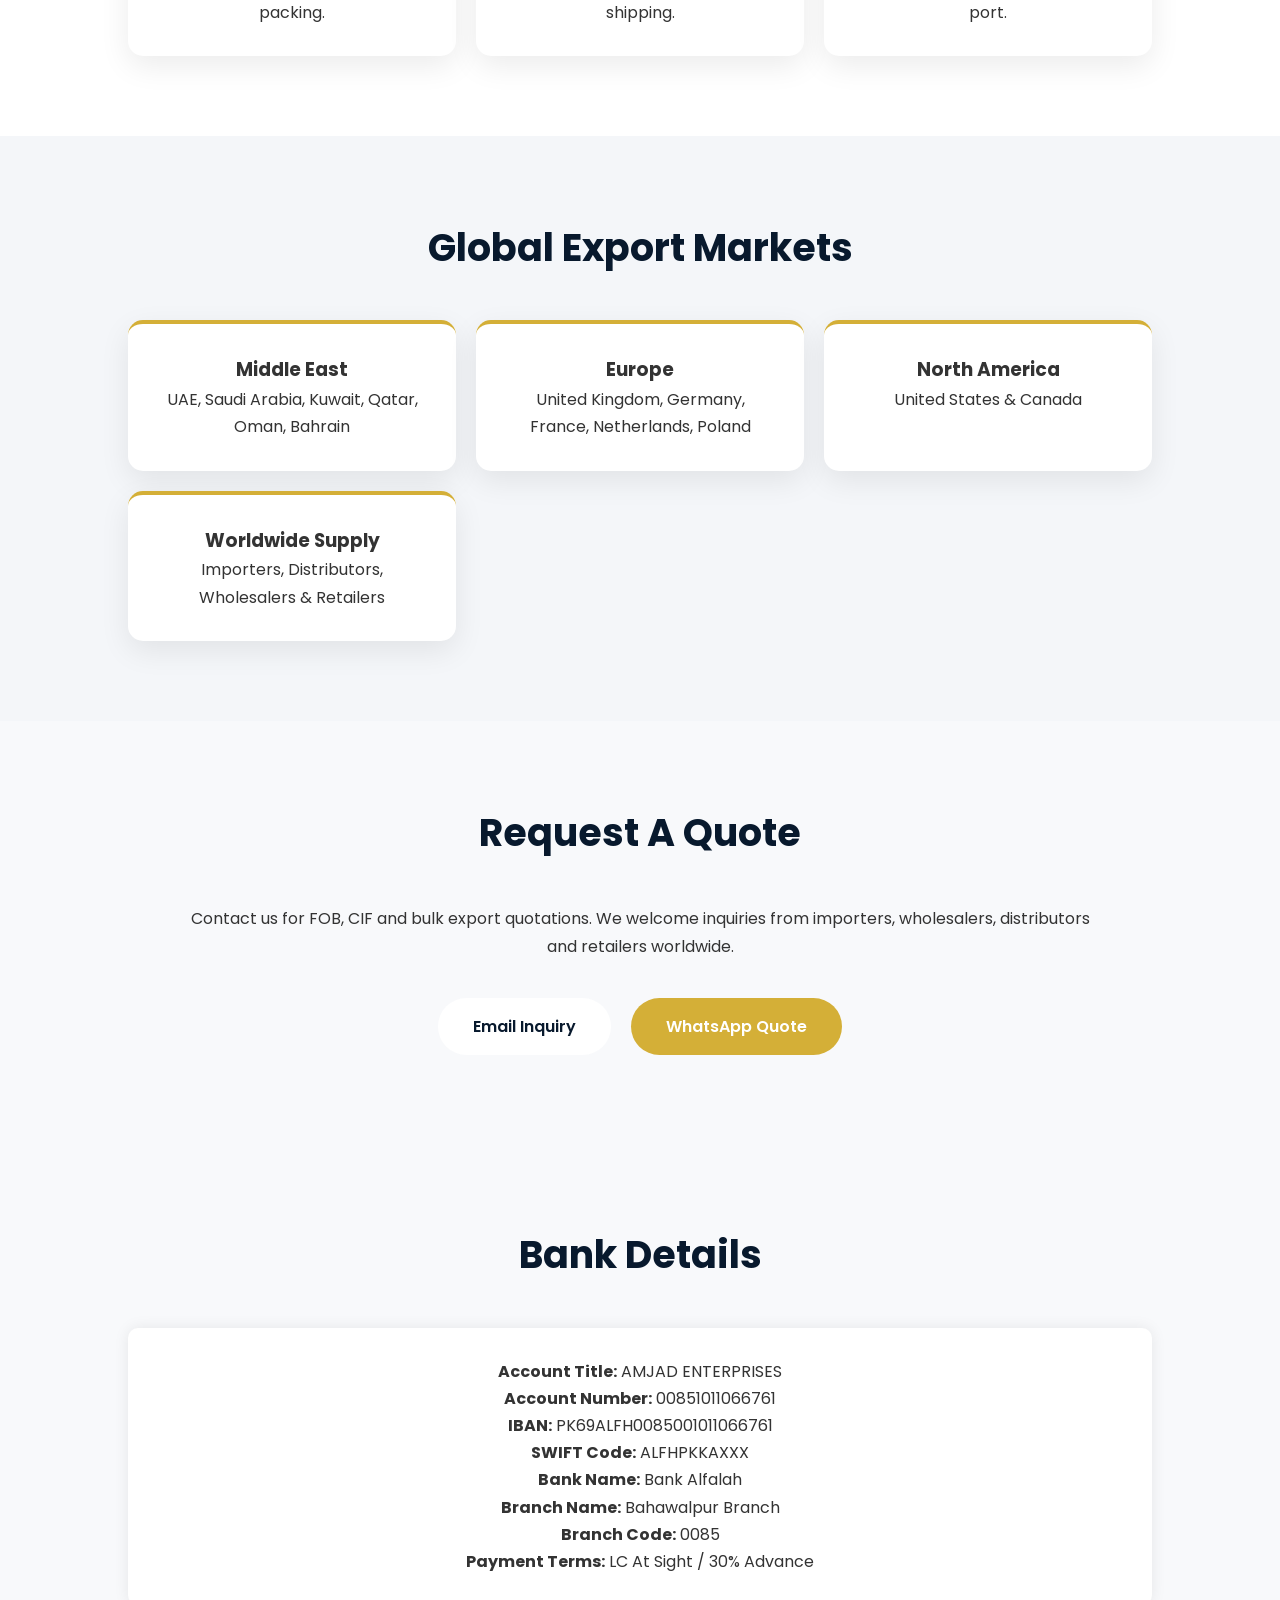
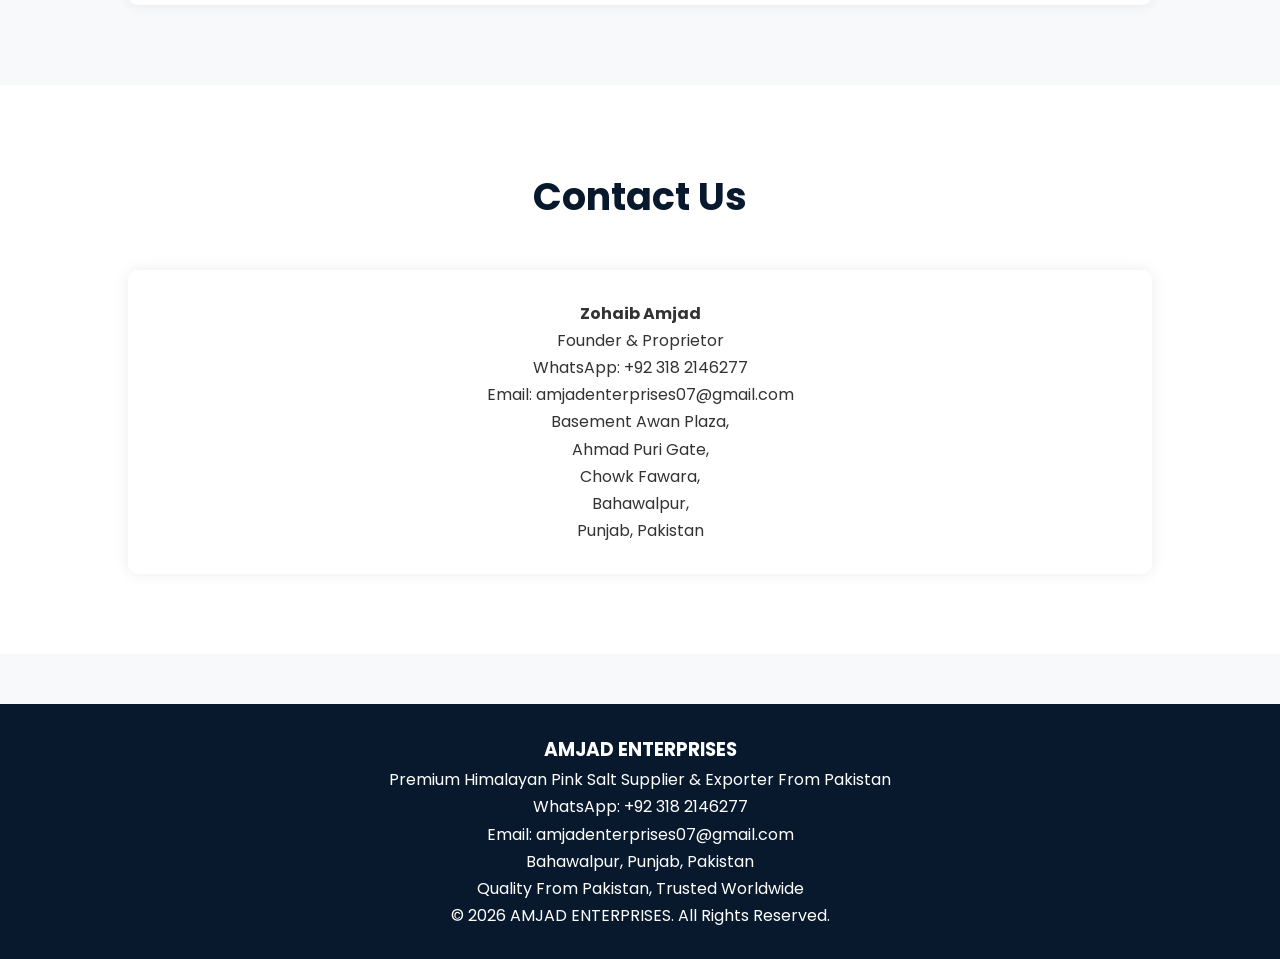
==== commit 1852ee98: "Update header and navigation in index.html Refactor header and navigation structure for improved lay" ====
--- a/index.html
+++ b/index.html
@@ -23,33 +23,29 @@
 
 <body>
 
-<header>
-
-  <div class="logo-section">
-<img src="logo.png" alt="AMJAD ENTERPRISES">
-  </div>
-
-<header>
-
-<div class="logo-section">
-<img src="logo.png" alt="AMJAD ENTERPRISES">
-</div>
-
-<input type="checkbox" id="menu-toggle">
-
-<label for="menu-toggle" class="hamburger">
-☰
-</label>
-
-<nav>
-<ul>
-<li><a href="#home">Home</a></li>
-<li><a href="#about">About</a></li>
-<li><a href="#products">Products</a></li>
-<li><a href="#markets">Markets</a></li>
-<li><a href="#contact">Contact</a></li>
-</ul>
-</nav>
+<header class="header">
+
+    <div class="logo-section">
+        <img src="logo.png" alt="AMJAD ENTERPRISES">
+    </div>
+
+    <input type="checkbox" id="menu-toggle">
+
+    <label for="menu-toggle" class="hamburger">
+        ☰
+    </label>
+
+    <nav class="navbar">
+        <ul>
+            <li><a href="#home">Home</a></li>
+            <li><a href="#about">About Us</a></li>
+            <li><a href="#products">Products</a></li>
+            <li><a href="#specifications">Specifications</a></li>
+            <li><a href="#markets">Export Markets</a></li>
+            <li><a href="#quote">Request Quote</a></li>
+            <li><a href="#contact">Contact</a></li>
+        </ul>
+    </nav>
 
 </header>
 <section id="home" class="hero">
--- a/style.css
+++ b/style.css
@@ -23,10 +23,9 @@
 flex-wrap:wrap;
 }
 
-.logo-section img{
-    height:90px;
+..logo-section img{
+    height:85px;
     width:auto;
-    display:block;
 }
 
 header{
@@ -476,3 +475,103 @@
         text-decoration:none;
     }
 }
+/* HEADER */
+
+header{
+    display:flex;
+    justify-content:space-between;
+    align-items:center;
+    background:#ffffff;
+    padding:15px 30px;
+    position:sticky;
+    top:0;
+    z-index:999;
+    box-shadow:0 2px 15px rgba(0,0,0,0.08);
+}
+
+.logo-section img{
+    height:80px;
+    width:auto;
+}
+
+/* DESKTOP MENU */
+
+nav ul{
+    display:flex;
+    list-style:none;
+    gap:25px;
+    margin:0;
+    padding:0;
+}
+
+nav ul li a{
+    text-decoration:none;
+    color:#0b1f3a;
+    font-weight:600;
+    transition:0.3s;
+}
+
+nav ul li a:hover{
+    color:#d4af37;
+}
+
+/* HAMBURGER */
+
+.hamburger{
+    display:none;
+    font-size:32px;
+    cursor:pointer;
+    color:#0b1f3a;
+}
+
+#menu-toggle{
+    display:none;
+}
+
+/* MOBILE */
+
+@media(max-width:768px){
+
+header{
+    padding:10px 15px;
+}
+
+.logo-section img{
+    height:65px;
+}
+
+.hamburger{
+    display:block;
+}
+
+nav{
+    position:absolute;
+    top:85px;
+    left:0;
+    right:0;
+    width:100%;
+    background:#ffffff;
+    display:none;
+    z-index:999;
+    box-shadow:0 8px 20px rgba(0,0,0,0.15);
+}
+nav ul{
+    flex-direction:column;
+    text-align:center;
+    gap:0;
+}
+
+nav ul li{
+    border-bottom:1px solid #eee;
+}
+
+nav ul li a{
+    display:block;
+    padding:15px;
+}
+
+#menu-toggle:checked ~ nav{
+    display:block;
+}
+
+}
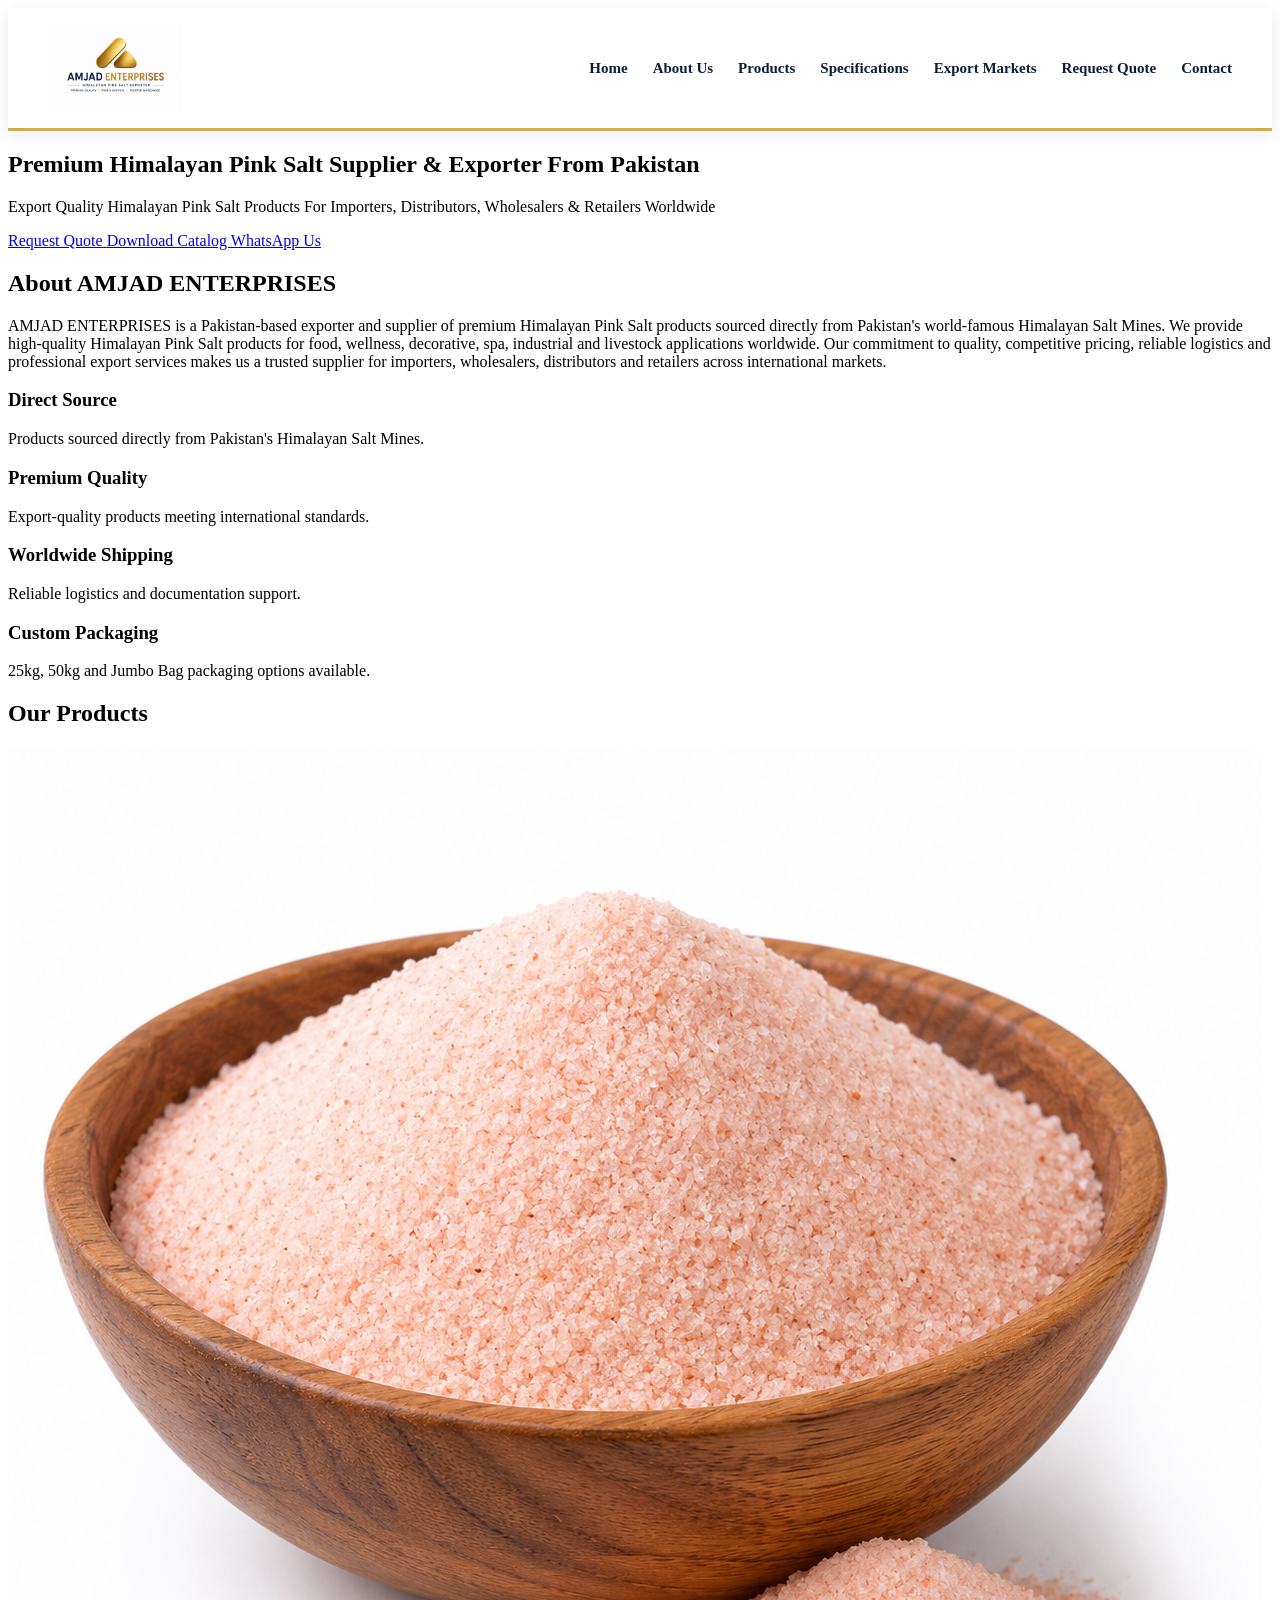
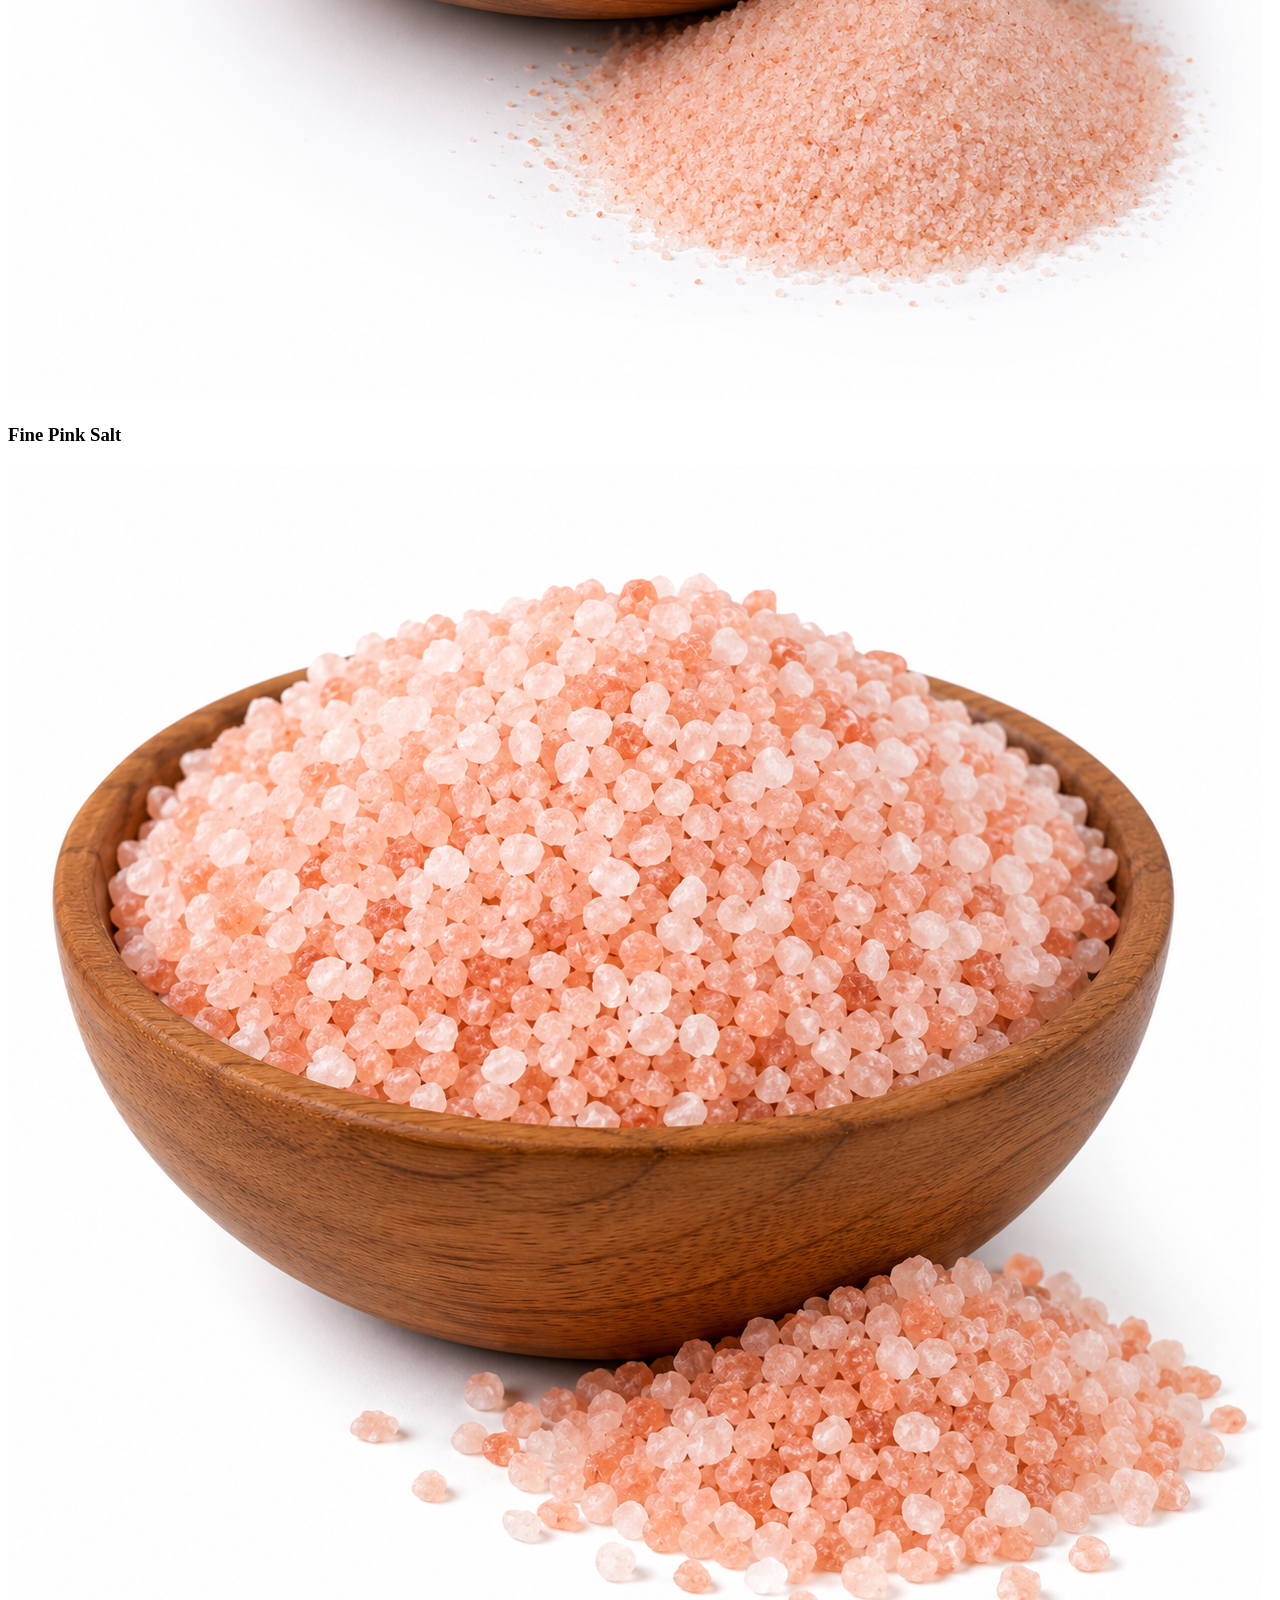
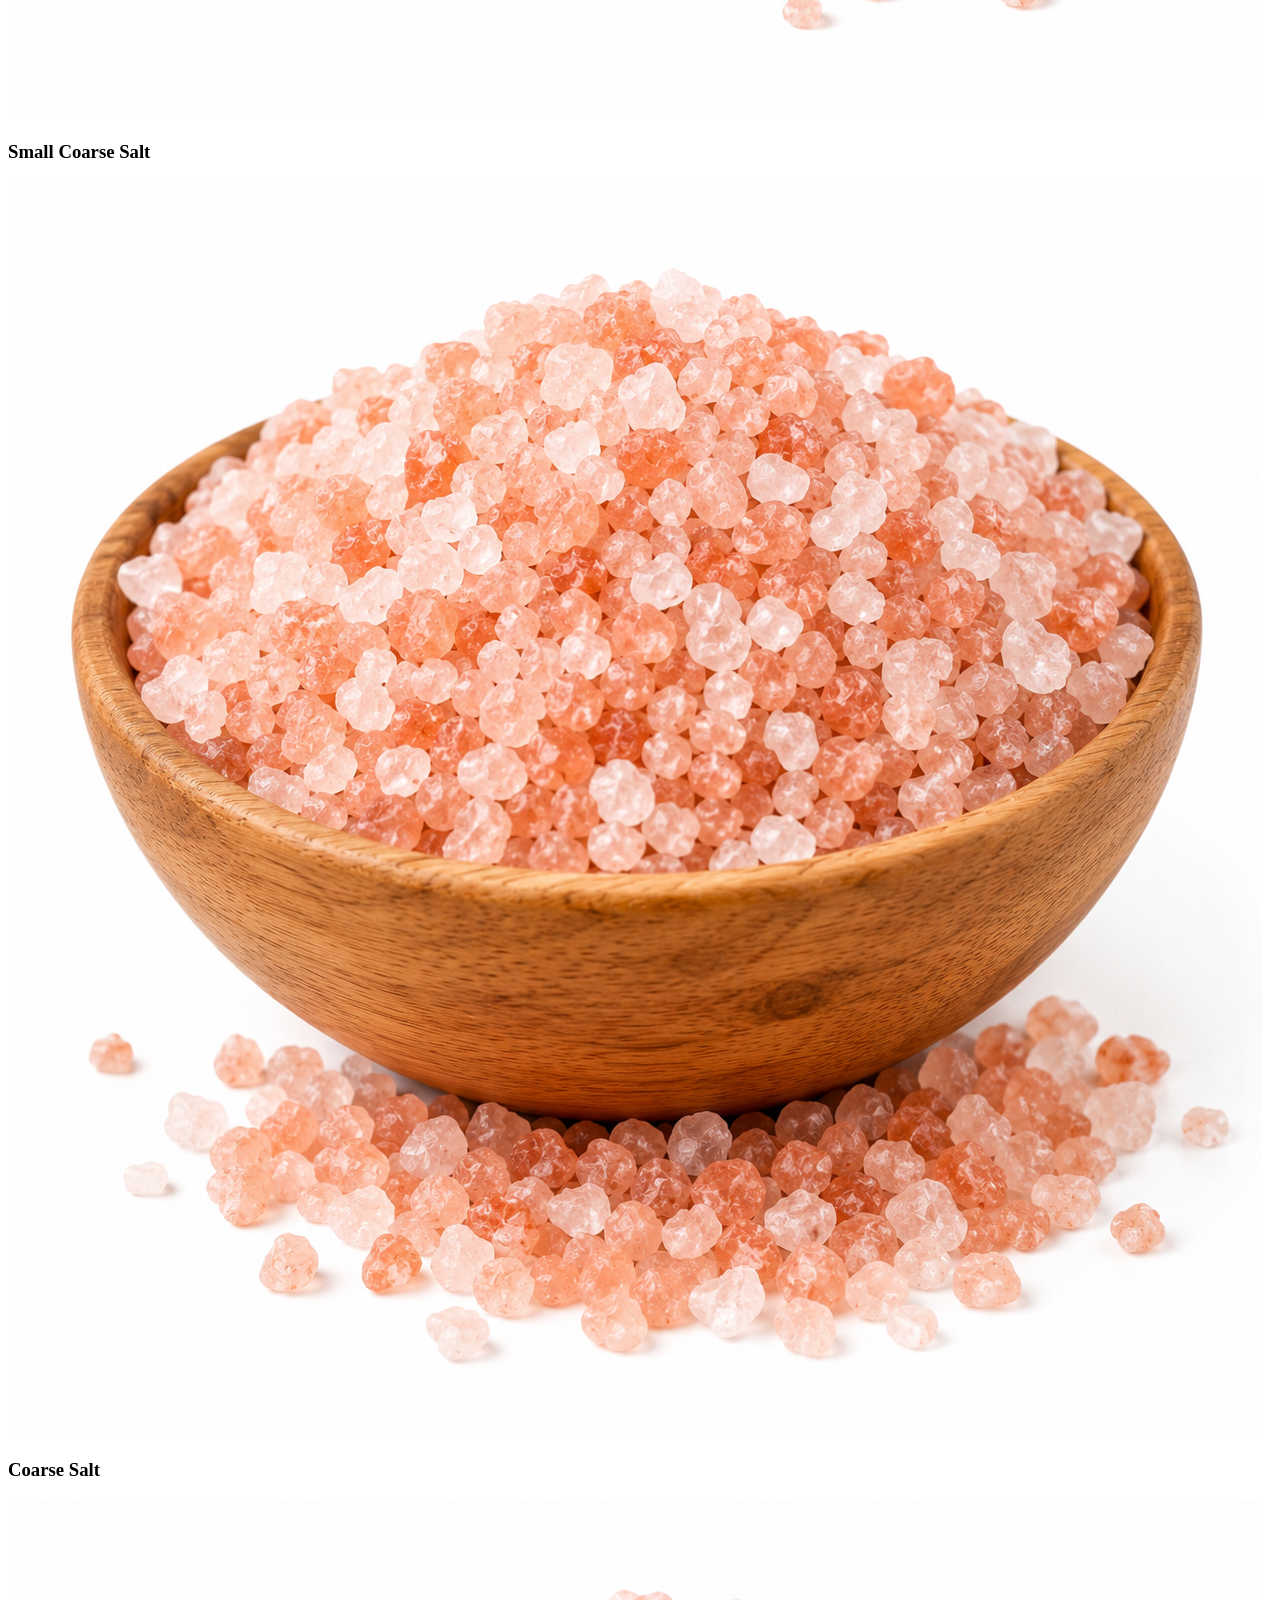
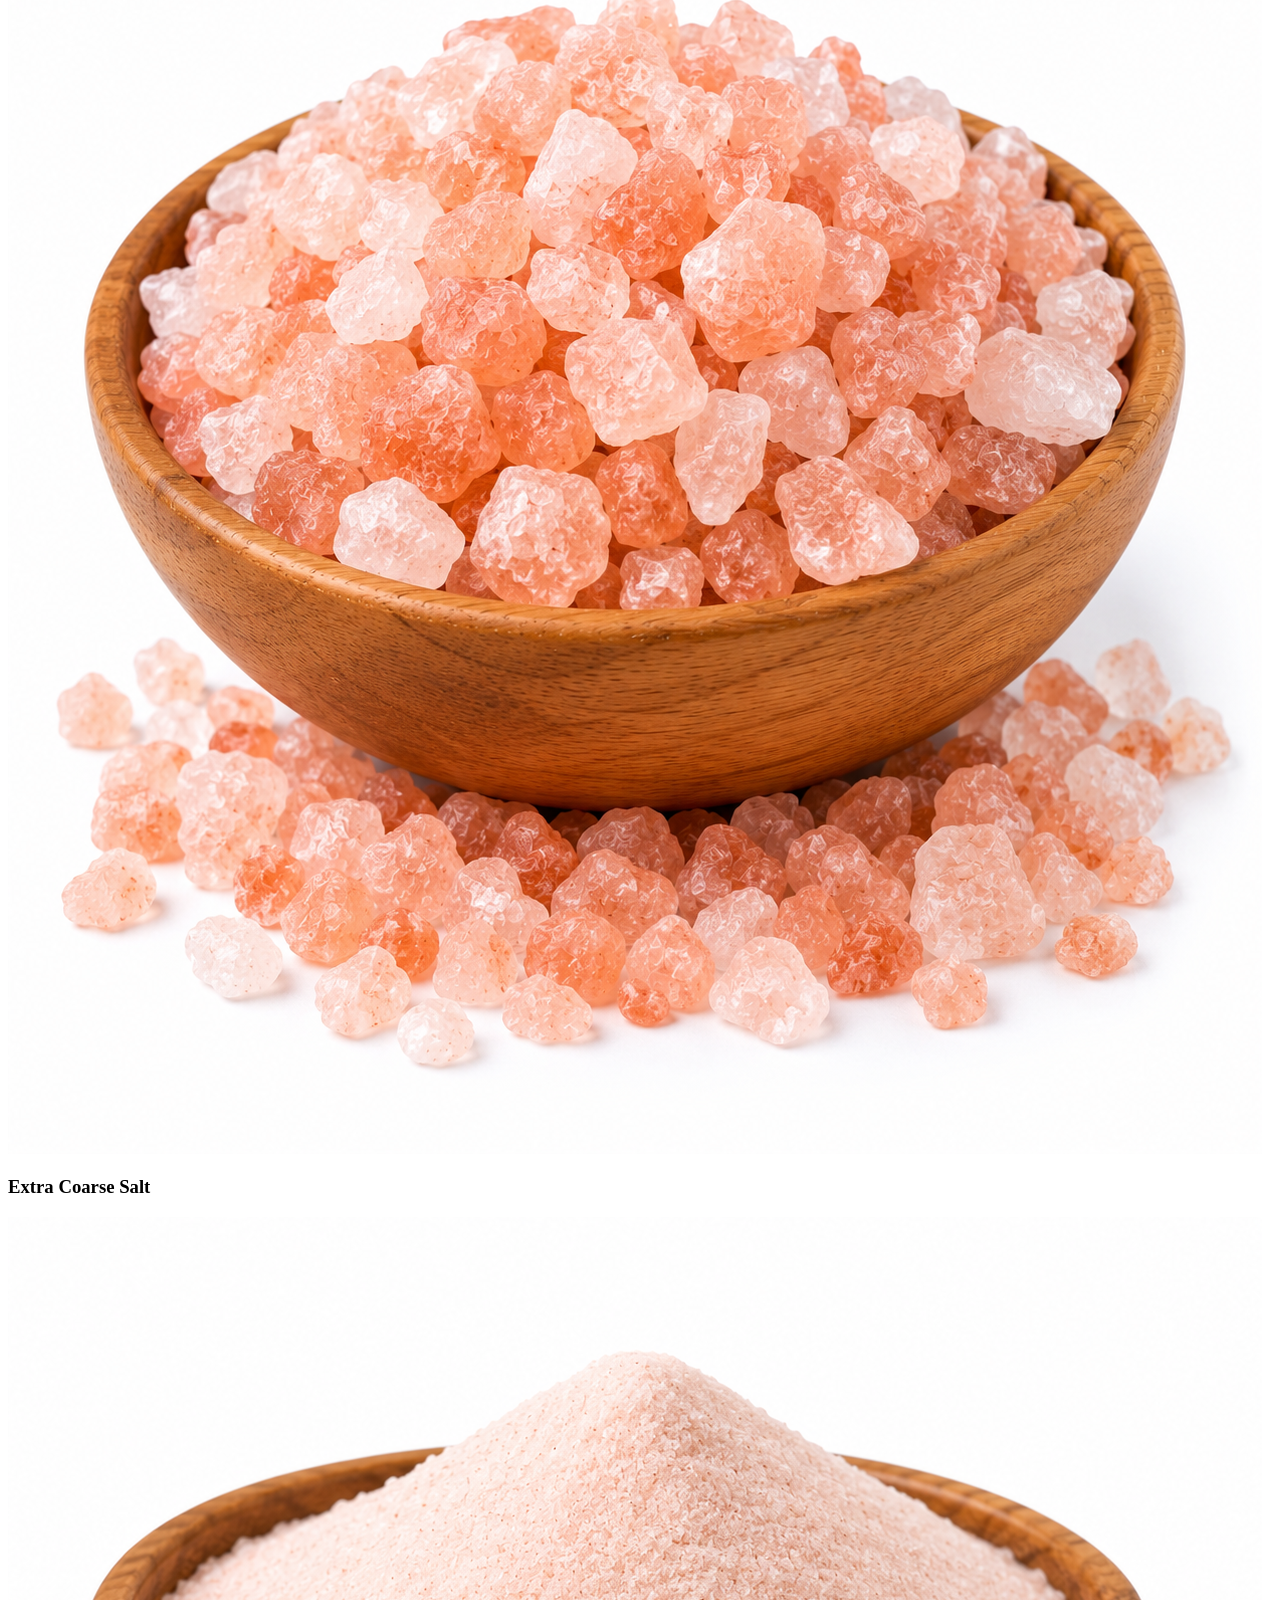
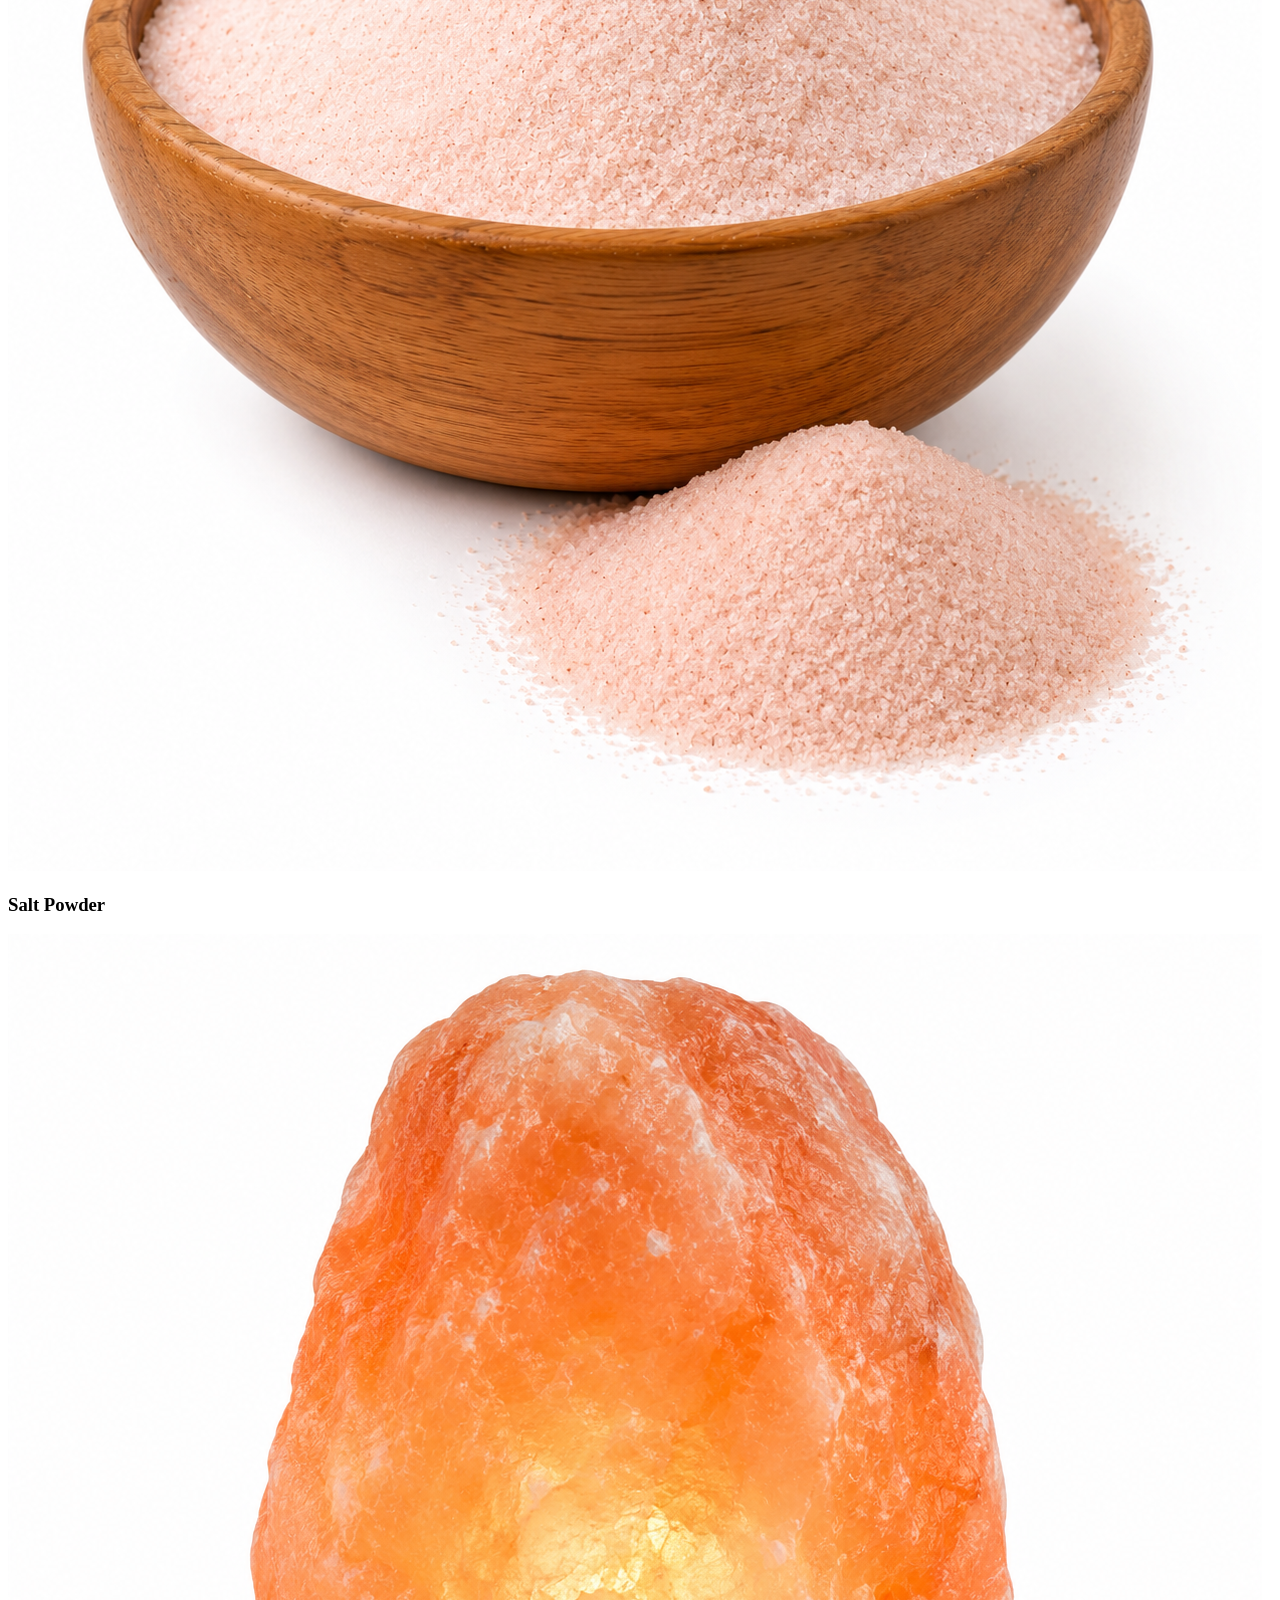
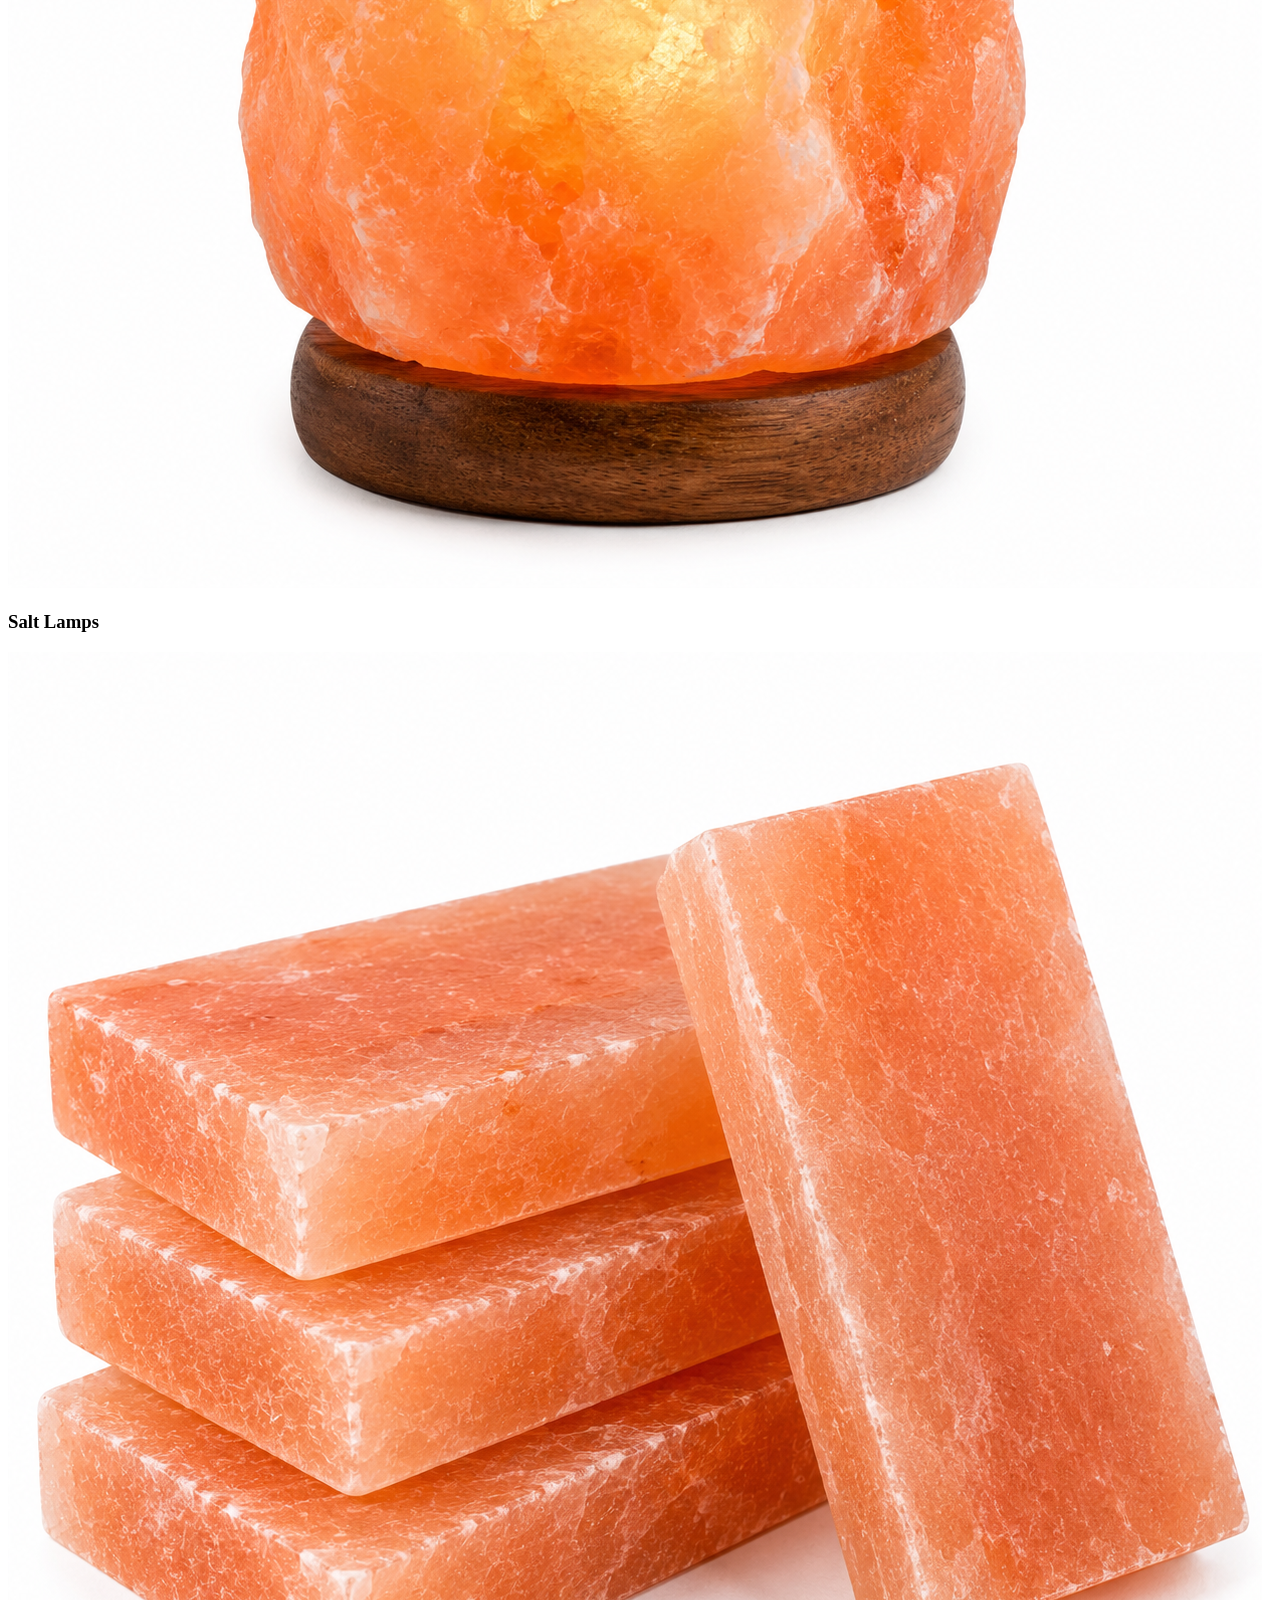
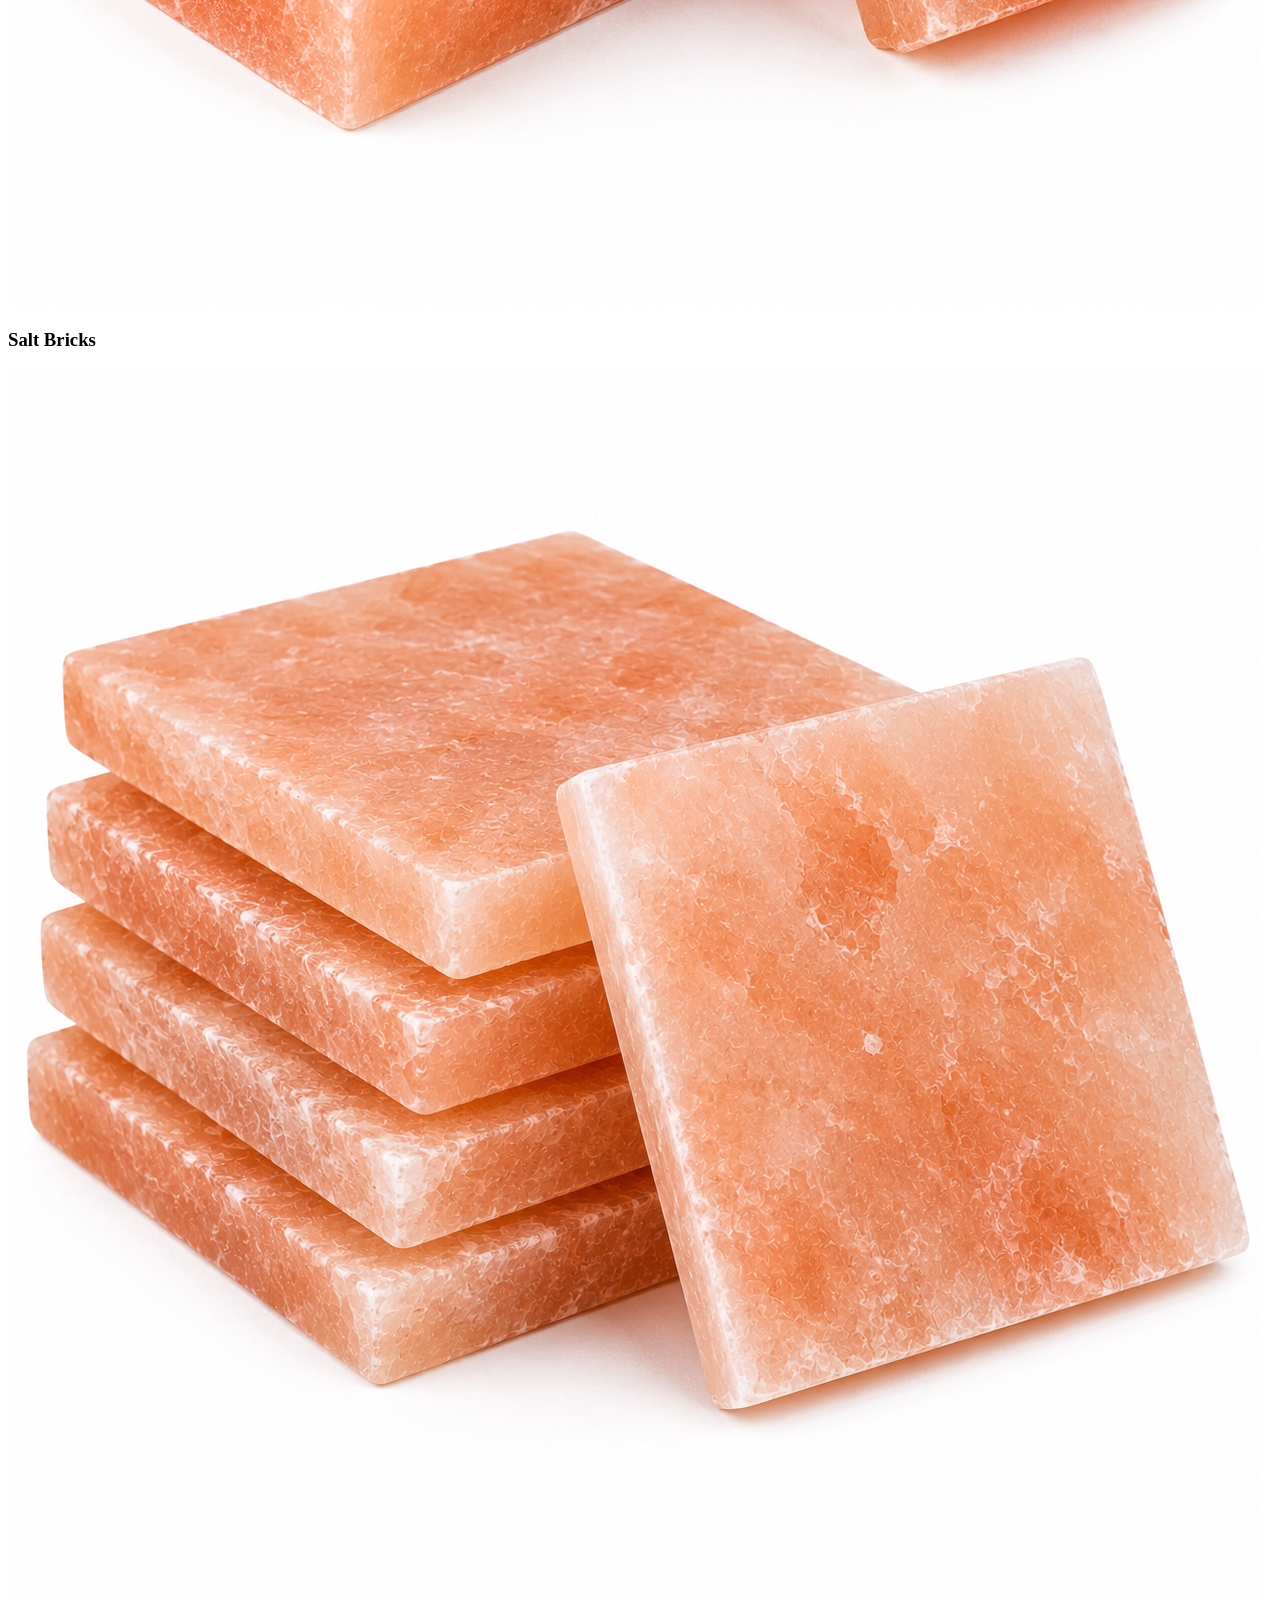
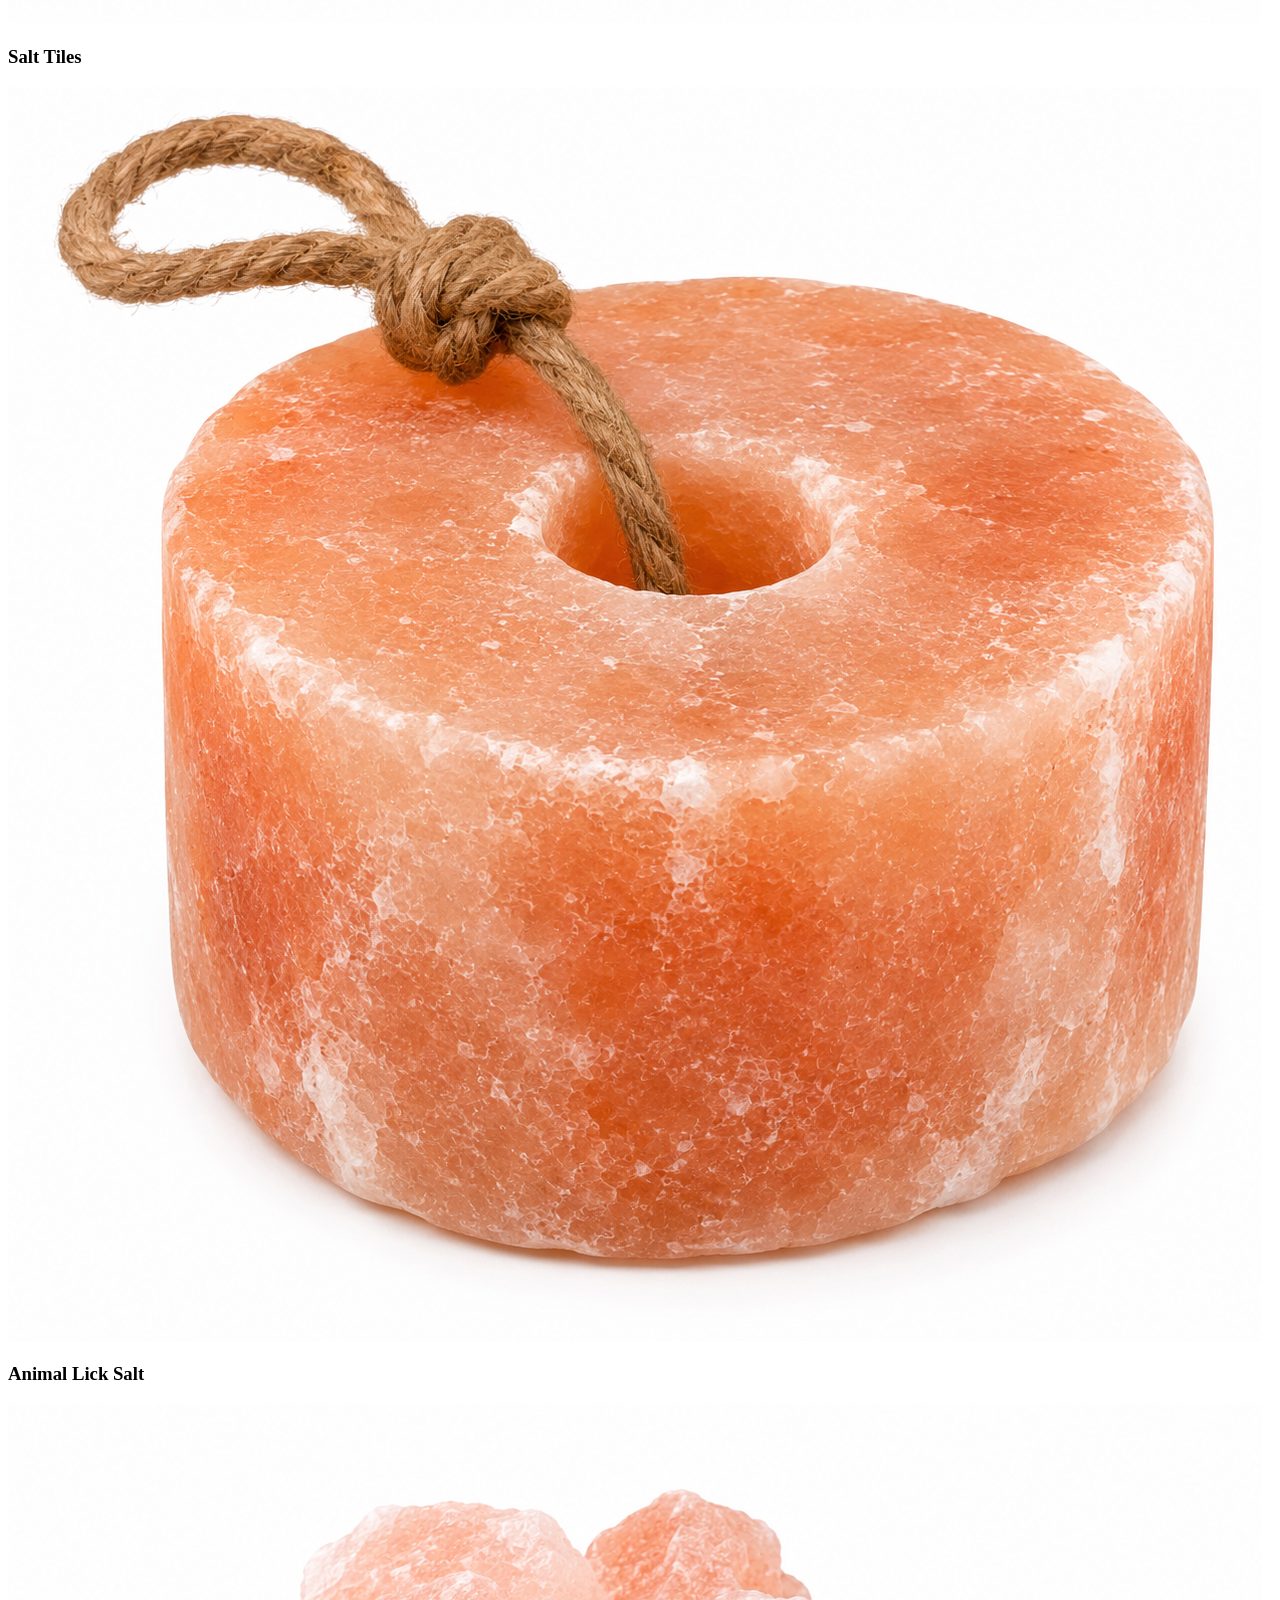
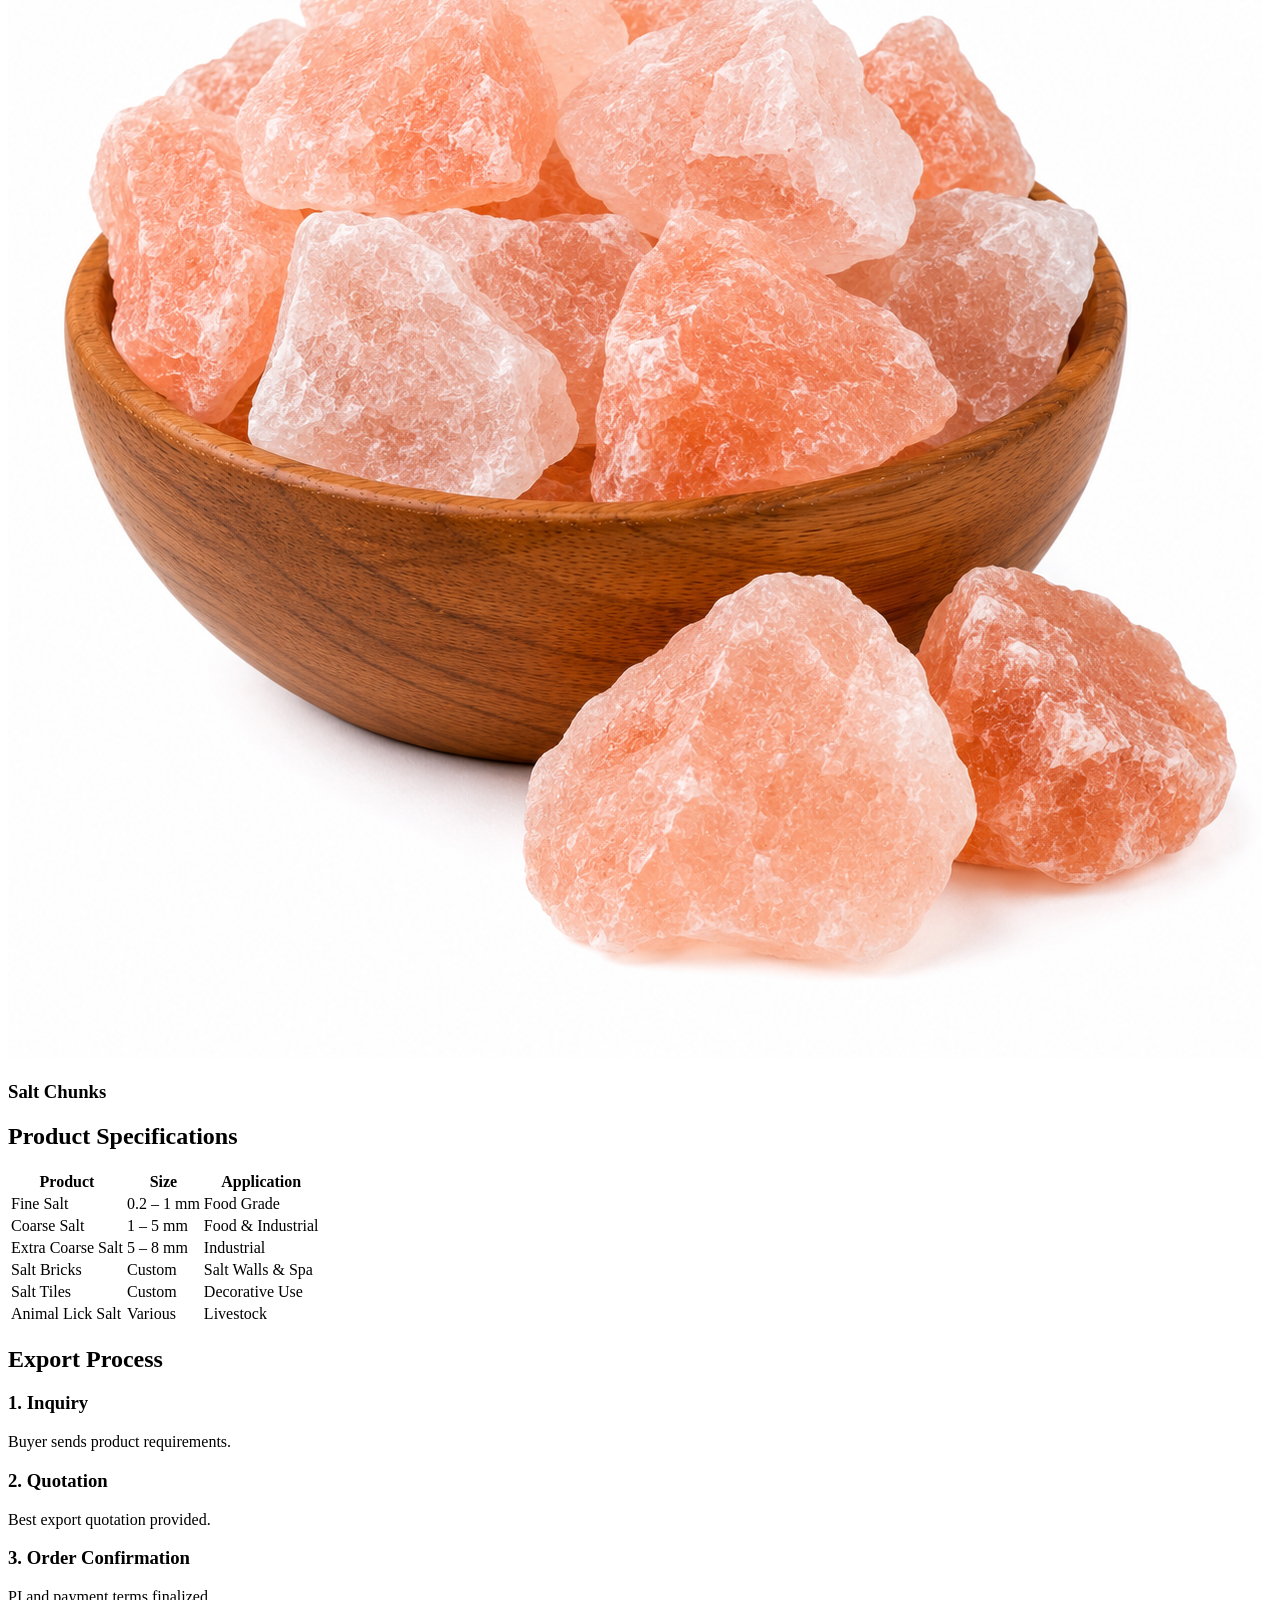
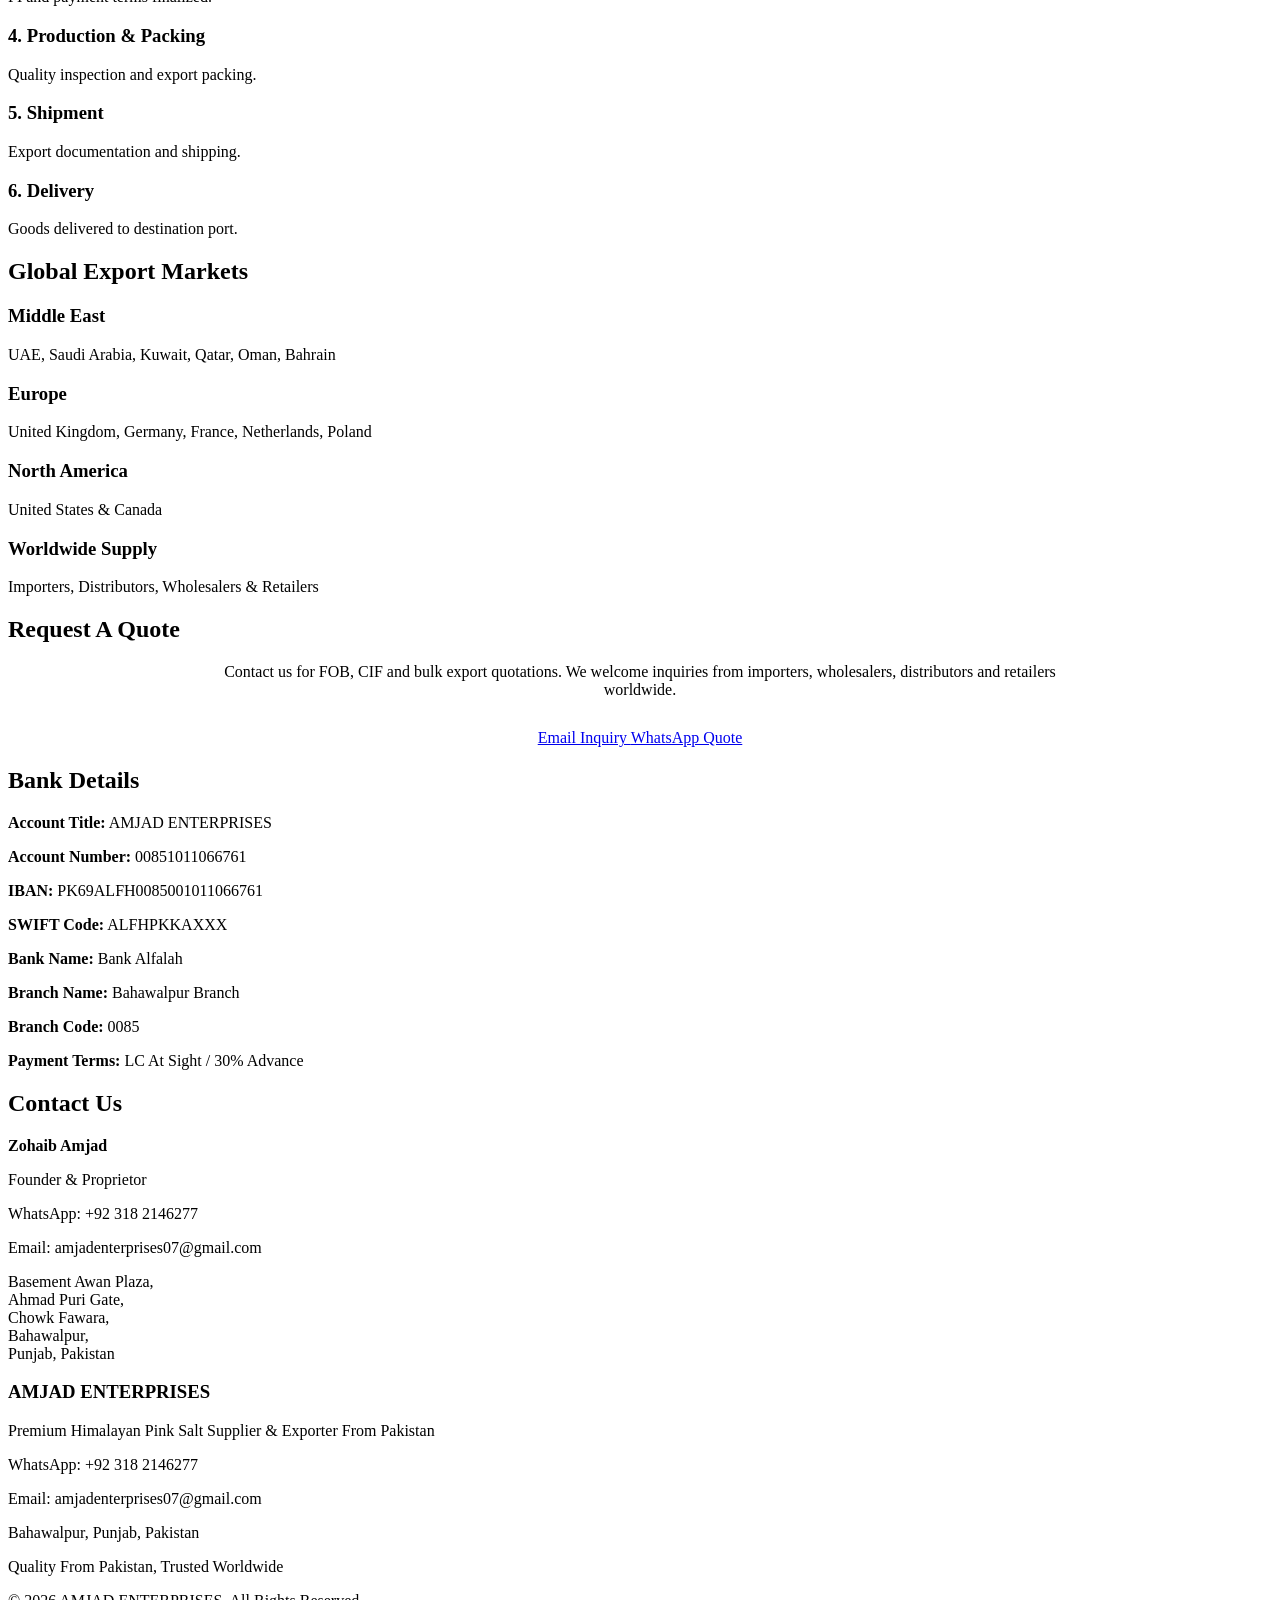
==== commit 1770a051: "Refactor header section in index.html Removed unnecessary header elements and simplified the structu" ====
--- a/index.html
+++ b/index.html
@@ -23,19 +23,13 @@
 
 <body>
 
-<header class="header">
+<header>
 
     <div class="logo-section">
         <img src="logo.png" alt="AMJAD ENTERPRISES">
     </div>
 
-    <input type="checkbox" id="menu-toggle">
-
-    <label for="menu-toggle" class="hamburger">
-        ☰
-    </label>
-
-    <nav class="navbar">
+    <nav>
         <ul>
             <li><a href="#home">Home</a></li>
             <li><a href="#about">About Us</a></li>
--- a/style.css
+++ b/style.css
@@ -1,500 +1,32 @@
- html{
-scroll-behavior:smooth;
-}
-*{
-margin:0;
-padding:0;
-box-sizing:border-box;
-font-family:'Poppins',sans-serif;
-}
-
-body{
-background:#f8f9fb;
-color:#333;
-line-height:1.7;
-}
+/* =========================
+   PREMIUM HEADER
+========================= */
 
 header{
-background:#08192d;
-padding:15px 5%;
-display:flex;
-justify-content:space-between;
-align-items:center;
-flex-wrap:wrap;
-}
-
-..logo-section img{
-    height:85px;
-    width:auto;
-}
-
-header{
+    position:sticky;
+    top:0;
+    z-index:1000;
+    background:#ffffff;
     display:flex;
     justify-content:space-between;
     align-items:center;
-    padding:15px 50px;
-    background:#ffffff;
-    box-shadow:0 2px 15px rgba(0,0,0,0.08);
-}
-nav ul{
-    display:flex;
-    flex-wrap:wrap;
-    justify-content:center;
-    gap:10px;
-    list-style:none;
-    padding:0;
-    margin:0;
-}
+    padding:15px 40px;
+    box-shadow:0 3px 15px rgba(0,0,0,0.08);
+    border-bottom:3px solid #d4af37;
 }
 
-nav ul li a{
-text-decoration:none;
-color:#fff;
-font-weight:600;
-transition:.3s;
-}
-
-nav ul li a:hover{
-color:#d4af37;
-}
-
-.hero{
-background:linear-gradient(rgba(8,25,45,.75),rgba(8,25,45,.75)),
-url('Fine Grain (0.6-1mm).png');
-background-size:cover;
-background-position:center;
-height:90vh;
-display:flex;
-align-items:center;
-justify-content:center;
-text-align:center;
-padding:20px;
-color:white;
-}
-
-.hero-content h1{
-font-size:55px;
-margin-bottom:20px;
-text-shadow:0 5px 15px rgba(0,0,0,.5);
-}
-
-.hero-content p{
-font-size:22px;
-margin-bottom:25px;
-}
-
-.btn{
-display:inline-block;
-padding:15px 35px;
-background:white;
-color:#08192d;
-text-decoration:none;
-border-radius:50px;
-font-weight:600;
-margin:8px;
-transition:0.4s;
-}
-
-.btn:hover{
-transform:translateY(-3px);
-}
-
-.btn-gold{
-background:#d4af37;
-color:white;
-}
-
-section{
-padding:80px 10%;
-}
-
-section h2{
-text-align:center;
-font-size:38px;
-margin-bottom:40px;
-color:#08192d;
-}
-
-.features{
-display:grid;
-grid-template-columns:repeat(auto-fit,minmax(250px,1fr));
-gap:20px;
-margin-top:30px;
-}
-
-.feature-box{
-background:#fff;
-padding:30px;
-border-radius:15px;
-box-shadow:0 10px 30px rgba(0,0,0,.08);
-text-align:center;
-border-top:4px solid #d4af37;
-transition:0.4s;
-}
-
-.feature-box:hover{
-transform:translateY(-10px);
-}
-/* =========================
-   PRODUCTS SECTION
-========================= */
-
-#products {
-    padding: 80px 8%;
-    background: #f8f9fb;
-}
-
-#products h2 {
-    text-align: center;
-    font-size: 38px;
-    color: #1d3557;
-    margin-bottom: 50px;
-    font-weight: 700;
-}
-
-.product-grid {
-    display: grid;
-    grid-template-columns: repeat(auto-fit, minmax(260px, 1fr));
-    gap: 30px;
-}
-
-.product-card {
-    background: #ffffff;
-    border-radius: 16px;
-    overflow: hidden;
-    box-shadow: 0 8px 25px rgba(0,0,0,0.08);
-    transition: all 0.35s ease;
-    text-align: center;
-    padding-bottom: 20px;
-}
-
-.product-card:hover {
-    transform: translateY(-8px);
-    box-shadow: 0 15px 35px rgba(0,0,0,0.15);
-}
-
-.product-card::before {
-    content: "EXPORT QUALITY";
-    display: block;
-    background: #d4af37;
-    color: #fff;
-    font-size: 12px;
-    font-weight: 600;
-    padding: 8px;
-    letter-spacing: 1px;
-}
-
-.product-card img {
-    width: 100%;
-    height: 260px;
-    object-fit: contain;
-    background: #ffffff;
-    padding: 20px;
-}
-
-.product-card h3 {
-    font-size: 20px;
-    color: #1d3557;
-    font-weight: 600;
-    margin: 10px 15px;
-}
-
-.product-card p {
-    color: #666;
-    font-size: 14px;
-    padding: 0 15px;
-    line-height: 1.6;
-}
-
-@media (max-width: 768px) {
-    #products {
-        padding: 60px 20px;
-    }
-
-    #products h2 {
-        font-size: 30px;
-    }
-
-    .product-card img {
-        height: 220px;
-    }
-}
-
-.product-card h3{
-padding:15px;
-}
-
-.export-grid{
-display:grid;
-grid-template-columns:repeat(auto-fit,minmax(250px,1fr));
-gap:25px;
-}
-
-.export-grid div{
-background:white;
-padding:25px;
-border-radius:10px;
-box-shadow:0 0 15px rgba(0,0,0,.08);
-}
-
-.contact-box{
-background:white;
-padding:30px;
-border-radius:10px;
-text-align:center;
-box-shadow:0 0 15px rgba(0,0,0,.08);
-}
-
-footer{
-background:#08192d;
-color:white;
-text-align:center;
-padding:30px;
-margin-top:50px;
-}
-
-@media(max-width:768px){
-
-header{
-flex-direction:column;
-}
-
-nav ul{
-margin-top:15px;
-flex-wrap:wrap;
-justify-content:center;
-}
-
-.hero-content h1{
-font-size:34px;
-}
-
-.hero-content p{
-font-size:18px;
-}
-
-}
-#about{
-background:white;
-}
-
-#products{
-background:#f4f6f9;
-}
-
-#export{
-background:white;
-}
-
-#markets{
-background:#f4f6f9;
-}
-
-#contact{
-background:white;
-}
-table{
-width:100%;
-border-collapse:collapse;
-background:white;
-margin-top:30px;
-}
-
-th,td{
-padding:15px;
-border:1px solid #ddd;
-text-align:center;
-}
-
-th{
-background:#08192d;
-color:white;
-}
-
-.whatsapp-float{
-position:fixed;
-bottom:25px;
-right:25px;
-width:65px;
-height:65px;
-background:#25D366;
-color:white;
-font-size:32px;
-display:flex;
-align-items:center;
-justify-content:center;
-border-radius:50%;
-text-decoration:none;
-box-shadow:0 5px 20px rgba(0,0,0,.3);
-z-index:9999;
-transition:.3s;
-}
-
-.whatsapp-float:hover{
-transform:scale(1.1);
-}
-/* =========================
-   PRODUCTS SECTION
-========================= */
-
-#products {
-    padding: 80px 8%;
-    background: #f8f9fb;
-}
-
-#products h2 {
-    text-align: center;
-    font-size: 38px;
-    color: #1d3557;
-    margin-bottom: 50px;
-    font-weight: 700;
-}
-
-.product-grid {
-    display: grid;
-    grid-template-columns: repeat(auto-fit, minmax(260px, 1fr));
-    gap: 30px;
-}
-
-.product-card {
-    background: #ffffff;
-    border-radius: 16px;
-    overflow: hidden;
-    box-shadow: 0 8px 25px rgba(0,0,0,0.08);
-    transition: all 0.35s ease;
-    text-align: center;
-    padding-bottom: 20px;
-}
-
-.product-card:hover {
-    transform: translateY(-8px);
-    box-shadow: 0 15px 35px rgba(0,0,0,0.15);
-}
-
-.product-card::before{
-    content:"EXPORT QUALITY";
-    display:block;
-    background:#d4af37;
-    color:#fff;
-    font-size:12px;
-    font-weight:600;
-    padding:8px;
-    letter-spacing:1px;
-}
-
-.product-card img {
-    width: 100%;
-    height: 260px;
-    object-fit: contain;
-    background: #ffffff;
-    padding: 20px;
-}
-
-.product-card h3 {
-    font-size: 20px;
-    color: #1d3557;
-    font-weight: 600;
-    margin: 10px 15px;
-}
-
-.product-card p {
-    color: #666;
-    font-size: 14px;
-    padding: 0 15px;
-    line-height: 1.6;
-}
-@media (max-width:768px){
-
-header{
-    flex-direction:column;
+.logo-section{
+    display:flex;
     align-items:center;
 }
 
 .logo-section img{
-    height:70px;
+    height:90px;
     width:auto;
+    display:block;
 }
 
-nav{
-    width:100%;
-    overflow-x:auto;
-}
-
-nav ul{
-    display:flex;
-    flex-wrap:nowrap;
-    gap:10px;
-    overflow-x:auto;
-    white-space:nowrap;
-    justify-content:flex-start;
-    padding:10px;
-}
-
-nav ul li{
-    flex-shrink:0;
-}
-
-nav ul li a{
-    font-size:13px;
-}
-}
-@media (max-width: 768px) {
-
-    header{
-        flex-direction: column;
-        padding: 10px;
-    }
-
-    .logo-section img{
-        height: 60px;
-        width: auto;
-    }
-
-    nav{
-        width:100%;
-        overflow-x:auto;
-    }
-
-    nav ul{
-        display:flex;
-        flex-wrap:nowrap;
-        gap:15px;
-        padding:10px 0;
-        justify-content:flex-start;
-        white-space:nowrap;
-    }
-
-    nav ul li{
-        list-style:none;
-    }
-
-    nav ul li a{
-        font-size:14px;
-        color:#cfa93a;
-        font-weight:600;
-        text-decoration:none;
-    }
-}
-/* HEADER */
-
-header{
-    display:flex;
-    justify-content:space-between;
-    align-items:center;
-    background:#ffffff;
-    padding:15px 30px;
-    position:sticky;
-    top:0;
-    z-index:999;
-    box-shadow:0 2px 15px rgba(0,0,0,0.08);
-}
-
-.logo-section img{
-    height:80px;
-    width:auto;
-}
-
-/* DESKTOP MENU */
+/* MENU */
 
 nav ul{
     display:flex;
@@ -508,6 +40,7 @@
     text-decoration:none;
     color:#0b1f3a;
     font-weight:600;
+    font-size:15px;
     transition:0.3s;
 }
 
@@ -515,63 +48,40 @@
     color:#d4af37;
 }
 
-/* HAMBURGER */
-
-.hamburger{
-    display:none;
-    font-size:32px;
-    cursor:pointer;
-    color:#0b1f3a;
-}
-
-#menu-toggle{
-    display:none;
-}
-
 /* MOBILE */
 
 @media(max-width:768px){
 
 header{
-    padding:10px 15px;
+    flex-direction:column;
+    padding:10px;
 }
 
 .logo-section img{
-    height:65px;
-}
-
-.hamburger{
-    display:block;
+    height:70px;
 }
 
 nav{
-    position:absolute;
-    top:85px;
-    left:0;
-    right:0;
     width:100%;
-    background:#ffffff;
-    display:none;
-    z-index:999;
-    box-shadow:0 8px 20px rgba(0,0,0,0.15);
+    overflow-x:auto;
 }
+
 nav ul{
-    flex-direction:column;
-    text-align:center;
-    gap:0;
+    display:flex;
+    flex-wrap:nowrap;
+    overflow-x:auto;
+    white-space:nowrap;
+    gap:15px;
+    justify-content:flex-start;
+    padding:10px;
 }
 
 nav ul li{
-    border-bottom:1px solid #eee;
+    flex-shrink:0;
 }
 
 nav ul li a{
-    display:block;
-    padding:15px;
-}
-
-#menu-toggle:checked ~ nav{
-    display:block;
+    font-size:14px;
 }
 
 }
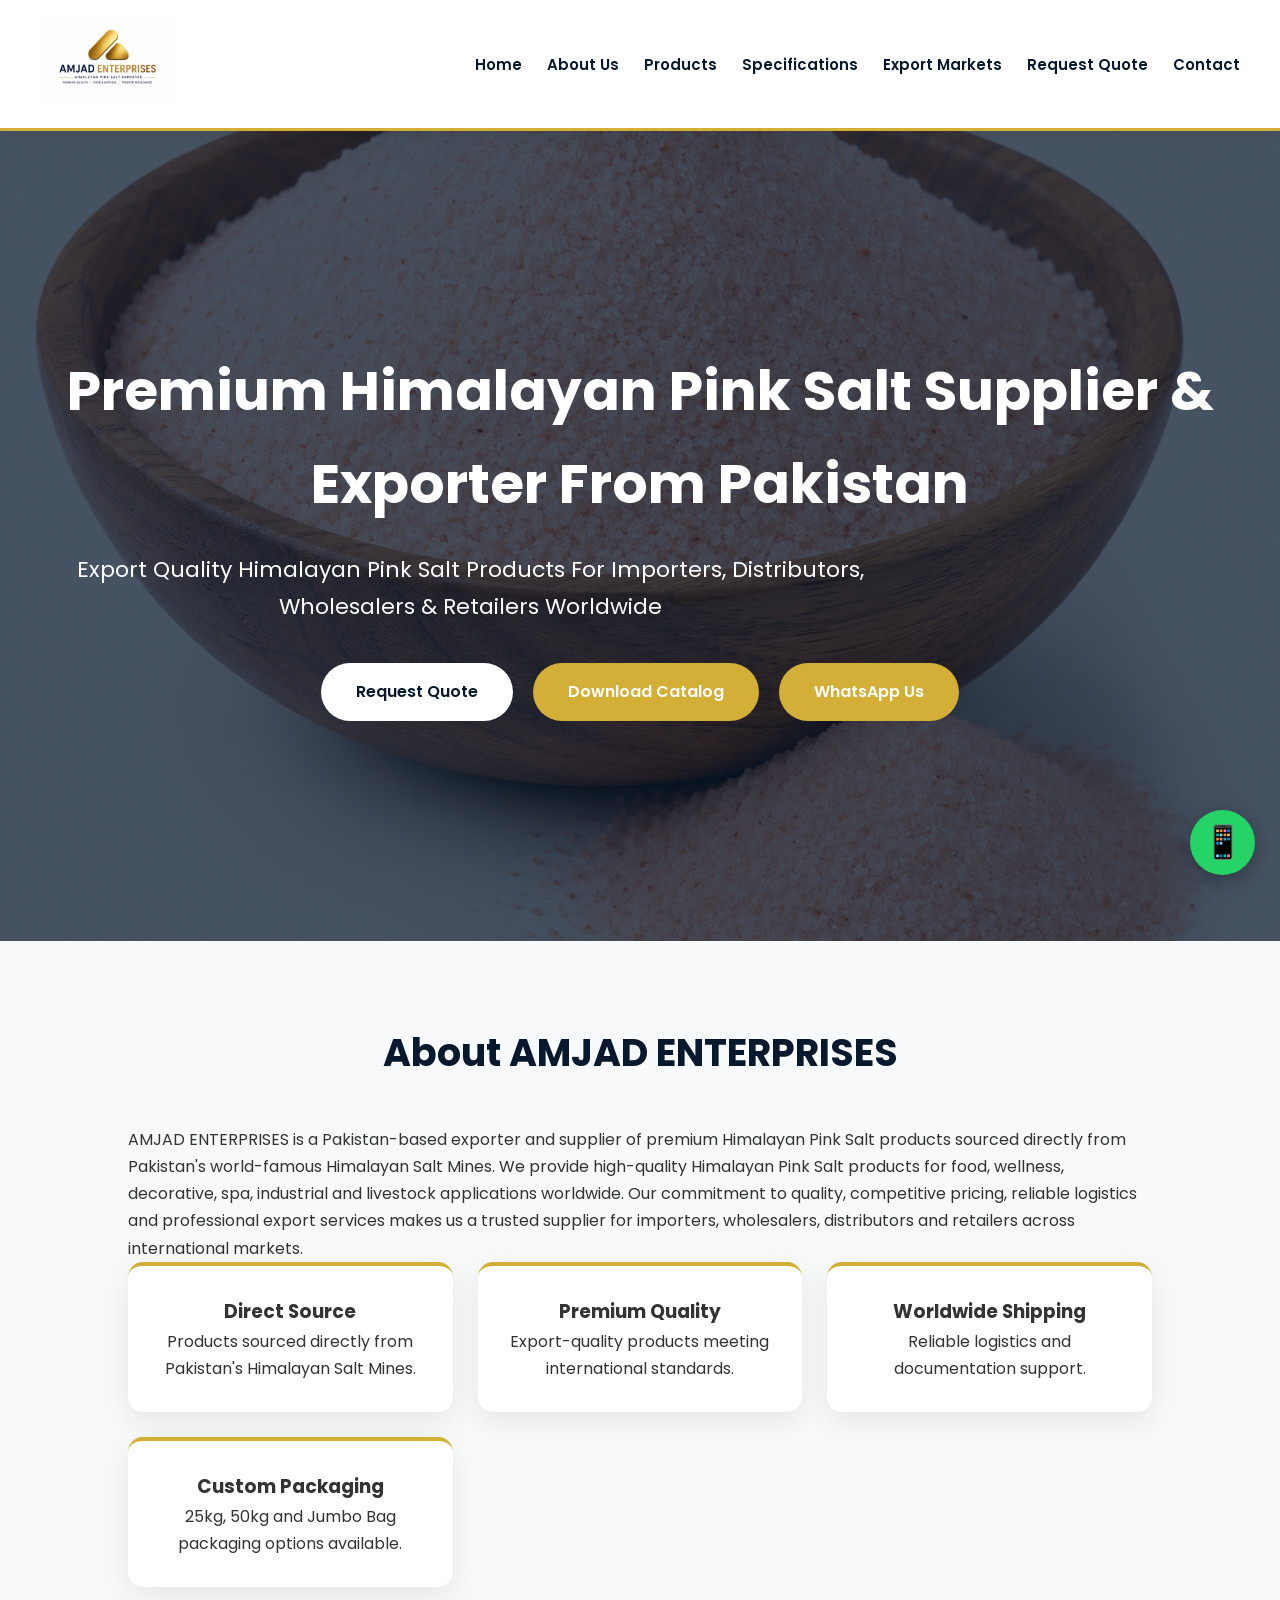
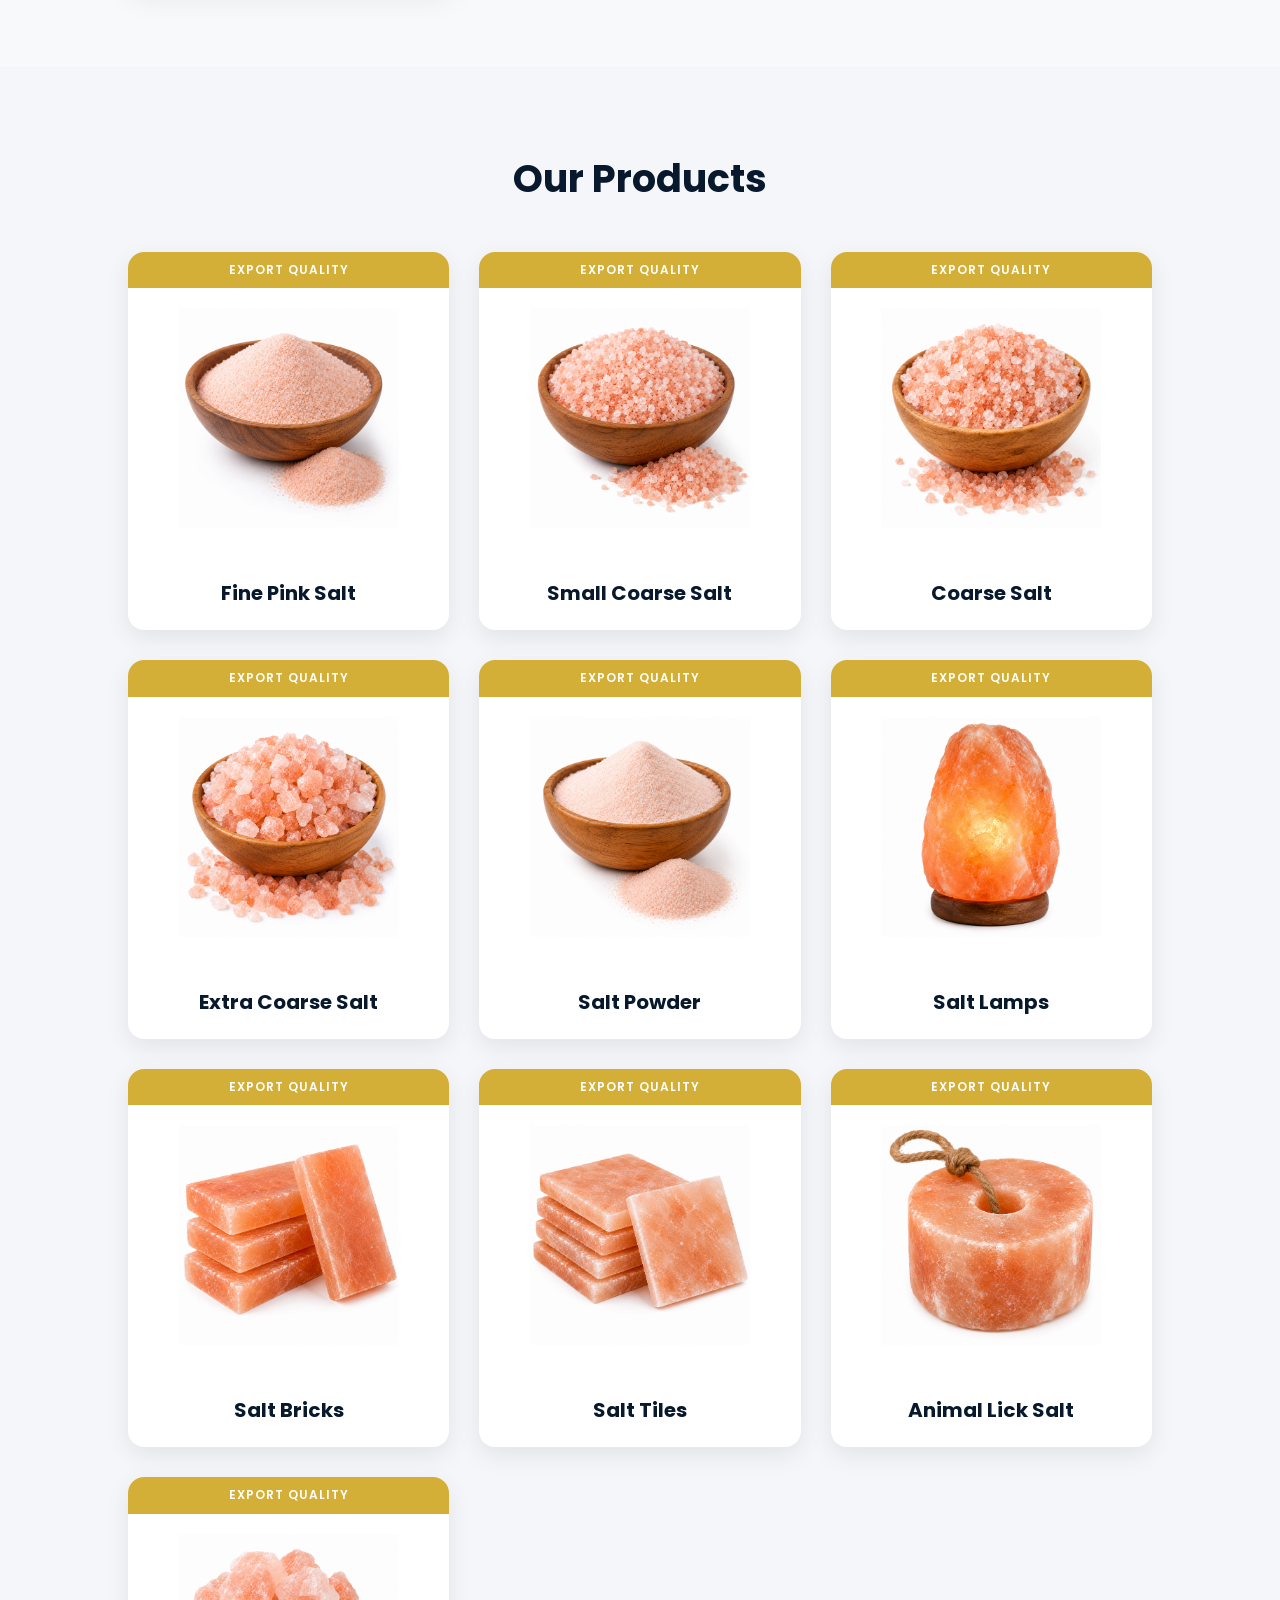
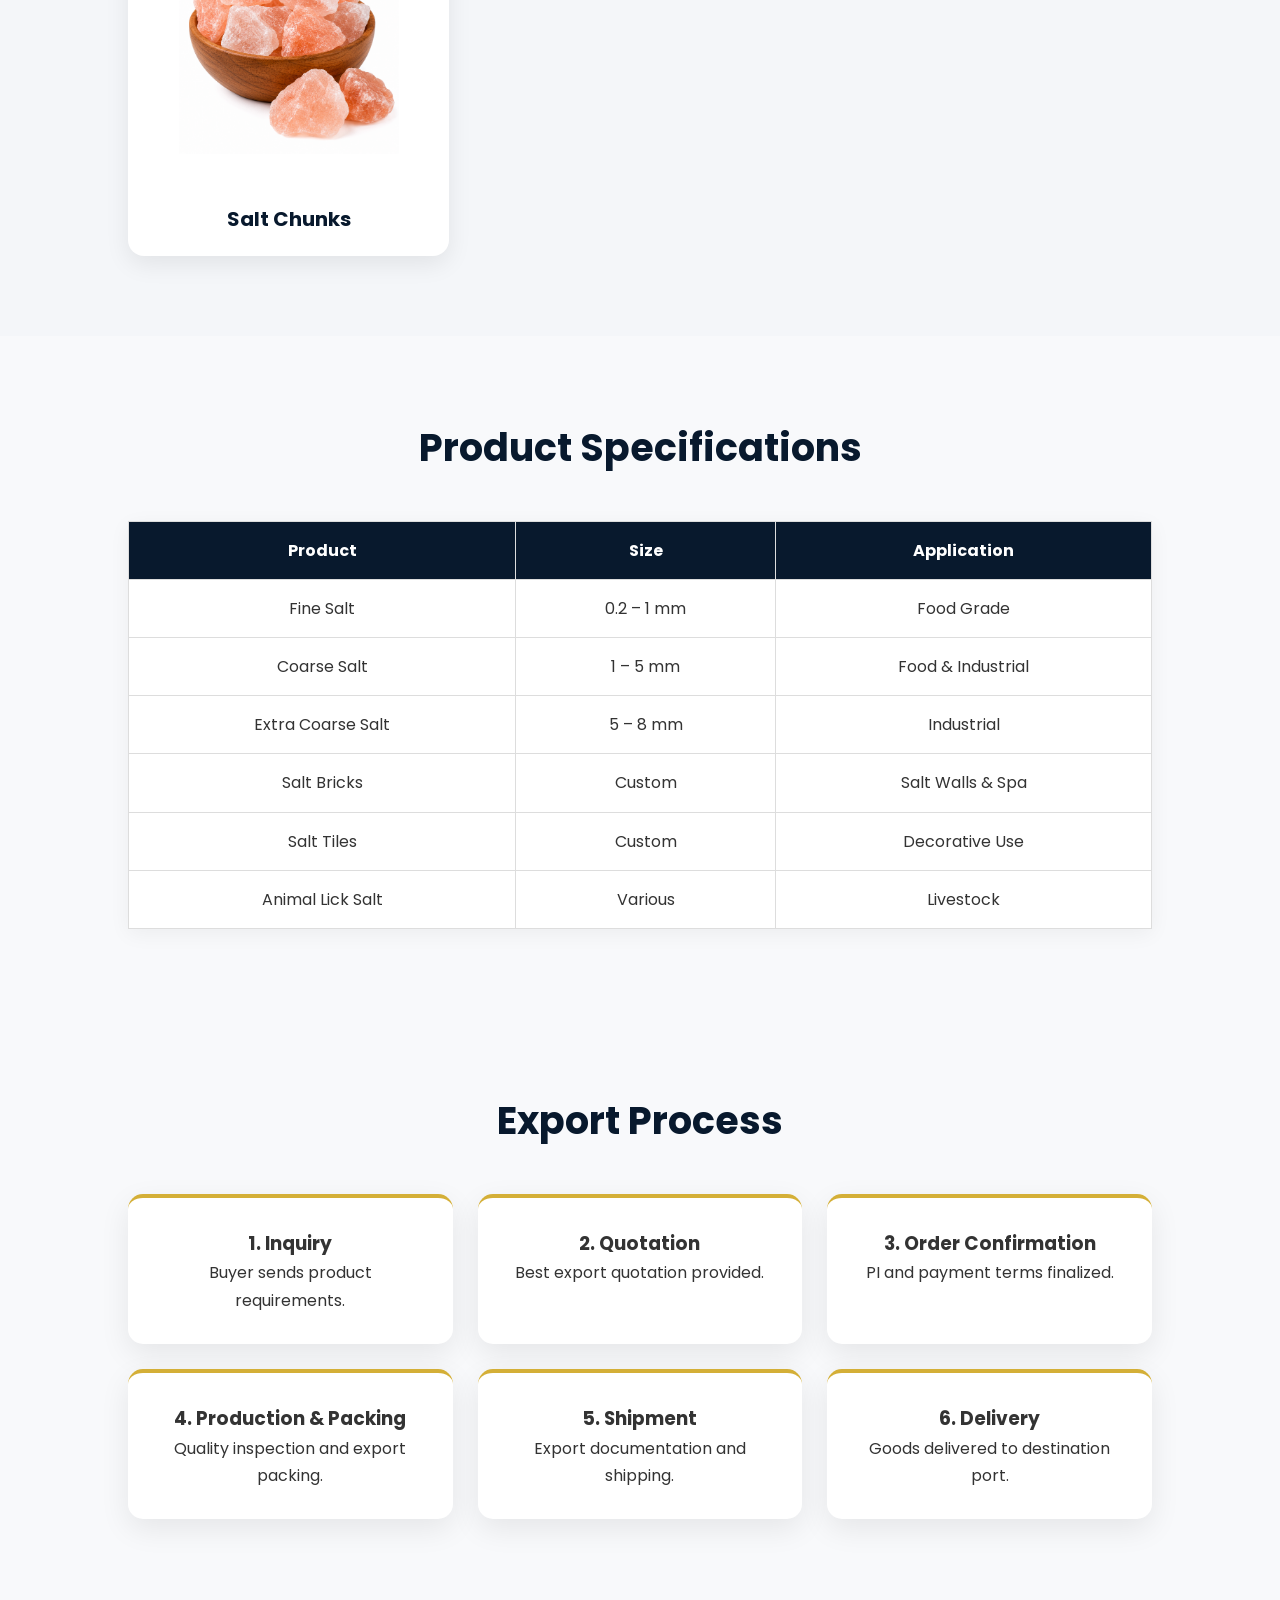
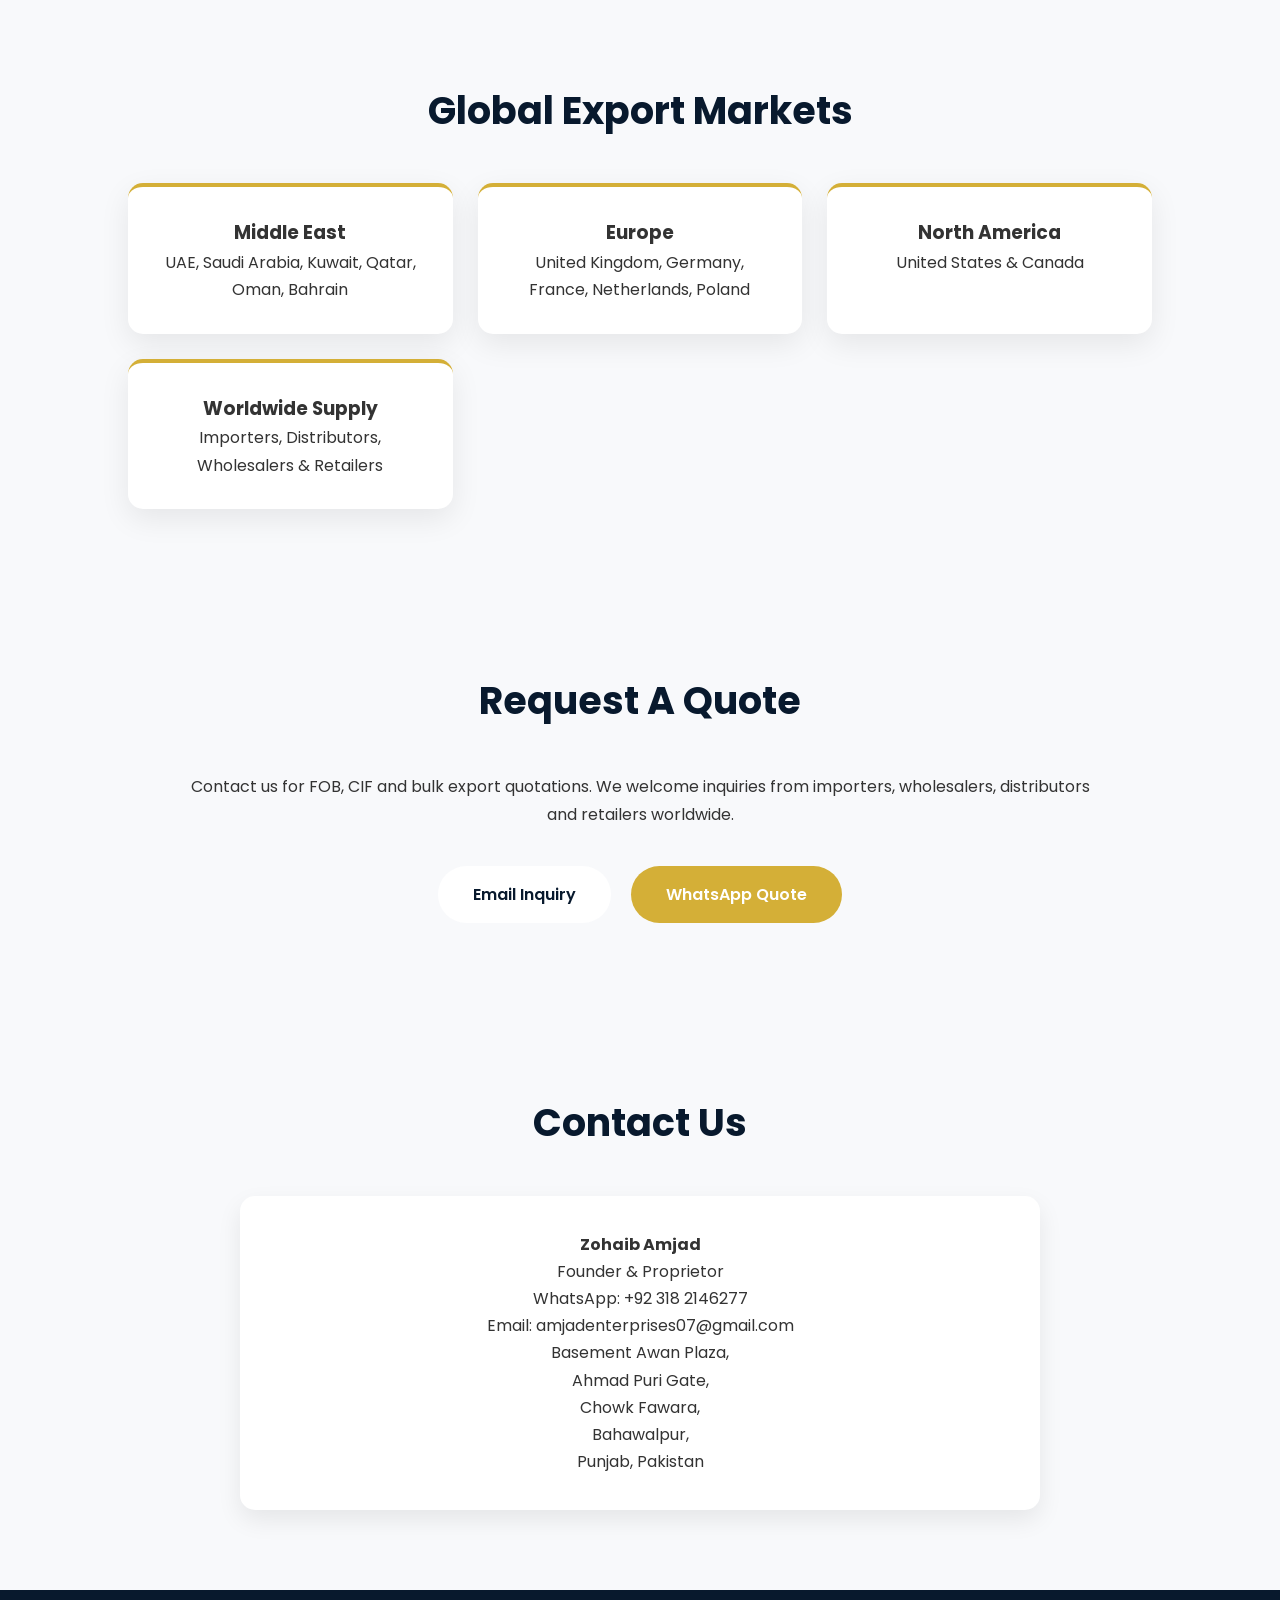
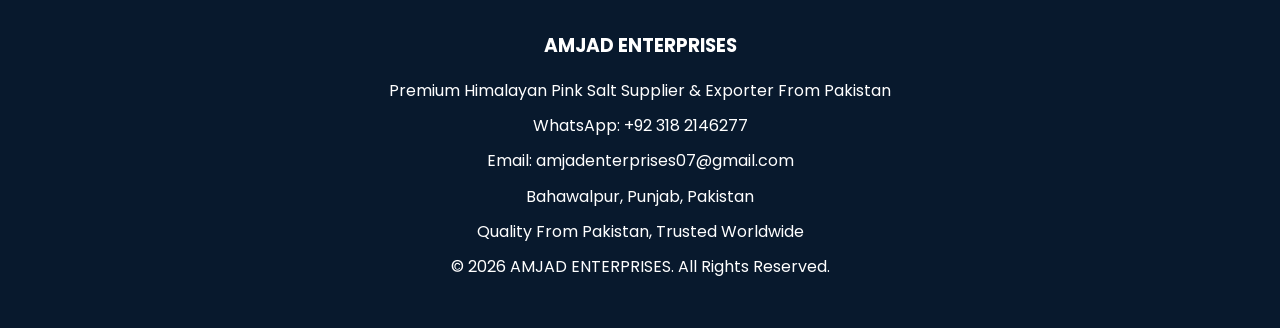
==== commit 9a9e1907: "Update index.html" ====
--- a/index.html
+++ b/index.html
@@ -334,29 +334,7 @@
 
 </section>
 
-<section id="bank">
-
-<h2>Bank Details</h2>
-
-<div class="contact-box">
-
-<p><strong>Account Title:</strong> AMJAD ENTERPRISES</p>
-
-<p><strong>Account Number:</strong> 00851011066761</p>
-
-<p><strong>IBAN:</strong> PK69ALFH0085001011066761</p>
-
-<p><strong>SWIFT Code:</strong> ALFHPKKAXXX</p>
-
-<p><strong>Bank Name:</strong> Bank Alfalah</p>
-
-<p><strong>Branch Name:</strong> Bahawalpur Branch</p>
-
-<p><strong>Branch Code:</strong> 0085</p>
-
-<p><strong>Payment Terms:</strong> LC At Sight / 30% Advance</p>
-
-</div>
+
 
 </section>
 
--- a/style.css
+++ b/style.css
@@ -1,51 +1,267 @@
-/* =========================
-   PREMIUM HEADER
-========================= */
+html{
+scroll-behavior:smooth;
+}
+
+*{
+margin:0;
+padding:0;
+box-sizing:border-box;
+font-family:'Poppins',sans-serif;
+}
+
+body{
+background:#f8f9fb;
+color:#333;
+line-height:1.7;
+}
+
+/* HEADER */
 
 header{
-    position:sticky;
-    top:0;
-    z-index:1000;
-    background:#ffffff;
-    display:flex;
-    justify-content:space-between;
-    align-items:center;
-    padding:15px 40px;
-    box-shadow:0 3px 15px rgba(0,0,0,0.08);
-    border-bottom:3px solid #d4af37;
-}
-
-.logo-section{
-    display:flex;
-    align-items:center;
+position:sticky;
+top:0;
+z-index:1000;
+background:#fff;
+display:flex;
+justify-content:space-between;
+align-items:center;
+padding:15px 40px;
+box-shadow:0 3px 15px rgba(0,0,0,0.08);
+border-bottom:3px solid #d4af37;
 }
 
 .logo-section img{
-    height:90px;
-    width:auto;
-    display:block;
-}
-
-/* MENU */
+height:90px;
+width:auto;
+}
 
 nav ul{
-    display:flex;
-    list-style:none;
-    gap:25px;
-    margin:0;
-    padding:0;
+display:flex;
+gap:25px;
+list-style:none;
 }
 
 nav ul li a{
-    text-decoration:none;
-    color:#0b1f3a;
-    font-weight:600;
-    font-size:15px;
-    transition:0.3s;
+text-decoration:none;
+color:#08192d;
+font-weight:600;
+font-size:15px;
+transition:.3s;
 }
 
 nav ul li a:hover{
-    color:#d4af37;
+color:#d4af37;
+}
+
+/* HERO */
+
+.hero{
+background:
+linear-gradient(rgba(8,25,45,.75),rgba(8,25,45,.75)),
+url('Fine Pink Himalayan Salt.png');
+background-size:cover;
+background-position:center;
+height:90vh;
+display:flex;
+align-items:center;
+justify-content:center;
+text-align:center;
+padding:20px;
+color:#fff;
+}
+
+.hero-content h1{
+font-size:55px;
+margin-bottom:20px;
+}
+
+.hero-content p{
+font-size:22px;
+margin-bottom:30px;
+max-width:900px;
+}
+
+/* BUTTONS */
+
+.btn{
+display:inline-block;
+padding:15px 35px;
+border-radius:50px;
+text-decoration:none;
+font-weight:600;
+background:#fff;
+color:#08192d;
+margin:8px;
+transition:.3s;
+}
+
+.btn:hover{
+transform:translateY(-3px);
+}
+
+.btn-gold{
+background:#d4af37;
+color:#fff;
+}
+
+/* SECTIONS */
+
+section{
+padding:80px 10%;
+}
+
+section h2{
+text-align:center;
+font-size:38px;
+margin-bottom:40px;
+color:#08192d;
+}
+
+/* FEATURES */
+
+.features{
+display:grid;
+grid-template-columns:repeat(auto-fit,minmax(250px,1fr));
+gap:25px;
+}
+
+.feature-box{
+background:#fff;
+padding:30px;
+border-radius:15px;
+box-shadow:0 10px 30px rgba(0,0,0,.08);
+text-align:center;
+border-top:4px solid #d4af37;
+transition:.3s;
+}
+
+.feature-box:hover{
+transform:translateY(-8px);
+}
+
+/* PRODUCTS */
+
+#products{
+background:#f4f6f9;
+}
+
+.product-grid{
+display:grid;
+grid-template-columns:repeat(auto-fit,minmax(260px,1fr));
+gap:30px;
+}
+
+.product-card{
+background:#fff;
+border-radius:16px;
+overflow:hidden;
+box-shadow:0 8px 25px rgba(0,0,0,.08);
+transition:.3s;
+text-align:center;
+}
+
+.product-card:hover{
+transform:translateY(-8px);
+box-shadow:0 15px 35px rgba(0,0,0,.15);
+}
+
+.product-card::before{
+content:"EXPORT QUALITY";
+display:block;
+background:#d4af37;
+color:#fff;
+padding:8px;
+font-size:12px;
+font-weight:600;
+letter-spacing:1px;
+}
+
+.product-card img{
+width:100%;
+height:260px;
+object-fit:contain;
+padding:20px;
+background:#fff;
+}
+
+.product-card h3{
+padding:20px;
+font-size:20px;
+color:#08192d;
+}
+
+/* TABLE */
+
+table{
+width:100%;
+border-collapse:collapse;
+background:#fff;
+margin-top:30px;
+box-shadow:0 5px 20px rgba(0,0,0,.05);
+}
+
+th,td{
+padding:15px;
+border:1px solid #ddd;
+text-align:center;
+}
+
+th{
+background:#08192d;
+color:#fff;
+}
+
+/* CONTACT BOX */
+
+.contact-box{
+background:#fff;
+padding:35px;
+border-radius:15px;
+box-shadow:0 10px 25px rgba(0,0,0,.08);
+text-align:center;
+max-width:800px;
+margin:auto;
+}
+
+/* FOOTER */
+
+footer{
+background:#08192d;
+color:#fff;
+text-align:center;
+padding:40px 20px;
+}
+
+footer h3{
+margin-bottom:15px;
+}
+
+footer p{
+margin:8px 0;
+}
+
+/* WHATSAPP */
+
+.whatsapp-float{
+position:fixed;
+bottom:25px;
+right:25px;
+width:65px;
+height:65px;
+background:#25D366;
+color:#fff;
+font-size:32px;
+display:flex;
+align-items:center;
+justify-content:center;
+border-radius:50%;
+text-decoration:none;
+box-shadow:0 5px 20px rgba(0,0,0,.3);
+z-index:9999;
+}
+
+.whatsapp-float:hover{
+transform:scale(1.1);
 }
 
 /* MOBILE */
@@ -53,35 +269,46 @@
 @media(max-width:768px){
 
 header{
-    flex-direction:column;
-    padding:10px;
+flex-direction:column;
+padding:10px;
 }
 
 .logo-section img{
-    height:70px;
+height:75px;
 }
 
 nav{
-    width:100%;
-    overflow-x:auto;
+width:100%;
+overflow-x:auto;
 }
 
 nav ul{
-    display:flex;
-    flex-wrap:nowrap;
-    overflow-x:auto;
-    white-space:nowrap;
-    gap:15px;
-    justify-content:flex-start;
-    padding:10px;
-}
-
-nav ul li{
-    flex-shrink:0;
-}
-
-nav ul li a{
-    font-size:14px;
-}
-
-}
+display:flex;
+flex-wrap:nowrap;
+overflow-x:auto;
+white-space:nowrap;
+gap:15px;
+padding:10px;
+}
+
+.hero-content h1{
+font-size:34px;
+}
+
+.hero-content p{
+font-size:18px;
+}
+
+.product-card img{
+height:220px;
+}
+
+section{
+padding:60px 20px;
+}
+
+section h2{
+font-size:30px;
+}
+
+}
